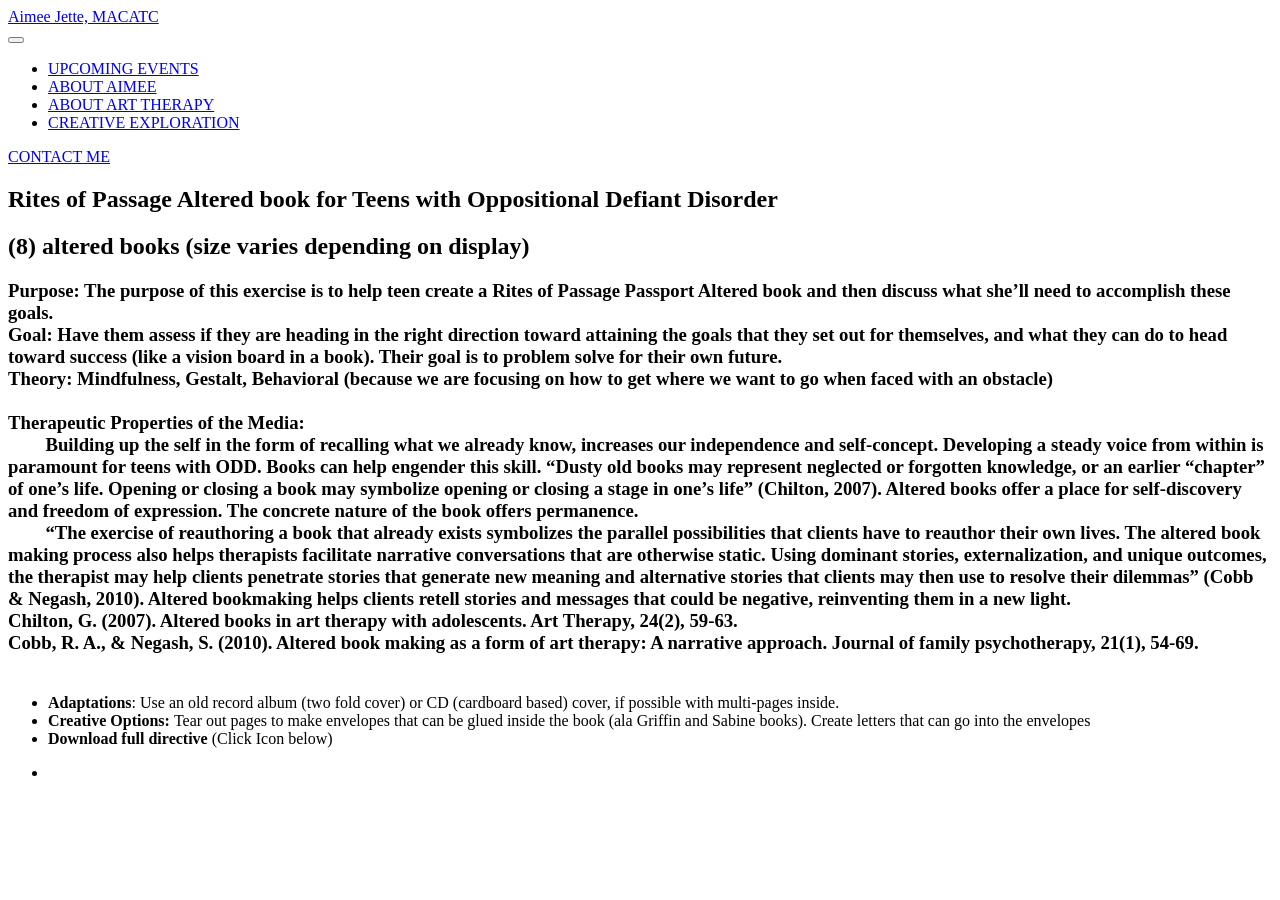
==== page1.html @ 654a5eee "Add files via upload" ====
<!DOCTYPE html>
<html  >
<head>
  <!-- Site made with Mobirise Website Builder v4.9.7, https://mobirise.com -->
  <meta charset="UTF-8">
  <meta http-equiv="X-UA-Compatible" content="IE=edge">
  <meta name="generator" content="Mobirise v4.9.7, mobirise.com">
  <meta name="viewport" content="width=device-width, initial-scale=1, minimum-scale=1">
  <link rel="shortcut icon" href="assets/images/logo3.png" type="image/x-icon">
  <meta name="description" content="">
  
  <title>Altered Books</title>
  <link rel="stylesheet" href="assets/font-awesome/css/font-awesome.css">
  <link rel="stylesheet" href="assets/tether/tether.min.css">
  <link rel="stylesheet" href="assets/bootstrap/css/bootstrap.min.css">
  <link rel="stylesheet" href="assets/bootstrap/css/bootstrap-grid.min.css">
  <link rel="stylesheet" href="assets/bootstrap/css/bootstrap-reboot.min.css">
  <link rel="stylesheet" href="assets/dropdown/css/style.css">
  <link rel="stylesheet" href="assets/socicon/css/styles.css">
  <link rel="stylesheet" href="assets/theme/css/style.css">
  <link rel="stylesheet" href="assets/mobirise/css/mbr-additional.css" type="text/css">
  
  
  
</head>
<body>
  <section class="menu cid-rkapHO41Bm" once="menu" id="menu2-p">

    
    

    <nav class="navbar navbar-dropdown navbar-fixed-top navbar-expand-lg">
        <div class="navbar-brand">
            
            <span class="navbar-caption-wrap"><a class="navbar-caption text-primary display-2" href="http://www.aimeejette.com">
                    Aimee Jette, MACATC</a></span>
        </div>
        <button class="navbar-toggler" type="button" data-toggle="collapse" data-target="#navbarSupportedContent" aria-controls="navbarNavAltMarkup" aria-expanded="false" aria-label="Toggle navigation">
            <div class="hamburger">
                <span></span>
                <span></span>
                <span></span>
                <span></span>
            </div>
        </button>
      <div class="collapse navbar-collapse" id="navbarSupportedContent">
            <ul class="navbar-nav nav-dropdown" data-app-modern-menu="true"><li class="nav-item">
                    <a class="nav-link link text-warning display-4" href="page12.html">UPCOMING EVENTS</a>
                </li><li class="nav-item"><a class="nav-link link text-warning display-4" href="page11.html">ABOUT AIMEE</a></li>
                <li class="nav-item">
                    <a class="nav-link link text-warning display-4" href="page10.html">ABOUT ART THERAPY</a>
                </li><li class="nav-item"><a class="nav-link link text-warning display-4" href="page4.html">CREATIVE EXPLORATION</a></li></ul>
            <div class="navbar-buttons mbr-section-btn"><a class="btn btn-md btn-primary display-4" href="mailto:aimee@artincommon.org">
                    CONTACT ME
                </a></div>
      </div>
    </nav>
</section>

<section class="cid-rk9VcYFbR4" id="features5-4">

    

    
    <div class="container-fluid">
        <div class="row align-items-center content-row">
          <div class="col-lg-6 wrap-block">
              <h1 class="mbr-section-title mbr-fonts-style mbr-light display-2"><strong>Rites of Passage Altered book for Teens with Oppositional Defiant Disorder</strong></h1>
              <h2 class="mbr-section-subtitle mbr-fonts-style mbr-light display-5">(8) altered books (size varies depending on display)</h2>
              <h3 class="mbr-text mbr-fonts-style mbr-light display-7"><strong>Purpose: </strong>The purpose of this exercise is to help teen create a Rites of Passage Passport Altered book and then discuss what she’ll need to accomplish these goals.
<div><strong>Goal:</strong> Have them assess if they are heading in the right direction toward attaining the goals that they set out for themselves, and what they can do to head toward success (like a vision board in a book). Their goal is to problem solve for their own future.
</div><div><strong>Theory:</strong> Mindfulness, Gestalt, Behavioral (because we are focusing on how to get where we want to go when faced with an obstacle)</div><br><div><strong>Therapeutic Properties of the Media: 
</strong></div><div>&nbsp;&nbsp;&nbsp;&nbsp;&nbsp;&nbsp;&nbsp;&nbsp;Building up the self in the form of recalling what we already know, increases our independence and self-concept. Developing a steady voice from within is paramount for teens with ODD. Books can help engender this skill. “Dusty old books may represent neglected or forgotten knowledge, or an earlier “chapter” of one’s life. Opening or closing a book may symbolize opening or closing a stage in one’s life” (Chilton, 2007). Altered books offer a place for self-discovery and freedom of expression. The concrete nature of the book offers permanence.
</div><div>&nbsp;&nbsp;&nbsp;&nbsp;&nbsp;&nbsp;&nbsp;&nbsp;“The exercise of reauthoring a book that already exists symbolizes the parallel possibilities that clients have to reauthor their own lives. The altered book making process also helps therapists facilitate narrative conversations that are otherwise static. Using dominant stories, externalization, and unique outcomes, the therapist may help clients penetrate stories that generate new meaning and alternative stories that clients may then use to resolve their dilemmas” (Cobb &amp; Negash, 2010). Altered bookmaking helps clients retell stories and messages that could be negative, reinventing them in a new light. 
</div><div>
</div><div>Chilton, G. (2007). Altered books in art therapy with adolescents. Art Therapy, 24(2), 59-63.
</div><div>
</div><div>Cobb, R. A., &amp; Negash, S. (2010). Altered book making as a form of art therapy: A narrative approach. Journal of family psychotherapy, 21(1), 54-69.
</div><div><br></div></h3>
            <div class="mbr-list counter-container mbr-fonts-style display-7">
                <ul>
                    <li><strong>Adaptations</strong>: 
<span style="font-size: 1rem; text-align: left;">Use an old record album (two fold cover) or CD (cardboard based) cover, if possible with multi-pages inside. &nbsp;&nbsp;</span></li>
                    <li><span style="font-size: 1rem; text-align: left;"><strong>Creative Options: </strong>Tear out pages to make envelopes that can be glued inside the book (ala Griffin and Sabine books). Create letters that can go into the envelopes</span></li><li><span style="font-size: 1rem; text-align: left;"><strong>Download full directive</strong> (Click Icon below)</span></li>
                </ul>
            </div>
            <div class="social-media col-md-12 col-sm-12">
                <ul class="social-list">
                    <li>
                      <a class="icon-transition" href="assets/files/20180403_alteredbook_ODD_F_Teen.docx">
                        <span class="mbr-iconfont fa-file-pdf-o fa"></span>
                      </a>
                    </li>
                    
                    
                    
                    
                 </ul>
            </div>
          </div>
          <div class="col-lg-6 photo-split">
              <img src="assets/images/book-collage.gif" alt="" title="">
          </div>
      </div>
    </div>
</section>


  <script src="assets/web/assets/jquery/jquery.min.js"></script>
  <script src="assets/popper/popper.min.js"></script>
  <script src="assets/tether/tether.min.js"></script>
  <script src="assets/bootstrap/js/bootstrap.min.js"></script>
  <script src="assets/dropdown/js/script.min.js"></script>
  <script src="assets/touchswipe/jquery.touch-swipe.min.js"></script>
  <script src="assets/viewportchecker/jquery.viewportchecker.js"></script>
  <script src="assets/smoothscroll/smooth-scroll.js"></script>
  <script src="assets/theme/js/script.js"></script>
  
  
</body>
</html>
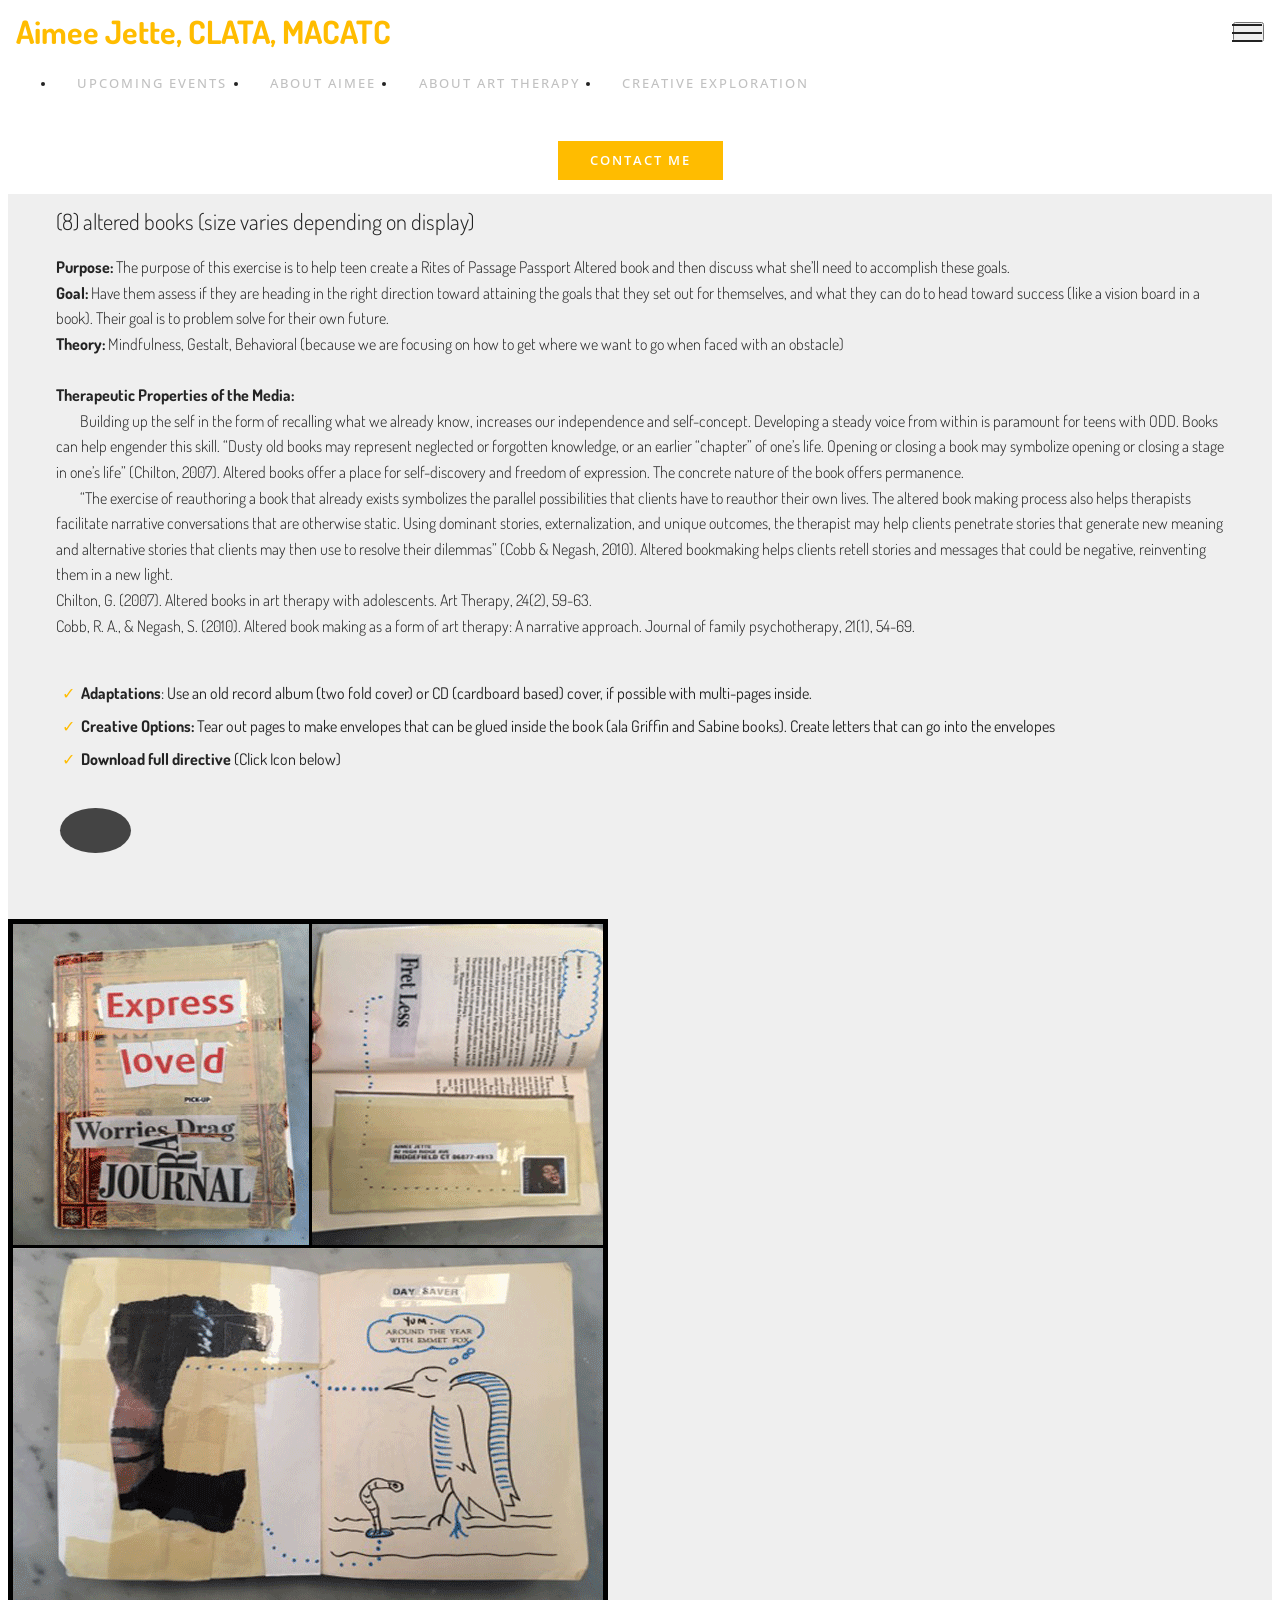
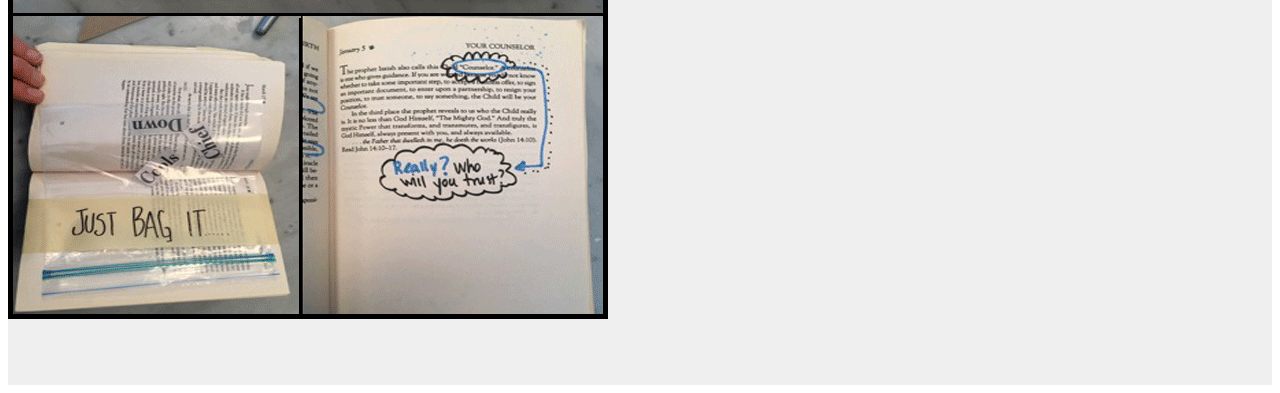
==== commit 9d25b8a1: "update" ====
--- a/page1.html
+++ b/page1.html
@@ -1,16 +1,15 @@
 <!DOCTYPE html>
 <html  >
 <head>
-  <!-- Site made with Mobirise Website Builder v4.9.7, https://mobirise.com -->
+  <!-- Site made with Mobirise Website Builder v4.9.6, https://mobirise.com -->
   <meta charset="UTF-8">
   <meta http-equiv="X-UA-Compatible" content="IE=edge">
-  <meta name="generator" content="Mobirise v4.9.7, mobirise.com">
+  <meta name="generator" content="Mobirise v4.9.6, mobirise.com">
   <meta name="viewport" content="width=device-width, initial-scale=1, minimum-scale=1">
   <link rel="shortcut icon" href="assets/images/logo3.png" type="image/x-icon">
   <meta name="description" content="">
   
   <title>Altered Books</title>
-  <link rel="stylesheet" href="assets/font-awesome/css/font-awesome.css">
   <link rel="stylesheet" href="assets/tether/tether.min.css">
   <link rel="stylesheet" href="assets/bootstrap/css/bootstrap.min.css">
   <link rel="stylesheet" href="assets/bootstrap/css/bootstrap-grid.min.css">
@@ -33,7 +32,7 @@
         <div class="navbar-brand">
             
             <span class="navbar-caption-wrap"><a class="navbar-caption text-primary display-2" href="http://www.aimeejette.com">
-                    Aimee Jette, MACATC</a></span>
+                    Aimee Jette, CLATA, MACATC</a></span>
         </div>
         <button class="navbar-toggler" type="button" data-toggle="collapse" data-target="#navbarSupportedContent" aria-controls="navbarNavAltMarkup" aria-expanded="false" aria-label="Toggle navigation">
             <div class="hamburger">
@@ -50,7 +49,7 @@
                 <li class="nav-item">
                     <a class="nav-link link text-warning display-4" href="page10.html">ABOUT ART THERAPY</a>
                 </li><li class="nav-item"><a class="nav-link link text-warning display-4" href="page4.html">CREATIVE EXPLORATION</a></li></ul>
-            <div class="navbar-buttons mbr-section-btn"><a class="btn btn-md btn-primary display-4" href="mailto:aimee@artincommon.org">
+            <div class="navbar-buttons mbr-section-btn"><a class="btn btn-md btn-primary display-4" href="mailto:aimee@ridgefieldarttherapy.com">
                     CONTACT ME
                 </a></div>
       </div>
@@ -110,10 +109,10 @@
   <script src="assets/popper/popper.min.js"></script>
   <script src="assets/tether/tether.min.js"></script>
   <script src="assets/bootstrap/js/bootstrap.min.js"></script>
+  <script src="assets/smoothscroll/smooth-scroll.js"></script>
   <script src="assets/dropdown/js/script.min.js"></script>
   <script src="assets/touchswipe/jquery.touch-swipe.min.js"></script>
   <script src="assets/viewportchecker/jquery.viewportchecker.js"></script>
-  <script src="assets/smoothscroll/smooth-scroll.js"></script>
   <script src="assets/theme/js/script.js"></script>
   
   
--- a/assets/dropdown/css/style.css
+++ b/assets/dropdown/css/style.css
@@ -0,0 +1,265 @@
+.navbar-dropdown {
+  left: 0;
+  padding: 0;
+  position: absolute;
+  right: 0;
+  top: 0;
+  transition: all 0.45s ease;
+  z-index: 1030;
+  background: #282828; }
+  .navbar-dropdown .navbar-logo {
+    margin-right: 0.8rem;
+    transition: margin 0.3s ease-in-out;
+    vertical-align: middle; }
+    .navbar-dropdown .navbar-logo img {
+      height: 3.125rem;
+      transition: all 0.3s ease-in-out; }
+    .navbar-dropdown .navbar-logo.mbr-iconfont {
+      font-size: 3.125rem;
+      line-height: 3.125rem; }
+  .navbar-dropdown .navbar-caption {
+    font-weight: 700;
+    white-space: normal;
+    vertical-align: -4px;
+    line-height: 3.125rem !important; }
+    .navbar-dropdown .navbar-caption, .navbar-dropdown .navbar-caption:hover {
+      color: inherit;
+      text-decoration: none; }
+  .navbar-dropdown .mbr-iconfont + .navbar-caption {
+    vertical-align: -1px; }
+  .navbar-dropdown.navbar-fixed-top {
+    position: fixed; }
+  .navbar-dropdown .navbar-brand span {
+    vertical-align: -4px; }
+  .navbar-dropdown.bg-color.transparent {
+    background: none; }
+  .navbar-dropdown.navbar-short .navbar-brand {
+    padding: 0.625rem 0; }
+    .navbar-dropdown.navbar-short .navbar-brand span {
+      vertical-align: -1px; }
+  .navbar-dropdown.navbar-short .navbar-caption {
+    line-height: 2.375rem !important;
+    vertical-align: -2px; }
+  .navbar-dropdown.navbar-short .navbar-logo {
+    margin-right: 0.5rem; }
+    .navbar-dropdown.navbar-short .navbar-logo img {
+      height: 2.375rem; }
+    .navbar-dropdown.navbar-short .navbar-logo.mbr-iconfont {
+      font-size: 2.375rem;
+      line-height: 2.375rem; }
+  .navbar-dropdown.navbar-short .mbr-table-cell {
+    height: 3.625rem; }
+  .navbar-dropdown .navbar-close {
+    left: 0.6875rem;
+    position: fixed;
+    top: 0.75rem;
+    z-index: 1000; }
+  .navbar-dropdown .hamburger-icon {
+    content: "";
+    display: inline-block;
+    vertical-align: middle;
+    width: 16px;
+    -webkit-box-shadow: 0 -6px 0 1px #282828,0 0 0 1px #282828,0 6px 0 1px #282828;
+    -moz-box-shadow: 0 -6px 0 1px #282828,0 0 0 1px #282828,0 6px 0 1px #282828;
+    box-shadow: 0 -6px 0 1px #282828,0 0 0 1px #282828,0 6px 0 1px #282828; }
+
+.dropdown-menu .dropdown-toggle[data-toggle="dropdown-submenu"]::after {
+  border-bottom: 0.35em solid transparent;
+  border-left: 0.35em solid;
+  border-right: 0;
+  border-top: 0.35em solid transparent;
+  margin-left: 0.3rem; }
+
+.dropdown-menu .dropdown-item:focus {
+  outline: 0; }
+
+.nav-dropdown {
+  font-size: 0.75rem;
+  font-weight: 500;
+  height: auto !important; }
+  .nav-dropdown .nav-btn {
+    padding-left: 1rem; }
+  .nav-dropdown .link {
+    margin: .667em 1.667em;
+    font-weight: 500;
+    padding: 0;
+    transition: color .2s ease-in-out; }
+    .nav-dropdown .link.dropdown-toggle {
+      margin-right: 2.583em; }
+      .nav-dropdown .link.dropdown-toggle::after {
+        margin-left: .25rem;
+        border-top: 0.35em solid;
+        border-right: 0.35em solid transparent;
+        border-left: 0.35em solid transparent;
+        border-bottom: 0; }
+      .nav-dropdown .link.dropdown-toggle[aria-expanded="true"] {
+        margin: 0;
+        padding: 0.667em 3.263em  0.667em 1.667em; }
+  .nav-dropdown .link::after,
+  .nav-dropdown .dropdown-item::after {
+    color: inherit; }
+  .nav-dropdown .btn {
+    font-size: 0.75rem;
+    font-weight: 700;
+    letter-spacing: 0;
+    margin-bottom: 0;
+    padding-left: 1.25rem;
+    padding-right: 1.25rem; }
+  .nav-dropdown .dropdown-menu {
+    border-radius: 0;
+    border: 0;
+    left: 0;
+    margin: 0;
+    padding-bottom: 1.25rem;
+    padding-top: 1.25rem;
+    position: relative; }
+  .nav-dropdown .dropdown-submenu {
+    margin-left: 0.125rem;
+    top: 0; }
+  .nav-dropdown .dropdown-item {
+    font-weight: 500;
+    line-height: 2;
+    padding: 0.3846em 4.615em 0.3846em 1.5385em;
+    position: relative;
+    transition: color .2s ease-in-out, background-color .2s ease-in-out; }
+    .nav-dropdown .dropdown-item::after {
+      margin-top: -0.3077em;
+      position: absolute;
+      right: 1.1538em;
+      top: 50%; }
+    .nav-dropdown .dropdown-item:focus, .nav-dropdown .dropdown-item:hover {
+      background: none; }
+
+@media (max-width: 767px) {
+  .nav-dropdown.navbar-toggleable-sm {
+    bottom: 0;
+    display: none;
+    left: 0;
+    overflow-x: hidden;
+    position: fixed;
+    top: 0;
+    transform: translateX(-100%);
+    -ms-transform: translateX(-100%);
+    -webkit-transform: translateX(-100%);
+    width: 18.75rem;
+    z-index: 999; } }
+.nav-dropdown.navbar-toggleable-xl {
+  bottom: 0;
+  display: none;
+  left: 0;
+  overflow-x: hidden;
+  position: fixed;
+  top: 0;
+  transform: translateX(-100%);
+  -ms-transform: translateX(-100%);
+  -webkit-transform: translateX(-100%);
+  width: 18.75rem;
+  z-index: 999; }
+
+.nav-dropdown-sm {
+  display: block !important;
+  overflow-x: hidden;
+  overflow: auto;
+  padding-top: 3.875rem; }
+  .nav-dropdown-sm::after {
+    content: "";
+    display: block;
+    height: 3rem;
+    width: 100%; }
+  .nav-dropdown-sm.collapse.in ~ .navbar-close {
+    display: block !important; }
+  .nav-dropdown-sm.collapsing, .nav-dropdown-sm.collapse.in {
+    transform: translateX(0);
+    -ms-transform: translateX(0);
+    -webkit-transform: translateX(0);
+    transition: all 0.25s ease-out;
+    -webkit-transition: all 0.25s ease-out;
+    background: #282828; }
+  .nav-dropdown-sm.collapsing[aria-expanded="false"] {
+    transform: translateX(-100%);
+    -ms-transform: translateX(-100%);
+    -webkit-transform: translateX(-100%); }
+  .nav-dropdown-sm .nav-item {
+    display: block;
+    margin-left: 0 !important;
+    padding-left: 0; }
+  .nav-dropdown-sm .link,
+  .nav-dropdown-sm .dropdown-item {
+    border-top: 1px dotted rgba(255, 255, 255, 0.1);
+    font-size: 0.8125rem;
+    line-height: 1.6;
+    margin: 0 !important;
+    padding: 0.875rem 2.4rem 0.875rem 1.5625rem !important;
+    position: relative;
+    white-space: normal; }
+    .nav-dropdown-sm .link:focus, .nav-dropdown-sm .link:hover,
+    .nav-dropdown-sm .dropdown-item:focus,
+    .nav-dropdown-sm .dropdown-item:hover {
+      background: rgba(0, 0, 0, 0.2) !important;
+      color: #c0a375; }
+  .nav-dropdown-sm .nav-btn {
+    position: relative;
+    padding: 1.5625rem 1.5625rem 0 1.5625rem; }
+    .nav-dropdown-sm .nav-btn::before {
+      border-top: 1px dotted rgba(255, 255, 255, 0.1);
+      content: "";
+      left: 0;
+      position: absolute;
+      top: 0;
+      width: 100%; }
+    .nav-dropdown-sm .nav-btn + .nav-btn {
+      padding-top: 0.625rem; }
+      .nav-dropdown-sm .nav-btn + .nav-btn::before {
+        display: none; }
+  .nav-dropdown-sm .btn {
+    padding: 0.625rem 0; }
+  .nav-dropdown-sm .dropdown-toggle[data-toggle="dropdown-submenu"]::after {
+    margin-left: .25rem;
+    border-top: 0.35em solid;
+    border-right: 0.35em solid transparent;
+    border-left: 0.35em solid transparent;
+    border-bottom: 0; }
+  .nav-dropdown-sm .dropdown-toggle[data-toggle="dropdown-submenu"][aria-expanded="true"]::after {
+    border-top: 0;
+    border-right: 0.35em solid transparent;
+    border-left: 0.35em solid transparent;
+    border-bottom: 0.35em solid; }
+  .nav-dropdown-sm .dropdown-menu {
+    margin: 0;
+    padding: 0;
+    position: relative;
+    top: 0;
+    left: 0;
+    width: 100%;
+    border: 0;
+    float: none;
+    border-radius: 0;
+    background: none; }
+  .nav-dropdown-sm .dropdown-submenu {
+    left: 100%;
+    margin-left: 0.125rem;
+    margin-top: -1.25rem;
+    top: 0; }
+
+.navbar-toggleable-sm .nav-dropdown .dropdown-menu {
+  position: absolute; }
+
+.navbar-toggleable-sm .nav-dropdown .dropdown-submenu {
+  left: 100%;
+  margin-left: 0.125rem;
+  margin-top: -1.25rem;
+  top: 0; }
+
+.navbar-toggleable-sm.opened .nav-dropdown .dropdown-menu {
+  position: relative; }
+
+.navbar-toggleable-sm.opened .nav-dropdown .dropdown-submenu {
+  left: 0;
+  margin-left: 00rem;
+  margin-top: 0rem;
+  top: 0; }
+
+.is-builder .nav-dropdown.collapsing {
+  transition: none !important; }
+
+/*# sourceMappingURL=style.css.map */
--- a/assets/socicon/css/styles.css
+++ b/assets/socicon/css/styles.css
@@ -0,0 +1,544 @@
+@charset "UTF-8";
+
+@font-face {
+  font-family: "socicon";
+  src:url("../fonts/socicon.eot");
+  src:url("../fonts/socicon.eot?#iefix") format("embedded-opentype"),
+    url("../fonts/socicon.woff") format("woff"),
+    url("../fonts/socicon.ttf") format("truetype"),
+    url("../fonts/socicon.svg#socicon") format("svg");
+  font-weight: normal;
+  font-style: normal;
+
+}
+
+[data-icon]:before {
+  font-family: "socicon" !important;
+  content: attr(data-icon);
+  font-style: normal !important;
+  font-weight: normal !important;
+  font-variant: normal !important;
+  text-transform: none !important;
+  speak: none;
+  line-height: 1;
+  -webkit-font-smoothing: antialiased;
+  -moz-osx-font-smoothing: grayscale;
+}
+
+[class^="socicon-"]:before,
+[class*=" socicon-"]:before {
+  font-family: "socicon" !important;
+  font-style: normal !important;
+  font-weight: normal !important;
+  font-variant: normal !important;
+  text-transform: none !important;
+  speak: none;
+  line-height: 1;
+  -webkit-font-smoothing: antialiased;
+  -moz-osx-font-smoothing: grayscale;
+}
+
+.socicon-modelmayhem:before {
+  content: "\e000";
+}
+.socicon-mixcloud:before {
+  content: "\e001";
+}
+.socicon-drupal:before {
+  content: "\e002";
+}
+.socicon-swarm:before {
+  content: "\e003";
+}
+.socicon-istock:before {
+  content: "\e004";
+}
+.socicon-yammer:before {
+  content: "\e005";
+}
+.socicon-ello:before {
+  content: "\e006";
+}
+.socicon-stackoverflow:before {
+  content: "\e007";
+}
+.socicon-persona:before {
+  content: "\e008";
+}
+.socicon-triplej:before {
+  content: "\e009";
+}
+.socicon-houzz:before {
+  content: "\e00a";
+}
+.socicon-rss:before {
+  content: "\e00b";
+}
+.socicon-paypal:before {
+  content: "\e00c";
+}
+.socicon-odnoklassniki:before {
+  content: "\e00d";
+}
+.socicon-airbnb:before {
+  content: "\e00e";
+}
+.socicon-periscope:before {
+  content: "\e00f";
+}
+.socicon-outlook:before {
+  content: "\e010";
+}
+.socicon-coderwall:before {
+  content: "\e011";
+}
+.socicon-tripadvisor:before {
+  content: "\e012";
+}
+.socicon-appnet:before {
+  content: "\e013";
+}
+.socicon-goodreads:before {
+  content: "\e014";
+}
+.socicon-tripit:before {
+  content: "\e015";
+}
+.socicon-lanyrd:before {
+  content: "\e016";
+}
+.socicon-slideshare:before {
+  content: "\e017";
+}
+.socicon-buffer:before {
+  content: "\e018";
+}
+.socicon-disqus:before {
+  content: "\e019";
+}
+.socicon-vkontakte:before {
+  content: "\e01a";
+}
+.socicon-whatsapp:before {
+  content: "\e01b";
+}
+.socicon-patreon:before {
+  content: "\e01c";
+}
+.socicon-storehouse:before {
+  content: "\e01d";
+}
+.socicon-pocket:before {
+  content: "\e01e";
+}
+.socicon-mail:before {
+  content: "\e01f";
+}
+.socicon-blogger:before {
+  content: "\e020";
+}
+.socicon-technorati:before {
+  content: "\e021";
+}
+.socicon-reddit:before {
+  content: "\e022";
+}
+.socicon-dribbble:before {
+  content: "\e023";
+}
+.socicon-stumbleupon:before {
+  content: "\e024";
+}
+.socicon-digg:before {
+  content: "\e025";
+}
+.socicon-envato:before {
+  content: "\e026";
+}
+.socicon-behance:before {
+  content: "\e027";
+}
+.socicon-delicious:before {
+  content: "\e028";
+}
+.socicon-deviantart:before {
+  content: "\e029";
+}
+.socicon-forrst:before {
+  content: "\e02a";
+}
+.socicon-play:before {
+  content: "\e02b";
+}
+.socicon-zerply:before {
+  content: "\e02c";
+}
+.socicon-wikipedia:before {
+  content: "\e02d";
+}
+.socicon-apple:before {
+  content: "\e02e";
+}
+.socicon-flattr:before {
+  content: "\e02f";
+}
+.socicon-github:before {
+  content: "\e030";
+}
+.socicon-renren:before {
+  content: "\e031";
+}
+.socicon-friendfeed:before {
+  content: "\e032";
+}
+.socicon-newsvine:before {
+  content: "\e033";
+}
+.socicon-identica:before {
+  content: "\e034";
+}
+.socicon-bebo:before {
+  content: "\e035";
+}
+.socicon-zynga:before {
+  content: "\e036";
+}
+.socicon-steam:before {
+  content: "\e037";
+}
+.socicon-xbox:before {
+  content: "\e038";
+}
+.socicon-windows:before {
+  content: "\e039";
+}
+.socicon-qq:before {
+  content: "\e03a";
+}
+.socicon-douban:before {
+  content: "\e03b";
+}
+.socicon-meetup:before {
+  content: "\e03c";
+}
+.socicon-playstation:before {
+  content: "\e03d";
+}
+.socicon-android:before {
+  content: "\e03e";
+}
+.socicon-snapchat:before {
+  content: "\e03f";
+}
+.socicon-twitter:before {
+  content: "\e040";
+}
+.socicon-facebook:before {
+  content: "\e041";
+}
+.socicon-googleplus:before {
+  content: "\e042";
+}
+.socicon-pinterest:before {
+  content: "\e043";
+}
+.socicon-foursquare:before {
+  content: "\e044";
+}
+.socicon-yahoo:before {
+  content: "\e045";
+}
+.socicon-skype:before {
+  content: "\e046";
+}
+.socicon-yelp:before {
+  content: "\e047";
+}
+.socicon-feedburner:before {
+  content: "\e048";
+}
+.socicon-linkedin:before {
+  content: "\e049";
+}
+.socicon-viadeo:before {
+  content: "\e04a";
+}
+.socicon-xing:before {
+  content: "\e04b";
+}
+.socicon-myspace:before {
+  content: "\e04c";
+}
+.socicon-soundcloud:before {
+  content: "\e04d";
+}
+.socicon-spotify:before {
+  content: "\e04e";
+}
+.socicon-grooveshark:before {
+  content: "\e04f";
+}
+.socicon-lastfm:before {
+  content: "\e050";
+}
+.socicon-youtube:before {
+  content: "\e051";
+}
+.socicon-vimeo:before {
+  content: "\e052";
+}
+.socicon-dailymotion:before {
+  content: "\e053";
+}
+.socicon-vine:before {
+  content: "\e054";
+}
+.socicon-flickr:before {
+  content: "\e055";
+}
+.socicon-500px:before {
+  content: "\e056";
+}
+.socicon-wordpress:before {
+  content: "\e058";
+}
+.socicon-tumblr:before {
+  content: "\e059";
+}
+.socicon-twitch:before {
+  content: "\e05a";
+}
+.socicon-8tracks:before {
+  content: "\e05b";
+}
+.socicon-amazon:before {
+  content: "\e05c";
+}
+.socicon-icq:before {
+  content: "\e05d";
+}
+.socicon-smugmug:before {
+  content: "\e05e";
+}
+.socicon-ravelry:before {
+  content: "\e05f";
+}
+.socicon-weibo:before {
+  content: "\e060";
+}
+.socicon-baidu:before {
+  content: "\e061";
+}
+.socicon-angellist:before {
+  content: "\e062";
+}
+.socicon-ebay:before {
+  content: "\e063";
+}
+.socicon-imdb:before {
+  content: "\e064";
+}
+.socicon-stayfriends:before {
+  content: "\e065";
+}
+.socicon-residentadvisor:before {
+  content: "\e066";
+}
+.socicon-google:before {
+  content: "\e067";
+}
+.socicon-yandex:before {
+  content: "\e068";
+}
+.socicon-sharethis:before {
+  content: "\e069";
+}
+.socicon-bandcamp:before {
+  content: "\e06a";
+}
+.socicon-itunes:before {
+  content: "\e06b";
+}
+.socicon-deezer:before {
+  content: "\e06c";
+}
+.socicon-telegram:before {
+  content: "\e06e";
+}
+.socicon-openid:before {
+  content: "\e06f";
+}
+.socicon-amplement:before {
+  content: "\e070";
+}
+.socicon-viber:before {
+  content: "\e071";
+}
+.socicon-zomato:before {
+  content: "\e072";
+}
+.socicon-draugiem:before {
+  content: "\e074";
+}
+.socicon-endomodo:before {
+  content: "\e075";
+}
+.socicon-filmweb:before {
+  content: "\e076";
+}
+.socicon-stackexchange:before {
+  content: "\e077";
+}
+.socicon-wykop:before {
+  content: "\e078";
+}
+.socicon-teamspeak:before {
+  content: "\e079";
+}
+.socicon-teamviewer:before {
+  content: "\e07a";
+}
+.socicon-ventrilo:before {
+  content: "\e07b";
+}
+.socicon-younow:before {
+  content: "\e07c";
+}
+.socicon-raidcall:before {
+  content: "\e07d";
+}
+.socicon-mumble:before {
+  content: "\e07e";
+}
+.socicon-medium:before {
+  content: "\e06d";
+}
+.socicon-bebee:before {
+  content: "\e07f";
+}
+.socicon-hitbox:before {
+  content: "\e080";
+}
+.socicon-reverbnation:before {
+  content: "\e081";
+}
+.socicon-formulr:before {
+  content: "\e082";
+}
+.socicon-instagram:before {
+  content: "\e057";
+}
+.socicon-battlenet:before {
+  content: "\e083";
+}
+.socicon-chrome:before {
+  content: "\e084";
+}
+.socicon-discord:before {
+  content: "\e086";
+}
+.socicon-issuu:before {
+  content: "\e087";
+}
+.socicon-macos:before {
+  content: "\e088";
+}
+.socicon-firefox:before {
+  content: "\e089";
+}
+.socicon-opera:before {
+  content: "\e08d";
+}
+.socicon-keybase:before {
+  content: "\e090";
+}
+.socicon-alliance:before {
+  content: "\e091";
+}
+.socicon-livejournal:before {
+  content: "\e092";
+}
+.socicon-googlephotos:before {
+  content: "\e093";
+}
+.socicon-horde:before {
+  content: "\e094";
+}
+.socicon-etsy:before {
+  content: "\e095";
+}
+.socicon-zapier:before {
+  content: "\e096";
+}
+.socicon-google-scholar:before {
+  content: "\e097";
+}
+.socicon-researchgate:before {
+  content: "\e098";
+}
+.socicon-wechat:before {
+  content: "\e099";
+}
+.socicon-strava:before {
+  content: "\e09a";
+}
+.socicon-line:before {
+  content: "\e09b";
+}
+.socicon-lyft:before {
+  content: "\e09c";
+}
+.socicon-uber:before {
+  content: "\e09d";
+}
+.socicon-songkick:before {
+  content: "\e09e";
+}
+.socicon-viewbug:before {
+  content: "\e09f";
+}
+.socicon-googlegroups:before {
+  content: "\e0a0";
+}
+.socicon-quora:before {
+  content: "\e073";
+}
+.socicon-diablo:before {
+  content: "\e085";
+}
+.socicon-blizzard:before {
+  content: "\e0a1";
+}
+.socicon-hearthstone:before {
+  content: "\e08b";
+}
+.socicon-heroes:before {
+  content: "\e08a";
+}
+.socicon-overwatch:before {
+  content: "\e08c";
+}
+.socicon-warcraft:before {
+  content: "\e08e";
+}
+.socicon-starcraft:before {
+  content: "\e08f";
+}
+.socicon-beam:before {
+  content: "\e0a2";
+}
+.socicon-curse:before {
+  content: "\e0a3";
+}
+.socicon-player:before {
+  content: "\e0a4";
+}
+.socicon-streamjar:before {
+  content: "\e0a5";
+}
+.socicon-nintendo:before {
+  content: "\e0a6";
+}
+.socicon-hellocoton:before {
+  content: "\e0a7";
+}
--- a/assets/theme/css/style.css
+++ b/assets/theme/css/style.css
@@ -0,0 +1,502 @@
+/*!
+ * Mobirise v4 theme (https://mobirise.com/)
+ * Copyright 2017 Mobirise
+ */
+section {
+  background-color: #eeeeee; }
+
+section,
+.container,
+.container-fluid {
+  position: relative;
+  word-wrap: break-word; }
+
+a.mbr-iconfont:hover {
+  text-decoration: none; }
+
+.article .lead p, .article .lead ul, .article .lead ol, .article .lead pre, .article .lead blockquote {
+  margin-bottom: 0; }
+
+a {
+  font-style: normal;
+  font-weight: 400;
+  cursor: pointer; }
+  a, a:hover {
+    text-decoration: none; }
+
+figure {
+  margin-bottom: 0; }
+
+body {
+  color: #232323; }
+
+h1, h2, h3, h4, h5, h6,
+.h1, .h2, .h3, .h4, .h5, .h6,
+.display-1, .display-2, .display-3, .display-4 {
+  line-height: 1;
+  word-break: break-word;
+  word-wrap: break-word; }
+
+b, strong {
+  font-weight: bold; }
+
+blockquote {
+  padding: 10px 0 10px 20px;
+  position: relative;
+  border-left: 2px solid;
+  border-color: #ff3366; }
+
+input:-webkit-autofill, input:-webkit-autofill:hover, input:-webkit-autofill:focus, input:-webkit-autofill:active {
+  -webkit-transition-delay: 9999s;
+  transition-delay: 9999s;
+  -webkit-transition-property: background-color, color;
+  -o-transition-property: background-color, color;
+  transition-property: background-color, color; }
+
+textarea[type="hidden"] {
+  display: none; }
+
+body {
+  position: relative; }
+
+section {
+  background-position: 50% 50%;
+  background-repeat: no-repeat;
+  background-size: cover; }
+  section .mbr-background-video,
+  section .mbr-background-video-preview {
+    position: absolute;
+    bottom: 0;
+    left: 0;
+    right: 0;
+    top: 0; }
+
+.hidden {
+  visibility: hidden; }
+
+.mbr-z-index20 {
+  z-index: 20; }
+
+/*! Base colors */
+.mbr-white {
+  color: #ffffff; }
+
+.mbr-black {
+  color: #000000; }
+
+.mbr-bg-white {
+  background-color: #ffffff; }
+
+.mbr-bg-black {
+  background-color: #000000; }
+
+/*! Text-aligns */
+.align-left {
+  text-align: left; }
+
+.align-center {
+  text-align: center; }
+
+.align-right {
+  text-align: right; }
+
+@media (max-width: 767px) {
+  .align-left, .align-center, .align-right, .mbr-section-btn, .mbr-section-title {
+    text-align: center; } }
+/*! Font-weight  */
+.mbr-light {
+  font-weight: 300; }
+
+.mbr-regular {
+  font-weight: 400; }
+
+.mbr-semibold {
+  font-weight: 500; }
+
+.mbr-bold {
+  font-weight: 700; }
+
+/*! Media  */
+.media-size-item {
+  -moz-flex: 1 1 auto;
+  -ms-flex: 1 1 auto;
+  -o-flex: 1 1 auto;
+  -webkit-box-flex: 1;
+  flex: 1 1 auto; }
+
+.media-content {
+  -ms-flex-preferred-size: 100%;
+  flex-basis: 100%; }
+
+.media-container-row {
+  display: -ms-flexbox;
+  display: -webkit-box;
+  display: flex;
+  -ms-flex-direction: row;
+  -webkit-box-orient: horizontal;
+  -webkit-box-direction: normal;
+  flex-direction: row;
+  -ms-flex-wrap: wrap;
+  flex-wrap: wrap;
+  -ms-flex-pack: center;
+  -webkit-box-pack: center;
+  justify-content: center;
+  -ms-flex-line-pack: center;
+  align-content: center;
+  -ms-flex-align: start;
+  -webkit-box-align: start;
+  align-items: start; }
+  .media-container-row .media-size-item {
+    width: 400px; }
+
+.media-container-column {
+  display: -ms-flexbox;
+  display: -webkit-box;
+  display: flex;
+  -ms-flex-direction: column;
+  -webkit-box-orient: vertical;
+  -webkit-box-direction: normal;
+  flex-direction: column;
+  -ms-flex-wrap: wrap;
+  flex-wrap: wrap;
+  -ms-flex-pack: center;
+  -webkit-box-pack: center;
+  justify-content: center;
+  -ms-flex-line-pack: center;
+  align-content: center;
+  -ms-flex-align: stretch;
+  -webkit-box-align: stretch;
+  align-items: stretch; }
+  .media-container-column > * {
+    width: 100%; }
+
+@media (min-width: 992px) {
+  .media-container-row {
+    -ms-flex-wrap: nowrap;
+    flex-wrap: nowrap; } }
+figure {
+  overflow: hidden; }
+
+figure[mbr-media-size] {
+  -webkit-transition: width 0.1s;
+  -o-transition: width 0.1s;
+  transition: width 0.1s; }
+
+.mbr-figure img, .mbr-figure iframe {
+  display: block;
+  width: 100%; }
+
+.card {
+  background-color: transparent;
+  border: none; }
+
+.card-img {
+  text-align: center;
+  -ms-flex-negative: 0;
+  flex-shrink: 0;
+  -webkit-flex-shrink: 0; }
+
+.media {
+  max-width: 100%;
+  margin: 0 auto; }
+
+.mbr-figure {
+  -ms-flex-item-align: center;
+  -ms-grid-row-align: center;
+  -webkit-align-self: center;
+  align-self: center; }
+
+.media-container > div {
+  max-width: 100%; }
+
+.mbr-figure img, .card-img img {
+  width: 100%; }
+
+@media (max-width: 991px) {
+  .media-size-item {
+    width: auto !important; }
+
+  .media {
+    width: auto; }
+
+  .mbr-figure {
+    width: 100% !important; } }
+/*! Buttons */
+.mbr-section-btn {
+  margin-left: -.25rem;
+  margin-right: -.25rem;
+  font-size: 0; }
+
+nav .mbr-section-btn {
+  margin-left: 0rem;
+  margin-right: 0rem; }
+
+/*! Btn icon margin */
+.btn .mbr-iconfont, .btn.btn-sm .mbr-iconfont {
+  cursor: pointer;
+  margin-right: 0.5rem; }
+
+.btn.btn-md .mbr-iconfont, .btn.btn-md .mbr-iconfont {
+  margin-right: 0.8rem; }
+
+.mbr-regular {
+  font-weight: 400; }
+
+.mbr-semibold {
+  font-weight: 500; }
+
+.mbr-bold {
+  font-weight: 700; }
+
+[type="submit"] {
+  -webkit-appearance: none; }
+
+/*! Full-screen */
+.mbr-fullscreen .mbr-overlay {
+  min-height: 100vh; }
+
+.mbr-fullscreen {
+  display: -webkit-box;
+  display: -ms-flexbox;
+  display: flex;
+  display: -moz-flex;
+  display: -ms-flex;
+  display: -o-flex;
+  -webkit-box-align: center;
+  -ms-flex-align: center;
+  align-items: center;
+  -webkit-align-items: center;
+  min-height: 100vh;
+  padding-top: 3rem;
+  padding-bottom: 3rem; }
+
+/*! Map */
+.map {
+  height: 25rem;
+  position: relative; }
+  .map iframe {
+    width: 100%;
+    height: 100%; }
+
+/* Form */
+.form-asterisk {
+  font-family: initial;
+  position: absolute;
+  top: -2px;
+  font-weight: normal; }
+
+/*! Scroll to top arrow */
+.mbr-arrow-up {
+  bottom: 25px;
+  right: 90px;
+  position: fixed;
+  text-align: right;
+  z-index: 5000;
+  color: #ffffff;
+  font-size: 32px;
+  -ms-transform: rotate(180deg);
+  transform: rotate(180deg);
+  -webkit-transform: rotate(180deg); }
+
+.mbr-arrow-up a {
+  background: rgba(0, 0, 0, 0.2);
+  border-radius: 3px;
+  color: #fff;
+  display: inline-block;
+  height: 60px;
+  width: 60px;
+  outline-style: none !important;
+  position: relative;
+  text-decoration: none;
+  -webkit-transition: all .3s ease-in-out;
+  -o-transition: all .3s ease-in-out;
+  transition: all .3s ease-in-out;
+  cursor: pointer;
+  text-align: center; }
+  .mbr-arrow-up a:hover {
+    background-color: rgba(0, 0, 0, 0.4); }
+  .mbr-arrow-up a i {
+    line-height: 60px; }
+
+.mbr-arrow-up-icon {
+  display: block;
+  color: #fff; }
+
+.mbr-arrow-up-icon::before {
+  content: "\203a";
+  display: inline-block;
+  font-family: serif;
+  font-size: 32px;
+  line-height: 1;
+  font-style: normal;
+  position: relative;
+  top: 6px;
+  left: -4px;
+  -webkit-transform: rotate(-90deg);
+  -ms-transform: rotate(-90deg);
+  transform: rotate(-90deg); }
+
+/*! Arrow Down */
+.mbr-arrow {
+  position: absolute;
+  bottom: 45px;
+  left: 50%;
+  width: 60px;
+  height: 60px;
+  cursor: pointer;
+  background-color: rgba(80, 80, 80, 0.5);
+  border-radius: 50%;
+  -webkit-transform: translateX(-50%);
+  -ms-transform: translateX(-50%);
+  transform: translateX(-50%); }
+  .mbr-arrow > a {
+    display: inline-block;
+    text-decoration: none;
+    outline-style: none;
+    -webkit-animation: arrowdown 1.7s ease-in-out infinite;
+    animation: arrowdown 1.7s ease-in-out infinite; }
+    .mbr-arrow > a > i {
+      position: absolute;
+      top: -2px;
+      left: 15px;
+      font-size: 2rem; }
+
+@keyframes arrowdown {
+  0% {
+    transform: translateY(0px);
+    -webkit-transform: translateY(0px); }
+  50% {
+    transform: translateY(-5px);
+    -webkit-transform: translateY(-5px); }
+  100% {
+    transform: translateY(0px);
+    -webkit-transform: translateY(0px); } }
+@-webkit-keyframes arrowdown {
+  0% {
+    transform: translateY(0px);
+    -webkit-transform: translateY(0px); }
+  50% {
+    transform: translateY(-5px);
+    -webkit-transform: translateY(-5px); }
+  100% {
+    transform: translateY(0px);
+    -webkit-transform: translateY(0px); } }
+@media (max-width: 500px) {
+  .mbr-arrow-up {
+    left: 50%;
+    right: auto;
+    -ms-transform: translateX(-50%) rotate(180deg);
+    transform: translateX(-50%) rotate(180deg);
+    -webkit-transform: translateX(-50%) rotate(180deg); } }
+/*Gradients animation
+
+use with:
+
+background: linear-gradient(0deg, #2e3192, #1bffff);
+background-size: 200% 200%;
+animation: gradient-animation 4s infinite alternate;
+-webkit-animation: gradient-animation 4s infinite alternate;
+    */
+@keyframes gradient-animation {
+  from {
+    background-position: 0% 100%;
+    -webkit-animation-timing-function: ease-in-out;
+    animation-timing-function: ease-in-out; }
+  to {
+    background-position: 100% 0%;
+    -webkit-animation-timing-function: ease-in-out;
+    animation-timing-function: ease-in-out; } }
+@-webkit-keyframes gradient-animation {
+  from {
+    background-position: 0% 100%;
+    -webkit-animation-timing-function: ease-in-out;
+    animation-timing-function: ease-in-out; }
+  to {
+    background-position: 100% 0%;
+    -webkit-animation-timing-function: ease-in-out;
+    animation-timing-function: ease-in-out; } }
+.bg-gradient {
+  background-size: 200% 200%;
+  animation: gradient-animation 5s infinite alternate;
+  -webkit-animation: gradient-animation 5s infinite alternate; }
+
+.menu .navbar-brand {
+  display: -webkit-flex; }
+  .menu .navbar-brand span {
+    display: -webkit-box;
+    display: -ms-flexbox;
+    display: flex;
+    display: -webkit-flex; }
+  .menu .navbar-brand .navbar-caption-wrap {
+    display: -webkit-flex; }
+  .menu .navbar-brand .navbar-logo img {
+    display: -webkit-flex; }
+@media (max-width: 767px) {
+  .menu .navbar-collapse {
+    max-height: 60vh; } }
+@media (min-width: 768px) and (max-width: 991px) {
+  .menu .navbar-toggleable-sm .navbar-nav {
+    display: -webkit-box;
+    display: -ms-flexbox; } }
+@media (min-width: 992px) {
+  .menu .navbar-nav.nav-dropdown {
+    display: -webkit-flex; }
+  .menu .navbar-toggleable-sm .navbar-collapse {
+    display: -webkit-flex !important; } }
+
+.navbar {
+  display: -webkit-flex;
+  -webkit-flex-wrap: wrap;
+  -webkit-align-items: center;
+  -webkit-justify-content: space-between; }
+
+.navbar-collapse {
+  -webkit-flex-basis: 100%;
+  -webkit-flex-grow: 1;
+  -webkit-align-items: center; }
+
+.nav-dropdown .link {
+  padding: .667em 1.667em !important;
+  margin: 0 !important; }
+
+.row {
+  display: -webkit-flex;
+  -webkit-flex-wrap: wrap; }
+
+.justify-content-center {
+  -webkit-justify-content: center; }
+
+.card-wrapper {
+  -webkit-box-flex: 1;
+  -ms-flex: 1;
+  flex: 1;
+  -webkit-flex: 1; }
+
+.jq-selectbox__select {
+  padding: 6px 12px;
+  position: absolute;
+  top: 0;
+  left: 0;
+  width: 100%; }
+
+.jq-selectbox__dropdown {
+  position: absolute;
+  top: 100% !important;
+  left: 0 !important;
+  width: 100% !important; }
+
+.jq-selectbox__trigger-arrow {
+  transform: translateY(-50%); }
+
+.jq-selectbox li {
+  padding: 6px 12px; }
+
+/*# sourceMappingURL=style.css.map */
+.engine {
+	position: absolute;
+	text-indent: -2400px;
+	text-align: center;
+	padding: 0;
+	top: 0;
+	left: -2400px;
+}
--- a/assets/mobirise/css/mbr-additional.css
+++ b/assets/mobirise/css/mbr-additional.css
@@ -0,0 +1,5818 @@
+@import url(https://fonts.googleapis.com/css?family=Dosis:200,300,400,500,600,700,800);
+@import url(https://fonts.googleapis.com/css?family=Open+Sans:300,300i,400,400i,600,600i,700,700i,800,800i);
+
+
+
+
+
+body {
+  font-family: Dosis;
+  font-style: normal;
+  line-height: 1.5;
+}
+.mbr-section-title {
+  font-style: normal;
+  line-height: 1.2;
+}
+.mbr-section-subtitle {
+  line-height: 1.3;
+}
+.mbr-text {
+  font-style: normal;
+  line-height: 1.6;
+}
+.display-1 {
+  font-family: 'Dosis', sans-serif;
+  font-size: 3.5rem;
+}
+.display-1 > .mbr-iconfont {
+  font-size: 5.6rem;
+}
+.display-2 {
+  font-family: 'Dosis', sans-serif;
+  font-size: 2rem;
+}
+.display-2 > .mbr-iconfont {
+  font-size: 3.2rem;
+}
+.display-4 {
+  font-family: 'Open Sans', sans-serif;
+  font-size: 0.8rem;
+}
+.display-4 > .mbr-iconfont {
+  font-size: 1.28rem;
+}
+.display-5 {
+  font-family: 'Dosis', sans-serif;
+  font-size: 1.4rem;
+}
+.display-5 > .mbr-iconfont {
+  font-size: 2.24rem;
+}
+.display-7 {
+  font-family: 'Dosis', sans-serif;
+  font-size: 1rem;
+}
+.display-7 > .mbr-iconfont {
+  font-size: 1.6rem;
+}
+/* ---- Fluid typography for mobile devices ---- */
+/* 1.4 - font scale ratio ( bootstrap == 1.42857 ) */
+/* 100vw - current viewport width */
+/* (48 - 20)  48 == 48rem == 768px, 20 == 20rem == 320px(minimal supported viewport) */
+/* 0.65 - min scale variable, may vary */
+@media (max-width: 768px) {
+  .display-1 {
+    font-size: 2.8rem;
+    font-size: calc( 1.875rem + (3.5 - 1.875) * ((100vw - 20rem) / (48 - 20)));
+    line-height: calc( 1.4 * (1.875rem + (3.5 - 1.875) * ((100vw - 20rem) / (48 - 20))));
+  }
+  .display-2 {
+    font-size: 1.6rem;
+    font-size: calc( 1.35rem + (2 - 1.35) * ((100vw - 20rem) / (48 - 20)));
+    line-height: calc( 1.4 * (1.35rem + (2 - 1.35) * ((100vw - 20rem) / (48 - 20))));
+  }
+  .display-4 {
+    font-size: 0.64rem;
+    font-size: calc( 0.93rem + (0.8 - 0.93) * ((100vw - 20rem) / (48 - 20)));
+    line-height: calc( 1.4 * (0.93rem + (0.8 - 0.93) * ((100vw - 20rem) / (48 - 20))));
+  }
+  .display-5 {
+    font-size: 1.12rem;
+    font-size: calc( 1.14rem + (1.4 - 1.14) * ((100vw - 20rem) / (48 - 20)));
+    line-height: calc( 1.4 * (1.14rem + (1.4 - 1.14) * ((100vw - 20rem) / (48 - 20))));
+  }
+}
+/* Buttons */
+.btn {
+  color: initial;
+  border-radius: 0;
+  font-weight: 600;
+  border-width: 2px;
+  font-style: normal;
+  letter-spacing: 2px;
+  margin: .4rem .8rem;
+  white-space: normal;
+  -webkit-transition: all 0.3s ease-in-out;
+  -moz-transition: all 0.3s ease-in-out;
+  transition: all 0.3s ease-in-out;
+  display: -webkit-inline-flex;
+  display: inline-flex;
+  -webkit-align-items: center;
+  align-items: center;
+  -webkit-justify-content: center;
+  justify-content: center;
+  word-break: break-word;
+  padding: 0.8rem 2rem;
+  border-radius: 0px;
+}
+.btn-sm {
+  font-weight: 600;
+  letter-spacing: 2px;
+  -webkit-transition: all 0.3s ease-in-out;
+  -moz-transition: all 0.3s ease-in-out;
+  transition: all 0.3s ease-in-out;
+  padding: 0.5rem 1.5rem;
+  border-radius: 0px;
+}
+.btn-md {
+  font-weight: 600;
+  letter-spacing: 2px;
+  margin: .4rem .8rem !important;
+  -webkit-transition: all 0.3s ease-in-out;
+  -moz-transition: all 0.3s ease-in-out;
+  transition: all 0.3s ease-in-out;
+  padding: 0.8rem 2rem;
+  border-radius: 0px;
+}
+.btn-lg {
+  font-weight: 600;
+  letter-spacing: 2px;
+  margin: .4rem .8rem !important;
+  -webkit-transition: all 0.3s ease-in-out;
+  -moz-transition: all 0.3s ease-in-out;
+  transition: all 0.3s ease-in-out;
+  padding: 0.8rem 2rem;
+  border-radius: 0px;
+}
+.bg-primary {
+  background-color: #ffbc00 !important;
+}
+.bg-success {
+  background-color: #36d88a !important;
+}
+.bg-info {
+  background-color: #ff4100 !important;
+}
+.bg-warning {
+  background-color: #c1c1c1 !important;
+}
+.bg-danger {
+  background-color: #444444 !important;
+}
+.btn-primary,
+.btn-primary:active,
+.btn-primary.active {
+  background-color: #ffbc00 !important;
+  border-color: #ffbc00 !important;
+  color: #ffffff !important;
+}
+.btn-primary:hover,
+.btn-primary:focus,
+.btn-primary.focus {
+  color: #ffffff !important;
+  background-color: #b38400 !important;
+  border-color: #b38400 !important;
+}
+.btn-primary.disabled,
+.btn-primary:disabled {
+  color: #ffffff !important;
+  background-color: #b38400 !important;
+  border-color: #b38400 !important;
+}
+.btn-secondary,
+.btn-secondary:active,
+.btn-secondary.active {
+  background-color: #3e97d1 !important;
+  border-color: #3e97d1 !important;
+  color: #ffffff !important;
+}
+.btn-secondary:hover,
+.btn-secondary:focus,
+.btn-secondary.focus {
+  color: #ffffff !important;
+  background-color: #256e9d !important;
+  border-color: #256e9d !important;
+}
+.btn-secondary.disabled,
+.btn-secondary:disabled {
+  color: #ffffff !important;
+  background-color: #256e9d !important;
+  border-color: #256e9d !important;
+}
+.btn-info,
+.btn-info:active,
+.btn-info.active {
+  background-color: #ff4100 !important;
+  border-color: #ff4100 !important;
+  color: #ffffff !important;
+}
+.btn-info:hover,
+.btn-info:focus,
+.btn-info.focus {
+  color: #ffffff !important;
+  background-color: #b32d00 !important;
+  border-color: #b32d00 !important;
+}
+.btn-info.disabled,
+.btn-info:disabled {
+  color: #ffffff !important;
+  background-color: #b32d00 !important;
+  border-color: #b32d00 !important;
+}
+.btn-success,
+.btn-success:active,
+.btn-success.active {
+  background-color: #36d88a !important;
+  border-color: #36d88a !important;
+  color: #ffffff !important;
+}
+.btn-success:hover,
+.btn-success:focus,
+.btn-success.focus {
+  color: #ffffff !important;
+  background-color: #1fa263 !important;
+  border-color: #1fa263 !important;
+}
+.btn-success.disabled,
+.btn-success:disabled {
+  color: #ffffff !important;
+  background-color: #1fa263 !important;
+  border-color: #1fa263 !important;
+}
+.btn-warning,
+.btn-warning:active,
+.btn-warning.active {
+  background-color: #c1c1c1 !important;
+  border-color: #c1c1c1 !important;
+  color: #ffffff !important;
+}
+.btn-warning:hover,
+.btn-warning:focus,
+.btn-warning.focus {
+  color: #ffffff !important;
+  background-color: #9b9b9b !important;
+  border-color: #9b9b9b !important;
+}
+.btn-warning.disabled,
+.btn-warning:disabled {
+  color: #ffffff !important;
+  background-color: #9b9b9b !important;
+  border-color: #9b9b9b !important;
+}
+.btn-danger,
+.btn-danger:active,
+.btn-danger.active {
+  background-color: #444444 !important;
+  border-color: #444444 !important;
+  color: #ffffff !important;
+}
+.btn-danger:hover,
+.btn-danger:focus,
+.btn-danger.focus {
+  color: #ffffff !important;
+  background-color: #1e1e1e !important;
+  border-color: #1e1e1e !important;
+}
+.btn-danger.disabled,
+.btn-danger:disabled {
+  color: #ffffff !important;
+  background-color: #1e1e1e !important;
+  border-color: #1e1e1e !important;
+}
+.btn-white {
+  color: #333333 !important;
+}
+.btn-white,
+.btn-white:active,
+.btn-white.active {
+  background-color: #ffffff !important;
+  border-color: #ffffff !important;
+  color: #808080 !important;
+}
+.btn-white:hover,
+.btn-white:focus,
+.btn-white.focus {
+  color: #808080 !important;
+  background-color: #d9d9d9 !important;
+  border-color: #d9d9d9 !important;
+}
+.btn-white.disabled,
+.btn-white:disabled {
+  color: #808080 !important;
+  background-color: #d9d9d9 !important;
+  border-color: #d9d9d9 !important;
+}
+.btn-black,
+.btn-black:active,
+.btn-black.active {
+  background-color: #333333 !important;
+  border-color: #333333 !important;
+  color: #ffffff !important;
+}
+.btn-black:hover,
+.btn-black:focus,
+.btn-black.focus {
+  color: #ffffff !important;
+  background-color: #0d0d0d !important;
+  border-color: #0d0d0d !important;
+}
+.btn-black.disabled,
+.btn-black:disabled {
+  color: #ffffff !important;
+  background-color: #0d0d0d !important;
+  border-color: #0d0d0d !important;
+}
+.btn-primary-outline,
+.btn-primary-outline:active,
+.btn-primary-outline.active {
+  background: none;
+  border-color: #997100;
+  color: #997100 !important;
+}
+.btn-primary-outline:hover,
+.btn-primary-outline:focus,
+.btn-primary-outline.focus {
+  color: #ffffff !important;
+  background-color: #ffbc00;
+  border-color: #ffbc00;
+}
+.btn-primary-outline.disabled,
+.btn-primary-outline:disabled {
+  color: #ffffff !important;
+  background-color: #ffbc00 !important;
+  border-color: #ffbc00 !important;
+}
+.btn-secondary-outline,
+.btn-secondary-outline:active,
+.btn-secondary-outline.active {
+  background: none;
+  border-color: #215f88;
+  color: #215f88 !important;
+}
+.btn-secondary-outline:hover,
+.btn-secondary-outline:focus,
+.btn-secondary-outline.focus {
+  color: #ffffff !important;
+  background-color: #3e97d1;
+  border-color: #3e97d1;
+}
+.btn-secondary-outline.disabled,
+.btn-secondary-outline:disabled {
+  color: #ffffff !important;
+  background-color: #3e97d1 !important;
+  border-color: #3e97d1 !important;
+}
+.btn-info-outline,
+.btn-info-outline:active,
+.btn-info-outline.active {
+  background: none;
+  border-color: #992700;
+  color: #992700 !important;
+}
+.btn-info-outline:hover,
+.btn-info-outline:focus,
+.btn-info-outline.focus {
+  color: #ffffff !important;
+  background-color: #ff4100;
+  border-color: #ff4100;
+}
+.btn-info-outline.disabled,
+.btn-info-outline:disabled {
+  color: #ffffff !important;
+  background-color: #ff4100 !important;
+  border-color: #ff4100 !important;
+}
+.btn-success-outline,
+.btn-success-outline:active,
+.btn-success-outline.active {
+  background: none;
+  border-color: #1b8d56;
+  color: #1b8d56 !important;
+}
+.btn-success-outline:hover,
+.btn-success-outline:focus,
+.btn-success-outline.focus {
+  color: #ffffff !important;
+  background-color: #36d88a;
+  border-color: #36d88a;
+}
+.btn-success-outline.disabled,
+.btn-success-outline:disabled {
+  color: #ffffff !important;
+  background-color: #36d88a !important;
+  border-color: #36d88a !important;
+}
+.btn-warning-outline,
+.btn-warning-outline:active,
+.btn-warning-outline.active {
+  background: none;
+  border-color: #8e8e8e;
+  color: #8e8e8e !important;
+}
+.btn-warning-outline:hover,
+.btn-warning-outline:focus,
+.btn-warning-outline.focus {
+  color: #ffffff !important;
+  background-color: #c1c1c1;
+  border-color: #c1c1c1;
+}
+.btn-warning-outline.disabled,
+.btn-warning-outline:disabled {
+  color: #ffffff !important;
+  background-color: #c1c1c1 !important;
+  border-color: #c1c1c1 !important;
+}
+.btn-danger-outline,
+.btn-danger-outline:active,
+.btn-danger-outline.active {
+  background: none;
+  border-color: #111111;
+  color: #111111 !important;
+}
+.btn-danger-outline:hover,
+.btn-danger-outline:focus,
+.btn-danger-outline.focus {
+  color: #ffffff !important;
+  background-color: #444444;
+  border-color: #444444;
+}
+.btn-danger-outline.disabled,
+.btn-danger-outline:disabled {
+  color: #ffffff !important;
+  background-color: #444444 !important;
+  border-color: #444444 !important;
+}
+.btn-black-outline,
+.btn-black-outline:active,
+.btn-black-outline.active {
+  background: none;
+  border-color: #000000;
+  color: #000000 !important;
+}
+.btn-black-outline:hover,
+.btn-black-outline:focus,
+.btn-black-outline.focus {
+  color: #ffffff !important;
+  background-color: #333333;
+  border-color: #333333;
+}
+.btn-black-outline.disabled,
+.btn-black-outline:disabled {
+  color: #ffffff !important;
+  background-color: #333333 !important;
+  border-color: #333333 !important;
+}
+.btn-white-outline,
+.btn-white-outline:active,
+.btn-white-outline.active {
+  background: none;
+  border-color: #ffffff;
+  color: #ffffff !important;
+}
+.btn-white-outline:hover,
+.btn-white-outline:focus,
+.btn-white-outline.focus {
+  color: #333333 !important;
+  background-color: #ffffff;
+  border-color: #ffffff;
+}
+.text-primary {
+  color: #ffbc00 !important;
+}
+.text-secondary {
+  color: #3e97d1 !important;
+}
+.text-success {
+  color: #36d88a !important;
+}
+.text-info {
+  color: #ff4100 !important;
+}
+.text-warning {
+  color: #c1c1c1 !important;
+}
+.text-danger {
+  color: #444444 !important;
+}
+.text-white {
+  color: #ffffff !important;
+}
+.text-black {
+  color: #000000 !important;
+}
+a.text-primary:hover,
+a.text-primary:focus {
+  color: #997100 !important;
+}
+a.text-secondary:hover,
+a.text-secondary:focus {
+  color: #215f88 !important;
+}
+a.text-success:hover,
+a.text-success:focus {
+  color: #1b8d56 !important;
+}
+a.text-info:hover,
+a.text-info:focus {
+  color: #992700 !important;
+}
+a.text-warning:hover,
+a.text-warning:focus {
+  color: #8e8e8e !important;
+}
+a.text-danger:hover,
+a.text-danger:focus {
+  color: #111111 !important;
+}
+a.text-white:hover,
+a.text-white:focus {
+  color: #b3b3b3 !important;
+}
+a.text-black:hover,
+a.text-black:focus {
+  color: #4d4d4d !important;
+}
+.alert-success {
+  background-color: #70c770;
+}
+.alert-info {
+  background-color: #ff4100;
+}
+.alert-warning {
+  background-color: #c1c1c1;
+}
+.alert-danger {
+  background-color: #444444;
+}
+.mbr-section-btn a.btn:not(.btn-form):hover,
+.mbr-section-btn a.btn:not(.btn-form):focus {
+  box-shadow: none !important;
+}
+.mbr-gallery-filter li.active .btn {
+  background-color: #ffbc00;
+  border-color: #ffbc00;
+  color: #ffffff;
+}
+.mbr-gallery-filter li.active .btn:focus {
+  box-shadow: none;
+}
+.btn-form {
+  border-radius: 0;
+}
+.btn-form:hover {
+  cursor: pointer;
+}
+a,
+a:hover {
+  color: #ffbc00;
+}
+.mbr-plan-header.bg-primary .mbr-plan-subtitle,
+.mbr-plan-header.bg-primary .mbr-plan-price-desc {
+  color: #fff2cc;
+}
+.mbr-plan-header.bg-success .mbr-plan-subtitle,
+.mbr-plan-header.bg-success .mbr-plan-price-desc {
+  color: #e1f9ed;
+}
+.mbr-plan-header.bg-info .mbr-plan-subtitle,
+.mbr-plan-header.bg-info .mbr-plan-price-desc {
+  color: #ffd9cc;
+}
+.mbr-plan-header.bg-warning .mbr-plan-subtitle,
+.mbr-plan-header.bg-warning .mbr-plan-price-desc {
+  color: #ffffff;
+}
+.mbr-plan-header.bg-danger .mbr-plan-subtitle,
+.mbr-plan-header.bg-danger .mbr-plan-price-desc {
+  color: #b7b7b7;
+}
+/* Scroll to top button*/
+.scrollToTop_wraper {
+  display: none;
+}
+#scrollToTop a {
+  background: #444444;
+  opacity: .5;
+}
+#scrollToTop a:hover {
+  opacity: .7;
+}
+#scrollToTop a i:before {
+  content: '';
+  position: absolute;
+  height: 40%;
+  top: 25%;
+  background: #ffffff;
+  width: 2px;
+  left: calc(50% - 1px);
+}
+#scrollToTop a i:after {
+  content: '';
+  position: absolute;
+  display: block;
+  border-top: 2px solid #ffffff;
+  border-right: 2px solid #ffffff;
+  width: 40%;
+  height: 40%;
+  left: 30%;
+  bottom: 30%;
+  -webkit-transform: rotate(135deg);
+  transform: rotate(135deg);
+}
+/* Others*/
+.note-check a[data-value=Rubik] {
+  font-style: normal;
+}
+.mbr-arrow {
+  background-color: #444444;
+  opacity: .5;
+  transition: .3s;
+}
+.mbr-arrow a {
+  color: #ffffff;
+}
+.mbr-arrow:hover {
+  opacity: .7;
+}
+@media (max-width: 767px) {
+  .mbr-arrow {
+    display: none;
+  }
+}
+.form-control-label {
+  position: relative;
+  cursor: pointer;
+  margin-bottom: .357em;
+  padding: 0;
+}
+.alert {
+  color: #ffffff;
+  border-radius: 0;
+  border: 0;
+  font-size: .875rem;
+  line-height: 1.5;
+  margin-bottom: 1.875rem;
+  padding: 1.25rem;
+  position: relative;
+}
+.alert.alert-form::after {
+  background-color: inherit;
+  bottom: -7px;
+  content: "";
+  display: block;
+  height: 14px;
+  left: 50%;
+  margin-left: -7px;
+  position: absolute;
+  -webkit-transform: rotate(45deg);
+  transform: rotate(45deg);
+  width: 14px;
+}
+.form-control {
+  background-color: #f5f5f5;
+  box-shadow: none;
+  color: #565656;
+  font-family: 'Dosis', sans-serif;
+  font-size: 1rem;
+  line-height: 1.43;
+  min-height: 3.5em;
+  padding: 1.07em .5em;
+}
+.form-control > .mbr-iconfont {
+  font-size: 1.6rem;
+}
+.form-control,
+.form-control:focus {
+  border: 1px solid #e8e8e8;
+}
+.form-active .form-control:invalid {
+  border-color: red;
+}
+.mbr-overlay {
+  background-color: #000;
+  bottom: 0;
+  left: 0;
+  opacity: .5;
+  position: absolute;
+  right: 0;
+  top: 0;
+  z-index: 0;
+}
+blockquote {
+  font-style: italic;
+  padding: 10px 0 10px 20px;
+  font-size: 1.09rem;
+  position: relative;
+  border-color: #ffbc00;
+  border-width: 3px;
+}
+ul,
+ol,
+pre,
+blockquote {
+  margin-bottom: 2.3125rem;
+}
+pre {
+  background: #f4f4f4;
+  padding: 10px 24px;
+  white-space: pre-wrap;
+}
+.inactive {
+  -webkit-user-select: none;
+  -moz-user-select: none;
+  -ms-user-select: none;
+  user-select: none;
+  pointer-events: none;
+  -webkit-user-drag: none;
+  user-drag: none;
+}
+.mbr-section__comments .row {
+  -webkit-justify-content: center;
+  justify-content: center;
+}
+/* Forms */
+.mbr-form .btn {
+  margin: .4rem 0;
+}
+@media (max-width: 767px) {
+  .btn {
+    font-size: .75rem !important;
+  }
+  .btn .mbr-iconfont {
+    font-size: 1rem !important;
+  }
+}
+/* Social block */
+.btn-social {
+  font-size: 20px;
+  border-radius: 50%;
+  padding: 0;
+  width: 44px;
+  height: 44px;
+  line-height: 44px;
+  text-align: center;
+  position: relative;
+  border: 2px solid #c0a375;
+  border-color: #ffbc00;
+  color: #232323;
+  cursor: pointer;
+}
+.btn-social i {
+  top: 0;
+  line-height: 44px;
+  width: 44px;
+}
+.btn-social:hover {
+  color: #fff;
+  background: #ffbc00;
+}
+.btn-social + .btn {
+  margin-left: .1rem;
+}
+/* Footer */
+.mbr-footer-content li::before,
+.mbr-footer .mbr-contacts li::before {
+  background: #ffbc00;
+}
+.mbr-footer-content li a:hover,
+.mbr-footer .mbr-contacts li a:hover {
+  color: #ffbc00;
+}
+/* Headers*/
+.carousel-item.active,
+.carousel-item-next,
+.carousel-item-prev {
+  display: -webkit-box;
+  display: -webkit-flex;
+  display: -ms-flexbox;
+  display: flex;
+}
+.note-air-layout .dropup .dropdown-menu,
+.note-air-layout .navbar-fixed-bottom .dropdown .dropdown-menu {
+  bottom: initial !important;
+}
+html,
+body {
+  height: auto;
+  min-height: 100vh;
+}
+.dropup .dropdown-toggle::after {
+  display: none;
+}
+.cid-rka8EshNyk .navbar {
+  min-height: 77px;
+  transition: all .3s;
+  background: #ffffff;
+}
+.cid-rka8EshNyk .navbar.opened {
+  transition: all .3s;
+  background: #ffffff !important;
+}
+.cid-rka8EshNyk .navbar .dropdown-item {
+  transition: all .3s;
+  padding: .3rem 1.5rem;
+  border-bottom: 1px solid #2b2b2b;
+  color: #ffffff !important;
+  background: #444444 !important;
+}
+.cid-rka8EshNyk .navbar .dropdown-item:hover {
+  padding-left: 2rem;
+}
+.cid-rka8EshNyk .navbar .dropdown-item:focus border {
+  outline: none;
+}
+.cid-rka8EshNyk .navbar .navbar-collapse {
+  -webkit-justify-content: flex-end;
+  justify-content: flex-end;
+  z-index: 1;
+}
+.cid-rka8EshNyk .navbar .dropdown-menu {
+  min-width: 100%;
+  padding: 3px 0 0 0;
+  background: transparent !important;
+}
+.cid-rka8EshNyk .navbar .dropdown-menu > .dropdown-item:first-child {
+  border-top: 2px solid #ffbc00;
+}
+.cid-rka8EshNyk .navbar .dropdown-menu .dropdown-submenu {
+  padding-top: 0px;
+}
+.cid-rka8EshNyk .navbar.collapsed.opened .dropdown-menu {
+  top: 0;
+}
+.cid-rka8EshNyk .navbar.collapsed .dropdown-menu {
+  width: auto;
+  padding: 1rem 0 1rem 0;
+  border-top: none !important;
+  background: transparent !important;
+}
+.cid-rka8EshNyk .navbar.collapsed .dropdown-menu .dropdown-submenu {
+  left: 0 !important;
+}
+.cid-rka8EshNyk .navbar.collapsed .dropdown-menu .dropdown-item:after {
+  right: auto;
+}
+.cid-rka8EshNyk .navbar.collapsed .dropdown-menu .dropdown-toggle[data-toggle="dropdown-submenu"]:after {
+  margin-left: .25rem;
+  border-top: 0.35em solid;
+  border-right: 0.35em solid transparent;
+  border-left: 0.35em solid transparent;
+  border-bottom: 0;
+  top: 55%;
+}
+.cid-rka8EshNyk .navbar.collapsed .nav-dropdown .link.dropdown-toggle[aria-expanded="true"] {
+  padding: 0.667em 1.667em;
+}
+.cid-rka8EshNyk .navbar.collapsed .nav-dropdown .link {
+  margin: 0.667em 1.667em;
+}
+.cid-rka8EshNyk .navbar.collapsed ul.navbar-nav li {
+  margin: auto;
+}
+.cid-rka8EshNyk .navbar.collapsed .dropdown-menu .dropdown-item {
+  padding: .25rem 1.5rem;
+  text-align: center;
+  border-bottom: none !important;
+  background: transparent !important;
+  color: inherit !important;
+}
+.cid-rka8EshNyk .navbar.collapsed .dropdown-menu .dropdown-item:first-child {
+  border-top: none;
+}
+@media (max-width: 991px) {
+  .cid-rka8EshNyk .navbar.opened .dropdown-menu {
+    top: 0;
+  }
+  .cid-rka8EshNyk .navbar .dropdown-menu {
+    width: auto;
+    padding: 1rem 0 1rem 0;
+    background: transparent !important;
+    border-top: none !important;
+  }
+  .cid-rka8EshNyk .navbar .dropdown-menu .dropdown-submenu {
+    left: 0 !important;
+  }
+  .cid-rka8EshNyk .navbar .dropdown-menu .dropdown-item:after {
+    right: auto;
+  }
+  .cid-rka8EshNyk .navbar .dropdown-menu .dropdown-toggle[data-toggle="dropdown-submenu"]:after {
+    margin-left: .25rem;
+    border-top: 0.35em solid;
+    border-right: 0.35em solid transparent;
+    border-left: 0.35em solid transparent;
+    border-bottom: 0;
+    top: 55%;
+  }
+  .cid-rka8EshNyk .navbar .nav-dropdown .link.dropdown-toggle[aria-expanded="true"] {
+    padding: 0.667em 1.667em;
+  }
+  .cid-rka8EshNyk .navbar .nav-dropdown .link {
+    margin: 0.667em 1.667em;
+  }
+  .cid-rka8EshNyk .navbar .navbar-logo img {
+    height: 3.8rem !important;
+  }
+  .cid-rka8EshNyk .navbar ul.navbar-nav li {
+    margin: auto;
+  }
+  .cid-rka8EshNyk .navbar .dropdown-menu .dropdown-item {
+    padding: .25rem 1.5rem;
+    text-align: center;
+    border-bottom: none !important;
+    background: transparent !important;
+    color: inherit !important;
+  }
+  .cid-rka8EshNyk .navbar .dropdown-menu .dropdown-item:first-child {
+    border-top: none;
+  }
+  .cid-rka8EshNyk .navbar .navbar-brand {
+    -webkit-flex-shrink: initial;
+    flex-shrink: initial;
+    -webkit-flex-basis: auto;
+    flex-basis: auto;
+    word-break: break-word;
+  }
+  .cid-rka8EshNyk .navbar .navbar-toggler {
+    -webkit-flex-basis: auto;
+    flex-basis: auto;
+  }
+}
+.cid-rka8EshNyk .navbar.navbar-short {
+  background: #ffffff !important;
+  min-height: 60px;
+}
+.cid-rka8EshNyk .navbar.navbar-short .navbar-logo img {
+  height: 3rem !important;
+}
+.cid-rka8EshNyk .navbar.navbar-short .navbar-brand {
+  padding: 0;
+}
+.cid-rka8EshNyk .navbar-brand {
+  -webkit-flex-shrink: 0;
+  flex-shrink: 0;
+  -webkit-align-items: center;
+  align-items: center;
+  margin-right: 0;
+  padding: 0;
+  transition: all .3s;
+  word-break: break-word;
+  z-index: 1;
+}
+.cid-rka8EshNyk .navbar-brand .navbar-caption {
+  line-height: inherit !important;
+}
+.cid-rka8EshNyk .navbar-brand .navbar-logo a {
+  outline: none;
+}
+.cid-rka8EshNyk .dropdown-item.active,
+.cid-rka8EshNyk .dropdown-item:active {
+  background-color: transparent;
+}
+.cid-rka8EshNyk .navbar-expand-lg .navbar-nav .nav-link {
+  padding: 0;
+}
+.cid-rka8EshNyk .nav-dropdown .link.dropdown-toggle {
+  margin-right: 1.667em;
+}
+.cid-rka8EshNyk .nav-dropdown .link.dropdown-toggle[aria-expanded="true"] {
+  margin-right: 0;
+  padding: 0.667em 1.667em;
+}
+.cid-rka8EshNyk .navbar.navbar-expand-lg .dropdown .dropdown-menu {
+  background: #ffffff;
+}
+.cid-rka8EshNyk .navbar.navbar-expand-lg .dropdown .dropdown-menu .dropdown-submenu {
+  margin: -2px 0 0 0;
+  left: 100%;
+}
+.cid-rka8EshNyk .navbar .dropdown.open > .dropdown-menu {
+  display: block;
+}
+.cid-rka8EshNyk ul.navbar-nav {
+  flex-wrap: wrap;
+  -webkit-flex-wrap: wrap;
+}
+.cid-rka8EshNyk .navbar-buttons {
+  text-align: center;
+}
+.cid-rka8EshNyk button.navbar-toggler {
+  outline: none;
+  width: 31px;
+  height: 20px;
+  cursor: pointer;
+  transition: all .2s;
+  position: relative;
+  -webkit-align-self: center;
+  align-self: center;
+}
+.cid-rka8EshNyk button.navbar-toggler .hamburger span {
+  position: absolute;
+  right: 0;
+  width: 30px;
+  height: 2px;
+  border-right: 5px;
+  background-color: #232323;
+}
+.cid-rka8EshNyk button.navbar-toggler .hamburger span:nth-child(1) {
+  top: 0;
+  transition: all .2s;
+}
+.cid-rka8EshNyk button.navbar-toggler .hamburger span:nth-child(2) {
+  top: 8px;
+  transition: all .15s;
+}
+.cid-rka8EshNyk button.navbar-toggler .hamburger span:nth-child(3) {
+  top: 8px;
+  transition: all .15s;
+}
+.cid-rka8EshNyk button.navbar-toggler .hamburger span:nth-child(4) {
+  top: 16px;
+  transition: all .2s;
+}
+.cid-rka8EshNyk nav.opened .hamburger span:nth-child(1) {
+  top: 8px;
+  width: 0;
+  opacity: 0;
+  right: 50%;
+  transition: all .2s;
+}
+.cid-rka8EshNyk nav.opened .hamburger span:nth-child(2) {
+  -webkit-transform: rotate(45deg);
+  transform: rotate(45deg);
+  transition: all .25s;
+}
+.cid-rka8EshNyk nav.opened .hamburger span:nth-child(3) {
+  -webkit-transform: rotate(-45deg);
+  transform: rotate(-45deg);
+  transition: all .25s;
+}
+.cid-rka8EshNyk nav.opened .hamburger span:nth-child(4) {
+  top: 8px;
+  width: 0;
+  opacity: 0;
+  right: 50%;
+  transition: all .2s;
+}
+.cid-rka8EshNyk .navbar-dropdown {
+  padding: .5rem 1rem;
+  position: fixed;
+}
+.cid-rka8EshNyk a.nav-link {
+  display: flex;
+  -webkit-align-items: center;
+  align-items: center;
+  -webkit-justify-content: center;
+  justify-content: center;
+  outline: none;
+  letter-spacing: 2px;
+}
+.cid-rka8EshNyk .mbr-iconfont {
+  font-size: 1.5rem;
+  padding-right: .5rem;
+}
+.cid-rka8EshNyk .nav-dropdown .link.dropdown-toggle[aria-expanded="true"] {
+  padding: 1.667em 1.667em;
+}
+.cid-rka8EshNyk .nav-dropdown .link {
+  margin: 1.667em 1.667em;
+}
+.cid-rka8EshNyk .nav-link:hover,
+.cid-rka8EshNyk .dropdown-item:hover {
+  color: #c1c1c1 !important;
+}
+.cid-rkadycjL01 {
+  padding-top: 150px;
+  padding-bottom: 60px;
+  background-image: url("../../../assets/images/adobestock-101169664-2000x1333.jpg");
+}
+.cid-rkadycjL01 .slider-text-two {
+  background: rgba(255, 255, 255, 0.8) none repeat scroll 0 0;
+  display: inline-block;
+  outline: 1px solid rgba(0, 0, 0, 0.2);
+  outline-offset: -15px;
+  padding: 65px 50px;
+  position: relative;
+  text-align: center;
+}
+.cid-rkadycjL01 .mbr-section-title {
+  color: #232323;
+}
+.cid-rkadycjL01 .mbr-section-title span {
+  color: #ffbc00;
+}
+.cid-rkadycjL01 .mbr-text {
+  color: #232323;
+  letter-spacing: 5px;
+  font-weight: 100;
+}
+@media screen and (-ms-high-contrast: active), (-ms-high-contrast: none) {
+  .cid-rkadycjL01 .slider-text-two {
+    outline: 15px solid rgba(255, 255, 255, 0.8);
+    border: 1px solid rgba(0, 0, 0, 0.2);
+  }
+}
+.cid-ryN5TgnMA1 {
+  padding-top: 60px;
+  padding-bottom: 60px;
+  background-color: #ffffff;
+}
+.cid-ryN5TgnMA1 .mbr-section-heading {
+  margin-bottom: 1.5em;
+}
+.cid-ryN5TgnMA1 .form-group {
+  margin-bottom: 1.3em;
+}
+.cid-ryN5TgnMA1 .form-1 {
+  margin: 0 1em;
+  padding: 0;
+}
+.cid-ryN5TgnMA1 .form-control {
+  border: 1px solid #ddd;
+  background-color: white;
+  padding-left: .5em;
+  min-height: 2.5em;
+  width: 100%;
+}
+.cid-ryN5TgnMA1 textarea.form-control {
+  height: 15em;
+  padding: 0.5em 0.6em;
+}
+.cid-rvc5bGpHfU {
+  padding-top: 90px;
+  padding-bottom: 45px;
+  background-color: #ffffff;
+}
+.cid-rvc5bGpHfU .mbr-iconfont {
+  font-size: 34px;
+  transition: color .3s;
+}
+.cid-rvc5bGpHfU .mbr-section-title {
+  margin: 0;
+}
+.cid-rvc5bGpHfU .underline {
+  margin-top: -0.5rem;
+  margin-bottom: -0.5rem;
+}
+.cid-rvc5bGpHfU .underline .line {
+  width: 3rem;
+  height: 2px;
+  background: #444444;
+  display: inline-block;
+}
+.cid-rvc5bGpHfU .card-img {
+  text-align: left;
+}
+.cid-rvc5bGpHfU .row-item {
+  padding-bottom: 2rem;
+}
+.cid-rvc5bGpHfU .row-item:hover .card-img .mbr-iconfont {
+  color: #ffbc00 !important;
+}
+@media (max-width: 767px) {
+  .cid-rvc5bGpHfU .card-img,
+  .cid-rvc5bGpHfU .mbr-text,
+  .cid-rvc5bGpHfU .mbr-card-title,
+  .cid-rvc5bGpHfU .mbr-section-subtitle,
+  .cid-rvc5bGpHfU .mbr-section-title,
+  .cid-rvc5bGpHfU .underline {
+    text-align: center !important;
+  }
+}
+.cid-rvavUXRwmH {
+  padding-top: 75px;
+  padding-bottom: 90px;
+  background-color: #ffffff;
+}
+.cid-rvavUXRwmH .mbr-slider .carousel-control {
+  background: #1b1b1b;
+}
+.cid-rvavUXRwmH .mbr-slider .carousel-control-prev {
+  left: 0;
+  margin-left: 2.5rem;
+}
+.cid-rvavUXRwmH .mbr-slider .carousel-control-next {
+  right: 0;
+  margin-right: 2.5rem;
+}
+.cid-rvavUXRwmH .mbr-slider .modal-body .close {
+  background: #1b1b1b;
+}
+.cid-rvavUXRwmH .mbr-gallery-item > div::before {
+  content: '';
+  position: absolute;
+  left: 0;
+  top: 0;
+  width: 100%;
+  height: 100%;
+  background: #000000;
+  opacity: 0;
+  -webkit-transition: 0.2s opacity ease-in-out;
+  transition: 0.2s opacity ease-in-out;
+}
+.cid-rvavUXRwmH .mbr-gallery-item > div:hover::before {
+  opacity: 0.5 !important;
+}
+.cid-rvavUXRwmH .mbr-gallery-filter-all > a {
+  padding: 30px;
+  color: #444444 !important;
+}
+.cid-rvavUXRwmH .mbr-gallery-filter {
+  padding-top: 0;
+  padding-bottom: 2rem;
+}
+.cid-rvavUXRwmH .mbr-gallery-filter .btn {
+  text-transform: uppercase;
+  color: #444444 !important;
+  font-weight: 400;
+  letter-spacing: 0.1em;
+  margin: 0px !important;
+  border: none;
+  padding: 12px 15px 12px 15px;
+}
+.cid-rvavUXRwmH .mbr-gallery-filter .btn:hover {
+  background: transparent;
+  color: #ffbc00 !important;
+}
+.cid-rvavUXRwmH .mbr-gallery-filter ul {
+  display: block;
+}
+.cid-rvavUXRwmH .mbr-gallery-filter ul li {
+  position: relative;
+}
+.cid-rvavUXRwmH .mbr-gallery-filter li.active .btn {
+  color: #ffbc00 !important;
+  background: transparent;
+}
+.cid-rvavUXRwmH .mbr-gallery-filter li::after {
+  bottom: 0.5rem;
+  content: "";
+  height: 4px;
+  left: 50%;
+  position: absolute;
+  -webkit-transform: translateX(-50%) scale(0);
+  transform: translateX(-50%) scale(0);
+  width: 4px;
+  transition: all 0.3s ease-in-out;
+  background: #ffbc00 !important;
+}
+.cid-rvavUXRwmH .mbr-gallery-filter li.active::after,
+.cid-rvavUXRwmH .mbr-gallery-filter li:hover::after {
+  -webkit-transform: translateX(-50%) scale(1);
+  transform: translateX(-50%) scale(1);
+  background: #ffbc00 !important;
+}
+.cid-rvavUXRwmH .mbr-gallery-title {
+  transition: all.3s;
+  position: absolute;
+  visibility: hidden;
+  display: block;
+  opacity: 0;
+  width: 100%;
+  top: -2rem;
+  right: 0;
+  text-align: right;
+  padding: 1rem;
+  color: #fff;
+  background: transparent;
+}
+.cid-rvavUXRwmH .mbr-gallery-item > div:hover .mbr-gallery-title {
+  top: 0;
+  right: 0;
+  display: block;
+  visibility: visible;
+  opacity: 1;
+}
+.cid-rvavUXRwmH .mbr-gallery-item > div:hover .icon-focus {
+  top: calc(50% - 24px);
+}
+.cid-rvavUXRwmH .icon-focus:before {
+  content: '\e95e';
+}
+.cid-rvavUXRwmH .icon-focus {
+  transition: all .3s;
+  font-size: 2rem !important;
+  top: 50%;
+  left: calc(50% - 24px);
+  width: 48px;
+  padding: 0 8px;
+  border-radius: 50%;
+  color: #444444 !important;
+  background-color: #ffffff;
+}
+.cid-rvavUXRwmH .mbr-section-title {
+  margin: 0;
+}
+.cid-rvavUXRwmH .underline {
+  margin-top: -0.5rem;
+  margin-bottom: -0.5rem;
+}
+.cid-rvavUXRwmH .underline .line {
+  width: 3rem;
+  height: 2px;
+  background: #232323;
+  display: inline-block;
+}
+.cid-rvaAMPfiuN {
+  padding-top: 60px;
+  padding-bottom: 60px;
+  background: #ffffff;
+}
+.cid-rvaAMPfiuN .video-block {
+  margin: auto;
+}
+@media (max-width: 768px) {
+  .cid-rvaAMPfiuN .video-block {
+    width: 100% !important;
+  }
+  .cid-rvaAMPfiuN .btn {
+    margin: 0.5rem 0.5rem;
+  }
+}
+.cid-rvaAMPfiuN .underline {
+  margin-top: -0.5rem;
+  margin-bottom: 1rem;
+}
+.cid-rvaAMPfiuN .underline .line {
+  width: 3rem;
+  height: 2px;
+  background: #444444;
+  display: inline-block;
+}
+.cid-rvaAMPfiuN .row {
+  margin-top: 1rem;
+}
+.cid-rvaAMPfiuN .mbr-section-subtitle {
+  margin-bottom: 1rem;
+}
+.cid-rvaAA4yTII {
+  padding-top: 60px;
+  padding-bottom: 60px;
+  background: #ffffff;
+}
+.cid-rvaAA4yTII .video-block {
+  margin: auto;
+}
+@media (max-width: 768px) {
+  .cid-rvaAA4yTII .video-block {
+    width: 100% !important;
+  }
+  .cid-rvaAA4yTII .btn {
+    margin: 0.5rem 0.5rem;
+  }
+}
+.cid-rvaAA4yTII .underline {
+  margin-top: -0.5rem;
+  margin-bottom: 1rem;
+}
+.cid-rvaAA4yTII .underline .line {
+  width: 3rem;
+  height: 2px;
+  background: #444444;
+  display: inline-block;
+}
+.cid-rvaAA4yTII .row {
+  margin-top: 1rem;
+}
+.cid-rvaAA4yTII .mbr-section-subtitle {
+  margin-bottom: 1rem;
+}
+.cid-rvatJ3SUwm {
+  padding-top: 90px;
+  padding-bottom: 90px;
+  background-color: #ffffff;
+}
+.cid-rvatJ3SUwm .mbr-slider .carousel-control {
+  background: #1b1b1b;
+}
+.cid-rvatJ3SUwm .mbr-slider .carousel-control-prev {
+  left: 0;
+  margin-left: 2.5rem;
+}
+.cid-rvatJ3SUwm .mbr-slider .carousel-control-next {
+  right: 0;
+  margin-right: 2.5rem;
+}
+.cid-rvatJ3SUwm .mbr-slider .modal-body .close {
+  background: #1b1b1b;
+}
+.cid-rvatJ3SUwm .mbr-gallery-item > div::before {
+  content: '';
+  position: absolute;
+  left: 0;
+  top: 0;
+  width: 100%;
+  height: 100%;
+  background: #000000;
+  opacity: 0;
+  -webkit-transition: 0.2s opacity ease-in-out;
+  transition: 0.2s opacity ease-in-out;
+}
+.cid-rvatJ3SUwm .mbr-gallery-item > div:hover .mbr-gallery-title::before {
+  background: transparent !important;
+}
+.cid-rvatJ3SUwm .mbr-gallery-item > div:hover:before {
+  opacity: 0.6 !important;
+}
+.cid-rvatJ3SUwm .mbr-gallery-item > div:hover .icon-focus {
+  top: calc(50% - 24px);
+}
+.cid-rvatJ3SUwm .mbr-gallery-filter-all > a {
+  padding: 30px;
+  color: #444444 !important;
+}
+.cid-rvatJ3SUwm .mbr-gallery-filter {
+  padding-top: 0;
+  padding-bottom: 2rem;
+}
+.cid-rvatJ3SUwm .mbr-gallery-filter .btn {
+  text-transform: uppercase;
+  color: #444444 !important;
+  font-weight: 400;
+  letter-spacing: 0.1em;
+  margin: 0px !important;
+  border: none;
+  padding: 12px 15px 12px 15px;
+}
+.cid-rvatJ3SUwm .mbr-gallery-filter .btn:hover {
+  background: transparent;
+  color: #ffbc00 !important;
+}
+.cid-rvatJ3SUwm .mbr-gallery-filter ul {
+  display: block;
+}
+.cid-rvatJ3SUwm .mbr-gallery-filter ul li {
+  position: relative;
+}
+.cid-rvatJ3SUwm .mbr-gallery-filter li.active .btn {
+  color: #ffbc00 !important;
+  background: transparent;
+}
+.cid-rvatJ3SUwm .mbr-gallery-filter li::after {
+  bottom: 0.5rem;
+  content: "";
+  height: 4px;
+  left: 50%;
+  position: absolute;
+  -webkit-transform: translateX(-50%) scale(0);
+  transform: translateX(-50%) scale(0);
+  width: 4px;
+  transition: all 0.3s ease-in-out;
+  background: #ffbc00 !important;
+}
+.cid-rvatJ3SUwm .mbr-gallery-filter li.active::after,
+.cid-rvatJ3SUwm .mbr-gallery-filter li:hover::after {
+  -webkit-transform: translateX(-50%) scale(1);
+  transform: translateX(-50%) scale(1);
+  background: #ffbc00 !important;
+}
+.cid-rvatJ3SUwm .mbr-gallery-title {
+  position: absolute;
+  display: block;
+  width: 100%;
+  bottom: 0;
+  padding: 1rem;
+  color: #fff;
+  z-index: 2;
+}
+.cid-rvatJ3SUwm .mbr-gallery-title:before {
+  content: " ";
+  width: 100%;
+  height: 100%;
+  top: 0;
+  left: 0;
+  z-index: -1;
+  position: absolute;
+  background: #000000 !important;
+  opacity: 0.6;
+  -webkit-transition: 0.2s background ease-in-out;
+  transition: 0.2s background ease-in-out;
+}
+.cid-rvatJ3SUwm .icon-focus:before {
+  content: '\e95e';
+}
+.cid-rvatJ3SUwm .icon-focus {
+  transition: all .3s;
+  font-size: 2rem !important;
+  top: 50%;
+  left: calc(50% - 24px);
+  width: 48px;
+  padding: 0 8px;
+  border-radius: 50%;
+  color: #444444 !important;
+  background-color: #ffffff;
+}
+.cid-rvatJ3SUwm .mbr-section-title {
+  margin: 0;
+}
+.cid-rvatJ3SUwm .underline {
+  margin-top: -0.5rem;
+  margin-bottom: -0.5rem;
+}
+.cid-rvatJ3SUwm .underline .line {
+  width: 3rem;
+  height: 2px;
+  background: #444444;
+  display: inline-block;
+}
+.cid-rkbKHz0RHT {
+  padding-top: 45px;
+  padding-bottom: 45px;
+  background-color: #232323;
+}
+.cid-rkbKHz0RHT a:link {
+  text-decoration: none;
+}
+.cid-rkbKHz0RHT .icon-transition span {
+  color: #ffffff;
+  display: block;
+  height: 3em;
+  line-height: 3em;
+  border-radius: 50%;
+  border: 2px solid #ffffff;
+  width: 3em;
+  -webkit-transition: all 0.3s ease-out 0s;
+  transition: all 0.3s ease-out 0s;
+  font-size: 14px;
+}
+.cid-rkbKHz0RHT .icon-transition span:hover {
+  background-color: #ffbc00;
+}
+.cid-rkbKHz0RHT .inner-text {
+  line-height: 3em;
+}
+.cid-rkbKHz0RHT .social-media {
+  display: flex;
+  -webkit-justify-content: center;
+  justify-content: center;
+  -webkit-align-items: center;
+  align-items: center;
+}
+.cid-rkbKHz0RHT .social-media ul {
+  margin: 0;
+  padding: 0;
+  margin-bottom: 8px;
+}
+.cid-rkbKHz0RHT .social-media ul li {
+  padding: 4px;
+  display: inline-block;
+}
+.cid-rkbKHz0RHT .content-text,
+.cid-rkbKHz0RHT .inner-text {
+  color: #c1c1c1;
+}
+.cid-rkapHO41Bm .navbar {
+  min-height: 77px;
+  transition: all .3s;
+  background: #ffffff;
+}
+.cid-rkapHO41Bm .navbar.opened {
+  transition: all .3s;
+  background: #ffffff !important;
+}
+.cid-rkapHO41Bm .navbar .dropdown-item {
+  transition: all .3s;
+  padding: .3rem 1.5rem;
+  border-bottom: 1px solid #2b2b2b;
+  color: #ffffff !important;
+  background: #444444 !important;
+}
+.cid-rkapHO41Bm .navbar .dropdown-item:hover {
+  padding-left: 2rem;
+}
+.cid-rkapHO41Bm .navbar .dropdown-item:focus border {
+  outline: none;
+}
+.cid-rkapHO41Bm .navbar .navbar-collapse {
+  -webkit-justify-content: flex-end;
+  justify-content: flex-end;
+  z-index: 1;
+}
+.cid-rkapHO41Bm .navbar .dropdown-menu {
+  min-width: 100%;
+  padding: 3px 0 0 0;
+  background: transparent !important;
+}
+.cid-rkapHO41Bm .navbar .dropdown-menu > .dropdown-item:first-child {
+  border-top: 2px solid #ffbc00;
+}
+.cid-rkapHO41Bm .navbar .dropdown-menu .dropdown-submenu {
+  padding-top: 0px;
+}
+.cid-rkapHO41Bm .navbar.collapsed.opened .dropdown-menu {
+  top: 0;
+}
+.cid-rkapHO41Bm .navbar.collapsed .dropdown-menu {
+  width: auto;
+  padding: 1rem 0 1rem 0;
+  border-top: none !important;
+  background: transparent !important;
+}
+.cid-rkapHO41Bm .navbar.collapsed .dropdown-menu .dropdown-submenu {
+  left: 0 !important;
+}
+.cid-rkapHO41Bm .navbar.collapsed .dropdown-menu .dropdown-item:after {
+  right: auto;
+}
+.cid-rkapHO41Bm .navbar.collapsed .dropdown-menu .dropdown-toggle[data-toggle="dropdown-submenu"]:after {
+  margin-left: .25rem;
+  border-top: 0.35em solid;
+  border-right: 0.35em solid transparent;
+  border-left: 0.35em solid transparent;
+  border-bottom: 0;
+  top: 55%;
+}
+.cid-rkapHO41Bm .navbar.collapsed .nav-dropdown .link.dropdown-toggle[aria-expanded="true"] {
+  padding: 0.667em 1.667em;
+}
+.cid-rkapHO41Bm .navbar.collapsed .nav-dropdown .link {
+  margin: 0.667em 1.667em;
+}
+.cid-rkapHO41Bm .navbar.collapsed ul.navbar-nav li {
+  margin: auto;
+}
+.cid-rkapHO41Bm .navbar.collapsed .dropdown-menu .dropdown-item {
+  padding: .25rem 1.5rem;
+  text-align: center;
+  border-bottom: none !important;
+  background: transparent !important;
+  color: inherit !important;
+}
+.cid-rkapHO41Bm .navbar.collapsed .dropdown-menu .dropdown-item:first-child {
+  border-top: none;
+}
+@media (max-width: 991px) {
+  .cid-rkapHO41Bm .navbar.opened .dropdown-menu {
+    top: 0;
+  }
+  .cid-rkapHO41Bm .navbar .dropdown-menu {
+    width: auto;
+    padding: 1rem 0 1rem 0;
+    background: transparent !important;
+    border-top: none !important;
+  }
+  .cid-rkapHO41Bm .navbar .dropdown-menu .dropdown-submenu {
+    left: 0 !important;
+  }
+  .cid-rkapHO41Bm .navbar .dropdown-menu .dropdown-item:after {
+    right: auto;
+  }
+  .cid-rkapHO41Bm .navbar .dropdown-menu .dropdown-toggle[data-toggle="dropdown-submenu"]:after {
+    margin-left: .25rem;
+    border-top: 0.35em solid;
+    border-right: 0.35em solid transparent;
+    border-left: 0.35em solid transparent;
+    border-bottom: 0;
+    top: 55%;
+  }
+  .cid-rkapHO41Bm .navbar .nav-dropdown .link.dropdown-toggle[aria-expanded="true"] {
+    padding: 0.667em 1.667em;
+  }
+  .cid-rkapHO41Bm .navbar .nav-dropdown .link {
+    margin: 0.667em 1.667em;
+  }
+  .cid-rkapHO41Bm .navbar .navbar-logo img {
+    height: 3.8rem !important;
+  }
+  .cid-rkapHO41Bm .navbar ul.navbar-nav li {
+    margin: auto;
+  }
+  .cid-rkapHO41Bm .navbar .dropdown-menu .dropdown-item {
+    padding: .25rem 1.5rem;
+    text-align: center;
+    border-bottom: none !important;
+    background: transparent !important;
+    color: inherit !important;
+  }
+  .cid-rkapHO41Bm .navbar .dropdown-menu .dropdown-item:first-child {
+    border-top: none;
+  }
+  .cid-rkapHO41Bm .navbar .navbar-brand {
+    -webkit-flex-shrink: initial;
+    flex-shrink: initial;
+    -webkit-flex-basis: auto;
+    flex-basis: auto;
+    word-break: break-word;
+  }
+  .cid-rkapHO41Bm .navbar .navbar-toggler {
+    -webkit-flex-basis: auto;
+    flex-basis: auto;
+  }
+}
+.cid-rkapHO41Bm .navbar.navbar-short {
+  background: #ffffff !important;
+  min-height: 60px;
+}
+.cid-rkapHO41Bm .navbar.navbar-short .navbar-logo img {
+  height: 3rem !important;
+}
+.cid-rkapHO41Bm .navbar.navbar-short .navbar-brand {
+  padding: 0;
+}
+.cid-rkapHO41Bm .navbar-brand {
+  -webkit-flex-shrink: 0;
+  flex-shrink: 0;
+  -webkit-align-items: center;
+  align-items: center;
+  margin-right: 0;
+  padding: 0;
+  transition: all .3s;
+  word-break: break-word;
+  z-index: 1;
+}
+.cid-rkapHO41Bm .navbar-brand .navbar-caption {
+  line-height: inherit !important;
+}
+.cid-rkapHO41Bm .navbar-brand .navbar-logo a {
+  outline: none;
+}
+.cid-rkapHO41Bm .dropdown-item.active,
+.cid-rkapHO41Bm .dropdown-item:active {
+  background-color: transparent;
+}
+.cid-rkapHO41Bm .navbar-expand-lg .navbar-nav .nav-link {
+  padding: 0;
+}
+.cid-rkapHO41Bm .nav-dropdown .link.dropdown-toggle {
+  margin-right: 1.667em;
+}
+.cid-rkapHO41Bm .nav-dropdown .link.dropdown-toggle[aria-expanded="true"] {
+  margin-right: 0;
+  padding: 0.667em 1.667em;
+}
+.cid-rkapHO41Bm .navbar.navbar-expand-lg .dropdown .dropdown-menu {
+  background: #ffffff;
+}
+.cid-rkapHO41Bm .navbar.navbar-expand-lg .dropdown .dropdown-menu .dropdown-submenu {
+  margin: -2px 0 0 0;
+  left: 100%;
+}
+.cid-rkapHO41Bm .navbar .dropdown.open > .dropdown-menu {
+  display: block;
+}
+.cid-rkapHO41Bm ul.navbar-nav {
+  flex-wrap: wrap;
+  -webkit-flex-wrap: wrap;
+}
+.cid-rkapHO41Bm .navbar-buttons {
+  text-align: center;
+}
+.cid-rkapHO41Bm button.navbar-toggler {
+  outline: none;
+  width: 31px;
+  height: 20px;
+  cursor: pointer;
+  transition: all .2s;
+  position: relative;
+  -webkit-align-self: center;
+  align-self: center;
+}
+.cid-rkapHO41Bm button.navbar-toggler .hamburger span {
+  position: absolute;
+  right: 0;
+  width: 30px;
+  height: 2px;
+  border-right: 5px;
+  background-color: #232323;
+}
+.cid-rkapHO41Bm button.navbar-toggler .hamburger span:nth-child(1) {
+  top: 0;
+  transition: all .2s;
+}
+.cid-rkapHO41Bm button.navbar-toggler .hamburger span:nth-child(2) {
+  top: 8px;
+  transition: all .15s;
+}
+.cid-rkapHO41Bm button.navbar-toggler .hamburger span:nth-child(3) {
+  top: 8px;
+  transition: all .15s;
+}
+.cid-rkapHO41Bm button.navbar-toggler .hamburger span:nth-child(4) {
+  top: 16px;
+  transition: all .2s;
+}
+.cid-rkapHO41Bm nav.opened .hamburger span:nth-child(1) {
+  top: 8px;
+  width: 0;
+  opacity: 0;
+  right: 50%;
+  transition: all .2s;
+}
+.cid-rkapHO41Bm nav.opened .hamburger span:nth-child(2) {
+  -webkit-transform: rotate(45deg);
+  transform: rotate(45deg);
+  transition: all .25s;
+}
+.cid-rkapHO41Bm nav.opened .hamburger span:nth-child(3) {
+  -webkit-transform: rotate(-45deg);
+  transform: rotate(-45deg);
+  transition: all .25s;
+}
+.cid-rkapHO41Bm nav.opened .hamburger span:nth-child(4) {
+  top: 8px;
+  width: 0;
+  opacity: 0;
+  right: 50%;
+  transition: all .2s;
+}
+.cid-rkapHO41Bm .navbar-dropdown {
+  padding: .5rem 1rem;
+  position: fixed;
+}
+.cid-rkapHO41Bm a.nav-link {
+  display: flex;
+  -webkit-align-items: center;
+  align-items: center;
+  -webkit-justify-content: center;
+  justify-content: center;
+  outline: none;
+  letter-spacing: 2px;
+}
+.cid-rkapHO41Bm .mbr-iconfont {
+  font-size: 1.5rem;
+  padding-right: .5rem;
+}
+.cid-rkapHO41Bm .nav-dropdown .link.dropdown-toggle[aria-expanded="true"] {
+  padding: 1.667em 1.667em;
+}
+.cid-rkapHO41Bm .nav-dropdown .link {
+  margin: 1.667em 1.667em;
+}
+.cid-rkapHO41Bm .nav-link:hover,
+.cid-rkapHO41Bm .dropdown-item:hover {
+  color: #c1c1c1 !important;
+}
+.cid-rk9VcYFbR4 {
+  padding-top: 60px;
+  padding-bottom: 60px;
+  background-color: #efefef;
+}
+.cid-rk9VcYFbR4 .icon-transition span {
+  padding: 0.1rem 0.9rem;
+  border-radius: 50%;
+  color: #ffffff;
+  display: block;
+  height: 3em;
+  line-height: 3em;
+  width: 3em;
+  background: #444444 none repeat scroll 0 0;
+  -webkit-transition: all 0.3s ease-out 0s;
+  transition: all 0.3s ease-out 0s;
+  font-size: 14px;
+}
+.cid-rk9VcYFbR4 .photo-split {
+  padding: 0;
+}
+.cid-rk9VcYFbR4 .photo-split img {
+  width: 100%;
+}
+.cid-rk9VcYFbR4 .icon-transition span:hover {
+  background-color: #ffbc00;
+}
+.cid-rk9VcYFbR4 .counter-container ul {
+  display: flex;
+  -webkit-flex-direction: column;
+  flex-direction: column;
+}
+.cid-rk9VcYFbR4 .counter-container ul li {
+  margin-bottom: .5rem;
+  list-style: ✓;
+}
+.cid-rk9VcYFbR4 .counter-container ul li:before {
+  color: #ffbc00;
+  display: inline-block;
+  content: '✓';
+  text-align: center;
+  line-height: 1.5em;
+  transition: all .2s;
+  width: 25px;
+  height: 25px;
+}
+.cid-rk9VcYFbR4 .wrap-block {
+  padding: 3rem 3rem;
+}
+.cid-rk9VcYFbR4 .wrap-block ul {
+  margin: 0;
+  padding: 0;
+  list-style: none;
+}
+.cid-rk9VcYFbR4 .wrap-block ul li {
+  display: inline-block;
+}
+.cid-rk9VcYFbR4 .wrap-block ul li span {
+  text-align: center;
+}
+.cid-rk9VcYFbR4 .social-media {
+  margin-top: 1.5em;
+  padding: 0;
+}
+.cid-rk9VcYFbR4 .social-media ul {
+  margin: 0;
+  padding: 0;
+  margin-bottom: 8px;
+}
+.cid-rk9VcYFbR4 .social-media ul li {
+  padding: 4px;
+  display: inline-block;
+}
+.cid-rk9VcYFbR4 .mbr-list,
+.cid-rk9VcYFbR4 .social-media ul {
+  text-align: left;
+}
+@media (max-width: 500px) {
+  .cid-rk9VcYFbR4 .wrap-block {
+    padding: 3rem 1rem;
+  }
+}
+@media (max-width: 767px) {
+  .cid-rk9VcYFbR4 .mbr-section-title,
+  .cid-rk9VcYFbR4 .mbr-section-subtitle,
+  .cid-rk9VcYFbR4 .mbr-text {
+    text-align: center !important;
+  }
+  .cid-rk9VcYFbR4 .social-list {
+    text-align: center !important;
+  }
+}
+.cid-rka8EshNyk .navbar {
+  min-height: 77px;
+  transition: all .3s;
+  background: #ffffff;
+}
+.cid-rka8EshNyk .navbar.opened {
+  transition: all .3s;
+  background: #ffffff !important;
+}
+.cid-rka8EshNyk .navbar .dropdown-item {
+  transition: all .3s;
+  padding: .3rem 1.5rem;
+  border-bottom: 1px solid #2b2b2b;
+  color: #ffffff !important;
+  background: #444444 !important;
+}
+.cid-rka8EshNyk .navbar .dropdown-item:hover {
+  padding-left: 2rem;
+}
+.cid-rka8EshNyk .navbar .dropdown-item:focus border {
+  outline: none;
+}
+.cid-rka8EshNyk .navbar .navbar-collapse {
+  -webkit-justify-content: flex-end;
+  justify-content: flex-end;
+  z-index: 1;
+}
+.cid-rka8EshNyk .navbar .dropdown-menu {
+  min-width: 100%;
+  padding: 3px 0 0 0;
+  background: transparent !important;
+}
+.cid-rka8EshNyk .navbar .dropdown-menu > .dropdown-item:first-child {
+  border-top: 2px solid #ffbc00;
+}
+.cid-rka8EshNyk .navbar .dropdown-menu .dropdown-submenu {
+  padding-top: 0px;
+}
+.cid-rka8EshNyk .navbar.collapsed.opened .dropdown-menu {
+  top: 0;
+}
+.cid-rka8EshNyk .navbar.collapsed .dropdown-menu {
+  width: auto;
+  padding: 1rem 0 1rem 0;
+  border-top: none !important;
+  background: transparent !important;
+}
+.cid-rka8EshNyk .navbar.collapsed .dropdown-menu .dropdown-submenu {
+  left: 0 !important;
+}
+.cid-rka8EshNyk .navbar.collapsed .dropdown-menu .dropdown-item:after {
+  right: auto;
+}
+.cid-rka8EshNyk .navbar.collapsed .dropdown-menu .dropdown-toggle[data-toggle="dropdown-submenu"]:after {
+  margin-left: .25rem;
+  border-top: 0.35em solid;
+  border-right: 0.35em solid transparent;
+  border-left: 0.35em solid transparent;
+  border-bottom: 0;
+  top: 55%;
+}
+.cid-rka8EshNyk .navbar.collapsed .nav-dropdown .link.dropdown-toggle[aria-expanded="true"] {
+  padding: 0.667em 1.667em;
+}
+.cid-rka8EshNyk .navbar.collapsed .nav-dropdown .link {
+  margin: 0.667em 1.667em;
+}
+.cid-rka8EshNyk .navbar.collapsed ul.navbar-nav li {
+  margin: auto;
+}
+.cid-rka8EshNyk .navbar.collapsed .dropdown-menu .dropdown-item {
+  padding: .25rem 1.5rem;
+  text-align: center;
+  border-bottom: none !important;
+  background: transparent !important;
+  color: inherit !important;
+}
+.cid-rka8EshNyk .navbar.collapsed .dropdown-menu .dropdown-item:first-child {
+  border-top: none;
+}
+@media (max-width: 991px) {
+  .cid-rka8EshNyk .navbar.opened .dropdown-menu {
+    top: 0;
+  }
+  .cid-rka8EshNyk .navbar .dropdown-menu {
+    width: auto;
+    padding: 1rem 0 1rem 0;
+    background: transparent !important;
+    border-top: none !important;
+  }
+  .cid-rka8EshNyk .navbar .dropdown-menu .dropdown-submenu {
+    left: 0 !important;
+  }
+  .cid-rka8EshNyk .navbar .dropdown-menu .dropdown-item:after {
+    right: auto;
+  }
+  .cid-rka8EshNyk .navbar .dropdown-menu .dropdown-toggle[data-toggle="dropdown-submenu"]:after {
+    margin-left: .25rem;
+    border-top: 0.35em solid;
+    border-right: 0.35em solid transparent;
+    border-left: 0.35em solid transparent;
+    border-bottom: 0;
+    top: 55%;
+  }
+  .cid-rka8EshNyk .navbar .nav-dropdown .link.dropdown-toggle[aria-expanded="true"] {
+    padding: 0.667em 1.667em;
+  }
+  .cid-rka8EshNyk .navbar .nav-dropdown .link {
+    margin: 0.667em 1.667em;
+  }
+  .cid-rka8EshNyk .navbar .navbar-logo img {
+    height: 3.8rem !important;
+  }
+  .cid-rka8EshNyk .navbar ul.navbar-nav li {
+    margin: auto;
+  }
+  .cid-rka8EshNyk .navbar .dropdown-menu .dropdown-item {
+    padding: .25rem 1.5rem;
+    text-align: center;
+    border-bottom: none !important;
+    background: transparent !important;
+    color: inherit !important;
+  }
+  .cid-rka8EshNyk .navbar .dropdown-menu .dropdown-item:first-child {
+    border-top: none;
+  }
+  .cid-rka8EshNyk .navbar .navbar-brand {
+    -webkit-flex-shrink: initial;
+    flex-shrink: initial;
+    -webkit-flex-basis: auto;
+    flex-basis: auto;
+    word-break: break-word;
+  }
+  .cid-rka8EshNyk .navbar .navbar-toggler {
+    -webkit-flex-basis: auto;
+    flex-basis: auto;
+  }
+}
+.cid-rka8EshNyk .navbar.navbar-short {
+  background: #ffffff !important;
+  min-height: 60px;
+}
+.cid-rka8EshNyk .navbar.navbar-short .navbar-logo img {
+  height: 3rem !important;
+}
+.cid-rka8EshNyk .navbar.navbar-short .navbar-brand {
+  padding: 0;
+}
+.cid-rka8EshNyk .navbar-brand {
+  -webkit-flex-shrink: 0;
+  flex-shrink: 0;
+  -webkit-align-items: center;
+  align-items: center;
+  margin-right: 0;
+  padding: 0;
+  transition: all .3s;
+  word-break: break-word;
+  z-index: 1;
+}
+.cid-rka8EshNyk .navbar-brand .navbar-caption {
+  line-height: inherit !important;
+}
+.cid-rka8EshNyk .navbar-brand .navbar-logo a {
+  outline: none;
+}
+.cid-rka8EshNyk .dropdown-item.active,
+.cid-rka8EshNyk .dropdown-item:active {
+  background-color: transparent;
+}
+.cid-rka8EshNyk .navbar-expand-lg .navbar-nav .nav-link {
+  padding: 0;
+}
+.cid-rka8EshNyk .nav-dropdown .link.dropdown-toggle {
+  margin-right: 1.667em;
+}
+.cid-rka8EshNyk .nav-dropdown .link.dropdown-toggle[aria-expanded="true"] {
+  margin-right: 0;
+  padding: 0.667em 1.667em;
+}
+.cid-rka8EshNyk .navbar.navbar-expand-lg .dropdown .dropdown-menu {
+  background: #ffffff;
+}
+.cid-rka8EshNyk .navbar.navbar-expand-lg .dropdown .dropdown-menu .dropdown-submenu {
+  margin: -2px 0 0 0;
+  left: 100%;
+}
+.cid-rka8EshNyk .navbar .dropdown.open > .dropdown-menu {
+  display: block;
+}
+.cid-rka8EshNyk ul.navbar-nav {
+  flex-wrap: wrap;
+  -webkit-flex-wrap: wrap;
+}
+.cid-rka8EshNyk .navbar-buttons {
+  text-align: center;
+}
+.cid-rka8EshNyk button.navbar-toggler {
+  outline: none;
+  width: 31px;
+  height: 20px;
+  cursor: pointer;
+  transition: all .2s;
+  position: relative;
+  -webkit-align-self: center;
+  align-self: center;
+}
+.cid-rka8EshNyk button.navbar-toggler .hamburger span {
+  position: absolute;
+  right: 0;
+  width: 30px;
+  height: 2px;
+  border-right: 5px;
+  background-color: #232323;
+}
+.cid-rka8EshNyk button.navbar-toggler .hamburger span:nth-child(1) {
+  top: 0;
+  transition: all .2s;
+}
+.cid-rka8EshNyk button.navbar-toggler .hamburger span:nth-child(2) {
+  top: 8px;
+  transition: all .15s;
+}
+.cid-rka8EshNyk button.navbar-toggler .hamburger span:nth-child(3) {
+  top: 8px;
+  transition: all .15s;
+}
+.cid-rka8EshNyk button.navbar-toggler .hamburger span:nth-child(4) {
+  top: 16px;
+  transition: all .2s;
+}
+.cid-rka8EshNyk nav.opened .hamburger span:nth-child(1) {
+  top: 8px;
+  width: 0;
+  opacity: 0;
+  right: 50%;
+  transition: all .2s;
+}
+.cid-rka8EshNyk nav.opened .hamburger span:nth-child(2) {
+  -webkit-transform: rotate(45deg);
+  transform: rotate(45deg);
+  transition: all .25s;
+}
+.cid-rka8EshNyk nav.opened .hamburger span:nth-child(3) {
+  -webkit-transform: rotate(-45deg);
+  transform: rotate(-45deg);
+  transition: all .25s;
+}
+.cid-rka8EshNyk nav.opened .hamburger span:nth-child(4) {
+  top: 8px;
+  width: 0;
+  opacity: 0;
+  right: 50%;
+  transition: all .2s;
+}
+.cid-rka8EshNyk .navbar-dropdown {
+  padding: .5rem 1rem;
+  position: fixed;
+}
+.cid-rka8EshNyk a.nav-link {
+  display: flex;
+  -webkit-align-items: center;
+  align-items: center;
+  -webkit-justify-content: center;
+  justify-content: center;
+  outline: none;
+  letter-spacing: 2px;
+}
+.cid-rka8EshNyk .mbr-iconfont {
+  font-size: 1.5rem;
+  padding-right: .5rem;
+}
+.cid-rka8EshNyk .nav-dropdown .link.dropdown-toggle[aria-expanded="true"] {
+  padding: 1.667em 1.667em;
+}
+.cid-rka8EshNyk .nav-dropdown .link {
+  margin: 1.667em 1.667em;
+}
+.cid-rka8EshNyk .nav-link:hover,
+.cid-rka8EshNyk .dropdown-item:hover {
+  color: #c1c1c1 !important;
+}
+.cid-rka8EshNyk .navbar {
+  min-height: 77px;
+  transition: all .3s;
+  background: #ffffff;
+}
+.cid-rka8EshNyk .navbar.opened {
+  transition: all .3s;
+  background: #ffffff !important;
+}
+.cid-rka8EshNyk .navbar .dropdown-item {
+  transition: all .3s;
+  padding: .3rem 1.5rem;
+  border-bottom: 1px solid #2b2b2b;
+  color: #ffffff !important;
+  background: #444444 !important;
+}
+.cid-rka8EshNyk .navbar .dropdown-item:hover {
+  padding-left: 2rem;
+}
+.cid-rka8EshNyk .navbar .dropdown-item:focus border {
+  outline: none;
+}
+.cid-rka8EshNyk .navbar .navbar-collapse {
+  -webkit-justify-content: flex-end;
+  justify-content: flex-end;
+  z-index: 1;
+}
+.cid-rka8EshNyk .navbar .dropdown-menu {
+  min-width: 100%;
+  padding: 3px 0 0 0;
+  background: transparent !important;
+}
+.cid-rka8EshNyk .navbar .dropdown-menu > .dropdown-item:first-child {
+  border-top: 2px solid #ffbc00;
+}
+.cid-rka8EshNyk .navbar .dropdown-menu .dropdown-submenu {
+  padding-top: 0px;
+}
+.cid-rka8EshNyk .navbar.collapsed.opened .dropdown-menu {
+  top: 0;
+}
+.cid-rka8EshNyk .navbar.collapsed .dropdown-menu {
+  width: auto;
+  padding: 1rem 0 1rem 0;
+  border-top: none !important;
+  background: transparent !important;
+}
+.cid-rka8EshNyk .navbar.collapsed .dropdown-menu .dropdown-submenu {
+  left: 0 !important;
+}
+.cid-rka8EshNyk .navbar.collapsed .dropdown-menu .dropdown-item:after {
+  right: auto;
+}
+.cid-rka8EshNyk .navbar.collapsed .dropdown-menu .dropdown-toggle[data-toggle="dropdown-submenu"]:after {
+  margin-left: .25rem;
+  border-top: 0.35em solid;
+  border-right: 0.35em solid transparent;
+  border-left: 0.35em solid transparent;
+  border-bottom: 0;
+  top: 55%;
+}
+.cid-rka8EshNyk .navbar.collapsed .nav-dropdown .link.dropdown-toggle[aria-expanded="true"] {
+  padding: 0.667em 1.667em;
+}
+.cid-rka8EshNyk .navbar.collapsed .nav-dropdown .link {
+  margin: 0.667em 1.667em;
+}
+.cid-rka8EshNyk .navbar.collapsed ul.navbar-nav li {
+  margin: auto;
+}
+.cid-rka8EshNyk .navbar.collapsed .dropdown-menu .dropdown-item {
+  padding: .25rem 1.5rem;
+  text-align: center;
+  border-bottom: none !important;
+  background: transparent !important;
+  color: inherit !important;
+}
+.cid-rka8EshNyk .navbar.collapsed .dropdown-menu .dropdown-item:first-child {
+  border-top: none;
+}
+@media (max-width: 991px) {
+  .cid-rka8EshNyk .navbar.opened .dropdown-menu {
+    top: 0;
+  }
+  .cid-rka8EshNyk .navbar .dropdown-menu {
+    width: auto;
+    padding: 1rem 0 1rem 0;
+    background: transparent !important;
+    border-top: none !important;
+  }
+  .cid-rka8EshNyk .navbar .dropdown-menu .dropdown-submenu {
+    left: 0 !important;
+  }
+  .cid-rka8EshNyk .navbar .dropdown-menu .dropdown-item:after {
+    right: auto;
+  }
+  .cid-rka8EshNyk .navbar .dropdown-menu .dropdown-toggle[data-toggle="dropdown-submenu"]:after {
+    margin-left: .25rem;
+    border-top: 0.35em solid;
+    border-right: 0.35em solid transparent;
+    border-left: 0.35em solid transparent;
+    border-bottom: 0;
+    top: 55%;
+  }
+  .cid-rka8EshNyk .navbar .nav-dropdown .link.dropdown-toggle[aria-expanded="true"] {
+    padding: 0.667em 1.667em;
+  }
+  .cid-rka8EshNyk .navbar .nav-dropdown .link {
+    margin: 0.667em 1.667em;
+  }
+  .cid-rka8EshNyk .navbar .navbar-logo img {
+    height: 3.8rem !important;
+  }
+  .cid-rka8EshNyk .navbar ul.navbar-nav li {
+    margin: auto;
+  }
+  .cid-rka8EshNyk .navbar .dropdown-menu .dropdown-item {
+    padding: .25rem 1.5rem;
+    text-align: center;
+    border-bottom: none !important;
+    background: transparent !important;
+    color: inherit !important;
+  }
+  .cid-rka8EshNyk .navbar .dropdown-menu .dropdown-item:first-child {
+    border-top: none;
+  }
+  .cid-rka8EshNyk .navbar .navbar-brand {
+    -webkit-flex-shrink: initial;
+    flex-shrink: initial;
+    -webkit-flex-basis: auto;
+    flex-basis: auto;
+    word-break: break-word;
+  }
+  .cid-rka8EshNyk .navbar .navbar-toggler {
+    -webkit-flex-basis: auto;
+    flex-basis: auto;
+  }
+}
+.cid-rka8EshNyk .navbar.navbar-short {
+  background: #ffffff !important;
+  min-height: 60px;
+}
+.cid-rka8EshNyk .navbar.navbar-short .navbar-logo img {
+  height: 3rem !important;
+}
+.cid-rka8EshNyk .navbar.navbar-short .navbar-brand {
+  padding: 0;
+}
+.cid-rka8EshNyk .navbar-brand {
+  -webkit-flex-shrink: 0;
+  flex-shrink: 0;
+  -webkit-align-items: center;
+  align-items: center;
+  margin-right: 0;
+  padding: 0;
+  transition: all .3s;
+  word-break: break-word;
+  z-index: 1;
+}
+.cid-rka8EshNyk .navbar-brand .navbar-caption {
+  line-height: inherit !important;
+}
+.cid-rka8EshNyk .navbar-brand .navbar-logo a {
+  outline: none;
+}
+.cid-rka8EshNyk .dropdown-item.active,
+.cid-rka8EshNyk .dropdown-item:active {
+  background-color: transparent;
+}
+.cid-rka8EshNyk .navbar-expand-lg .navbar-nav .nav-link {
+  padding: 0;
+}
+.cid-rka8EshNyk .nav-dropdown .link.dropdown-toggle {
+  margin-right: 1.667em;
+}
+.cid-rka8EshNyk .nav-dropdown .link.dropdown-toggle[aria-expanded="true"] {
+  margin-right: 0;
+  padding: 0.667em 1.667em;
+}
+.cid-rka8EshNyk .navbar.navbar-expand-lg .dropdown .dropdown-menu {
+  background: #ffffff;
+}
+.cid-rka8EshNyk .navbar.navbar-expand-lg .dropdown .dropdown-menu .dropdown-submenu {
+  margin: -2px 0 0 0;
+  left: 100%;
+}
+.cid-rka8EshNyk .navbar .dropdown.open > .dropdown-menu {
+  display: block;
+}
+.cid-rka8EshNyk ul.navbar-nav {
+  flex-wrap: wrap;
+  -webkit-flex-wrap: wrap;
+}
+.cid-rka8EshNyk .navbar-buttons {
+  text-align: center;
+}
+.cid-rka8EshNyk button.navbar-toggler {
+  outline: none;
+  width: 31px;
+  height: 20px;
+  cursor: pointer;
+  transition: all .2s;
+  position: relative;
+  -webkit-align-self: center;
+  align-self: center;
+}
+.cid-rka8EshNyk button.navbar-toggler .hamburger span {
+  position: absolute;
+  right: 0;
+  width: 30px;
+  height: 2px;
+  border-right: 5px;
+  background-color: #232323;
+}
+.cid-rka8EshNyk button.navbar-toggler .hamburger span:nth-child(1) {
+  top: 0;
+  transition: all .2s;
+}
+.cid-rka8EshNyk button.navbar-toggler .hamburger span:nth-child(2) {
+  top: 8px;
+  transition: all .15s;
+}
+.cid-rka8EshNyk button.navbar-toggler .hamburger span:nth-child(3) {
+  top: 8px;
+  transition: all .15s;
+}
+.cid-rka8EshNyk button.navbar-toggler .hamburger span:nth-child(4) {
+  top: 16px;
+  transition: all .2s;
+}
+.cid-rka8EshNyk nav.opened .hamburger span:nth-child(1) {
+  top: 8px;
+  width: 0;
+  opacity: 0;
+  right: 50%;
+  transition: all .2s;
+}
+.cid-rka8EshNyk nav.opened .hamburger span:nth-child(2) {
+  -webkit-transform: rotate(45deg);
+  transform: rotate(45deg);
+  transition: all .25s;
+}
+.cid-rka8EshNyk nav.opened .hamburger span:nth-child(3) {
+  -webkit-transform: rotate(-45deg);
+  transform: rotate(-45deg);
+  transition: all .25s;
+}
+.cid-rka8EshNyk nav.opened .hamburger span:nth-child(4) {
+  top: 8px;
+  width: 0;
+  opacity: 0;
+  right: 50%;
+  transition: all .2s;
+}
+.cid-rka8EshNyk .navbar-dropdown {
+  padding: .5rem 1rem;
+  position: fixed;
+}
+.cid-rka8EshNyk a.nav-link {
+  display: flex;
+  -webkit-align-items: center;
+  align-items: center;
+  -webkit-justify-content: center;
+  justify-content: center;
+  outline: none;
+  letter-spacing: 2px;
+}
+.cid-rka8EshNyk .mbr-iconfont {
+  font-size: 1.5rem;
+  padding-right: .5rem;
+}
+.cid-rka8EshNyk .nav-dropdown .link.dropdown-toggle[aria-expanded="true"] {
+  padding: 1.667em 1.667em;
+}
+.cid-rka8EshNyk .nav-dropdown .link {
+  margin: 1.667em 1.667em;
+}
+.cid-rka8EshNyk .nav-link:hover,
+.cid-rka8EshNyk .dropdown-item:hover {
+  color: #c1c1c1 !important;
+}
+.cid-rvbf4pt5Rm {
+  padding-top: 120px;
+  padding-bottom: 30px;
+  background-color: #ffffff;
+}
+.cid-rvbf4pt5Rm .card-title {
+  letter-spacing: 0.03em;
+  color: #232323;
+  margin: 0;
+  padding: 0;
+}
+.cid-rvbf4pt5Rm .card {
+  margin-bottom: 2rem;
+}
+.cid-rvbf4pt5Rm .card-box {
+  word-break: break-word;
+  padding-top: 2rem;
+}
+.cid-rvbf4pt5Rm .card-box p {
+  color: #444;
+  letter-spacing: 0.03em;
+  margin: 0;
+  padding-bottom: 1.5rem;
+}
+.cid-rvbf4pt5Rm .btn {
+  margin: .3rem;
+}
+.cid-rvbf4pt5Rm .mbr-section-title {
+  margin: 0;
+}
+.cid-rvbf4pt5Rm .card-underline,
+.cid-rvbf4pt5Rm .underline {
+  margin-top: -0.5rem;
+  margin-bottom: -0.5rem;
+}
+.cid-rvbf4pt5Rm .card-underline .line,
+.cid-rvbf4pt5Rm .underline .line {
+  width: 3rem;
+  height: 2px;
+  background: #444444;
+  display: inline-block;
+}
+.cid-rvbf4pt5Rm .card-underline {
+  margin-bottom: 1.5rem;
+  margin-top: 0 !important;
+}
+.cid-rvbf4pt5Rm .card-underline .line {
+  background: #ffbc00;
+}
+@media (max-width: 767px) {
+  .cid-rvbf4pt5Rm .row.blog-block {
+    padding: 0 1rem;
+  }
+}
+@media screen and (-ms-high-contrast: active), (-ms-high-contrast: none) {
+  .cid-rvbf4pt5Rm .row-content {
+    min-width: 100%;
+  }
+  .cid-rvbf4pt5Rm .card {
+    display: block;
+  }
+}
+.cid-rvbf4pt5Rm .card-box > p,
+.cid-rvbf4pt5Rm .mbr-section-btn {
+  text-align: center;
+}
+.cid-rka8EshNyk .navbar {
+  min-height: 77px;
+  transition: all .3s;
+  background: #ffffff;
+}
+.cid-rka8EshNyk .navbar.opened {
+  transition: all .3s;
+  background: #ffffff !important;
+}
+.cid-rka8EshNyk .navbar .dropdown-item {
+  transition: all .3s;
+  padding: .3rem 1.5rem;
+  border-bottom: 1px solid #2b2b2b;
+  color: #ffffff !important;
+  background: #444444 !important;
+}
+.cid-rka8EshNyk .navbar .dropdown-item:hover {
+  padding-left: 2rem;
+}
+.cid-rka8EshNyk .navbar .dropdown-item:focus border {
+  outline: none;
+}
+.cid-rka8EshNyk .navbar .navbar-collapse {
+  -webkit-justify-content: flex-end;
+  justify-content: flex-end;
+  z-index: 1;
+}
+.cid-rka8EshNyk .navbar .dropdown-menu {
+  min-width: 100%;
+  padding: 3px 0 0 0;
+  background: transparent !important;
+}
+.cid-rka8EshNyk .navbar .dropdown-menu > .dropdown-item:first-child {
+  border-top: 2px solid #ffbc00;
+}
+.cid-rka8EshNyk .navbar .dropdown-menu .dropdown-submenu {
+  padding-top: 0px;
+}
+.cid-rka8EshNyk .navbar.collapsed.opened .dropdown-menu {
+  top: 0;
+}
+.cid-rka8EshNyk .navbar.collapsed .dropdown-menu {
+  width: auto;
+  padding: 1rem 0 1rem 0;
+  border-top: none !important;
+  background: transparent !important;
+}
+.cid-rka8EshNyk .navbar.collapsed .dropdown-menu .dropdown-submenu {
+  left: 0 !important;
+}
+.cid-rka8EshNyk .navbar.collapsed .dropdown-menu .dropdown-item:after {
+  right: auto;
+}
+.cid-rka8EshNyk .navbar.collapsed .dropdown-menu .dropdown-toggle[data-toggle="dropdown-submenu"]:after {
+  margin-left: .25rem;
+  border-top: 0.35em solid;
+  border-right: 0.35em solid transparent;
+  border-left: 0.35em solid transparent;
+  border-bottom: 0;
+  top: 55%;
+}
+.cid-rka8EshNyk .navbar.collapsed .nav-dropdown .link.dropdown-toggle[aria-expanded="true"] {
+  padding: 0.667em 1.667em;
+}
+.cid-rka8EshNyk .navbar.collapsed .nav-dropdown .link {
+  margin: 0.667em 1.667em;
+}
+.cid-rka8EshNyk .navbar.collapsed ul.navbar-nav li {
+  margin: auto;
+}
+.cid-rka8EshNyk .navbar.collapsed .dropdown-menu .dropdown-item {
+  padding: .25rem 1.5rem;
+  text-align: center;
+  border-bottom: none !important;
+  background: transparent !important;
+  color: inherit !important;
+}
+.cid-rka8EshNyk .navbar.collapsed .dropdown-menu .dropdown-item:first-child {
+  border-top: none;
+}
+@media (max-width: 991px) {
+  .cid-rka8EshNyk .navbar.opened .dropdown-menu {
+    top: 0;
+  }
+  .cid-rka8EshNyk .navbar .dropdown-menu {
+    width: auto;
+    padding: 1rem 0 1rem 0;
+    background: transparent !important;
+    border-top: none !important;
+  }
+  .cid-rka8EshNyk .navbar .dropdown-menu .dropdown-submenu {
+    left: 0 !important;
+  }
+  .cid-rka8EshNyk .navbar .dropdown-menu .dropdown-item:after {
+    right: auto;
+  }
+  .cid-rka8EshNyk .navbar .dropdown-menu .dropdown-toggle[data-toggle="dropdown-submenu"]:after {
+    margin-left: .25rem;
+    border-top: 0.35em solid;
+    border-right: 0.35em solid transparent;
+    border-left: 0.35em solid transparent;
+    border-bottom: 0;
+    top: 55%;
+  }
+  .cid-rka8EshNyk .navbar .nav-dropdown .link.dropdown-toggle[aria-expanded="true"] {
+    padding: 0.667em 1.667em;
+  }
+  .cid-rka8EshNyk .navbar .nav-dropdown .link {
+    margin: 0.667em 1.667em;
+  }
+  .cid-rka8EshNyk .navbar .navbar-logo img {
+    height: 3.8rem !important;
+  }
+  .cid-rka8EshNyk .navbar ul.navbar-nav li {
+    margin: auto;
+  }
+  .cid-rka8EshNyk .navbar .dropdown-menu .dropdown-item {
+    padding: .25rem 1.5rem;
+    text-align: center;
+    border-bottom: none !important;
+    background: transparent !important;
+    color: inherit !important;
+  }
+  .cid-rka8EshNyk .navbar .dropdown-menu .dropdown-item:first-child {
+    border-top: none;
+  }
+  .cid-rka8EshNyk .navbar .navbar-brand {
+    -webkit-flex-shrink: initial;
+    flex-shrink: initial;
+    -webkit-flex-basis: auto;
+    flex-basis: auto;
+    word-break: break-word;
+  }
+  .cid-rka8EshNyk .navbar .navbar-toggler {
+    -webkit-flex-basis: auto;
+    flex-basis: auto;
+  }
+}
+.cid-rka8EshNyk .navbar.navbar-short {
+  background: #ffffff !important;
+  min-height: 60px;
+}
+.cid-rka8EshNyk .navbar.navbar-short .navbar-logo img {
+  height: 3rem !important;
+}
+.cid-rka8EshNyk .navbar.navbar-short .navbar-brand {
+  padding: 0;
+}
+.cid-rka8EshNyk .navbar-brand {
+  -webkit-flex-shrink: 0;
+  flex-shrink: 0;
+  -webkit-align-items: center;
+  align-items: center;
+  margin-right: 0;
+  padding: 0;
+  transition: all .3s;
+  word-break: break-word;
+  z-index: 1;
+}
+.cid-rka8EshNyk .navbar-brand .navbar-caption {
+  line-height: inherit !important;
+}
+.cid-rka8EshNyk .navbar-brand .navbar-logo a {
+  outline: none;
+}
+.cid-rka8EshNyk .dropdown-item.active,
+.cid-rka8EshNyk .dropdown-item:active {
+  background-color: transparent;
+}
+.cid-rka8EshNyk .navbar-expand-lg .navbar-nav .nav-link {
+  padding: 0;
+}
+.cid-rka8EshNyk .nav-dropdown .link.dropdown-toggle {
+  margin-right: 1.667em;
+}
+.cid-rka8EshNyk .nav-dropdown .link.dropdown-toggle[aria-expanded="true"] {
+  margin-right: 0;
+  padding: 0.667em 1.667em;
+}
+.cid-rka8EshNyk .navbar.navbar-expand-lg .dropdown .dropdown-menu {
+  background: #ffffff;
+}
+.cid-rka8EshNyk .navbar.navbar-expand-lg .dropdown .dropdown-menu .dropdown-submenu {
+  margin: -2px 0 0 0;
+  left: 100%;
+}
+.cid-rka8EshNyk .navbar .dropdown.open > .dropdown-menu {
+  display: block;
+}
+.cid-rka8EshNyk ul.navbar-nav {
+  flex-wrap: wrap;
+  -webkit-flex-wrap: wrap;
+}
+.cid-rka8EshNyk .navbar-buttons {
+  text-align: center;
+}
+.cid-rka8EshNyk button.navbar-toggler {
+  outline: none;
+  width: 31px;
+  height: 20px;
+  cursor: pointer;
+  transition: all .2s;
+  position: relative;
+  -webkit-align-self: center;
+  align-self: center;
+}
+.cid-rka8EshNyk button.navbar-toggler .hamburger span {
+  position: absolute;
+  right: 0;
+  width: 30px;
+  height: 2px;
+  border-right: 5px;
+  background-color: #232323;
+}
+.cid-rka8EshNyk button.navbar-toggler .hamburger span:nth-child(1) {
+  top: 0;
+  transition: all .2s;
+}
+.cid-rka8EshNyk button.navbar-toggler .hamburger span:nth-child(2) {
+  top: 8px;
+  transition: all .15s;
+}
+.cid-rka8EshNyk button.navbar-toggler .hamburger span:nth-child(3) {
+  top: 8px;
+  transition: all .15s;
+}
+.cid-rka8EshNyk button.navbar-toggler .hamburger span:nth-child(4) {
+  top: 16px;
+  transition: all .2s;
+}
+.cid-rka8EshNyk nav.opened .hamburger span:nth-child(1) {
+  top: 8px;
+  width: 0;
+  opacity: 0;
+  right: 50%;
+  transition: all .2s;
+}
+.cid-rka8EshNyk nav.opened .hamburger span:nth-child(2) {
+  -webkit-transform: rotate(45deg);
+  transform: rotate(45deg);
+  transition: all .25s;
+}
+.cid-rka8EshNyk nav.opened .hamburger span:nth-child(3) {
+  -webkit-transform: rotate(-45deg);
+  transform: rotate(-45deg);
+  transition: all .25s;
+}
+.cid-rka8EshNyk nav.opened .hamburger span:nth-child(4) {
+  top: 8px;
+  width: 0;
+  opacity: 0;
+  right: 50%;
+  transition: all .2s;
+}
+.cid-rka8EshNyk .navbar-dropdown {
+  padding: .5rem 1rem;
+  position: fixed;
+}
+.cid-rka8EshNyk a.nav-link {
+  display: flex;
+  -webkit-align-items: center;
+  align-items: center;
+  -webkit-justify-content: center;
+  justify-content: center;
+  outline: none;
+  letter-spacing: 2px;
+}
+.cid-rka8EshNyk .mbr-iconfont {
+  font-size: 1.5rem;
+  padding-right: .5rem;
+}
+.cid-rka8EshNyk .nav-dropdown .link.dropdown-toggle[aria-expanded="true"] {
+  padding: 1.667em 1.667em;
+}
+.cid-rka8EshNyk .nav-dropdown .link {
+  margin: 1.667em 1.667em;
+}
+.cid-rka8EshNyk .nav-link:hover,
+.cid-rka8EshNyk .dropdown-item:hover {
+  color: #c1c1c1 !important;
+}
+.cid-rkalF104W7 {
+  padding-top: 60px;
+  padding-bottom: 60px;
+  background-color: #efefef;
+}
+.cid-rkalF104W7 .icon-transition span {
+  padding: 0.1rem 0.9rem;
+  border-radius: 50%;
+  color: #ffffff;
+  display: block;
+  height: 3em;
+  line-height: 3em;
+  width: 3em;
+  background: #444444 none repeat scroll 0 0;
+  -webkit-transition: all 0.3s ease-out 0s;
+  transition: all 0.3s ease-out 0s;
+  font-size: 14px;
+}
+.cid-rkalF104W7 .photo-split {
+  padding: 0;
+}
+.cid-rkalF104W7 .photo-split img {
+  width: 100%;
+}
+.cid-rkalF104W7 .icon-transition span:hover {
+  background-color: #ffbc00;
+}
+.cid-rkalF104W7 .counter-container ul {
+  display: flex;
+  -webkit-flex-direction: column;
+  flex-direction: column;
+}
+.cid-rkalF104W7 .counter-container ul li {
+  margin-bottom: .5rem;
+  list-style: ✓;
+}
+.cid-rkalF104W7 .counter-container ul li:before {
+  color: #ffbc00;
+  display: inline-block;
+  content: '✓';
+  text-align: center;
+  line-height: 1.5em;
+  transition: all .2s;
+  width: 25px;
+  height: 25px;
+}
+.cid-rkalF104W7 .wrap-block {
+  padding: 3rem 3rem;
+}
+.cid-rkalF104W7 .wrap-block ul {
+  margin: 0;
+  padding: 0;
+  list-style: none;
+}
+.cid-rkalF104W7 .wrap-block ul li {
+  display: inline-block;
+}
+.cid-rkalF104W7 .wrap-block ul li span {
+  text-align: center;
+}
+.cid-rkalF104W7 .social-media {
+  margin-top: 1.5em;
+  padding: 0;
+}
+.cid-rkalF104W7 .social-media ul {
+  margin: 0;
+  padding: 0;
+  margin-bottom: 8px;
+}
+.cid-rkalF104W7 .social-media ul li {
+  padding: 4px;
+  display: inline-block;
+}
+.cid-rkalF104W7 .mbr-list,
+.cid-rkalF104W7 .social-media ul {
+  text-align: left;
+}
+@media (max-width: 500px) {
+  .cid-rkalF104W7 .wrap-block {
+    padding: 3rem 1rem;
+  }
+}
+@media (max-width: 767px) {
+  .cid-rkalF104W7 .mbr-section-title,
+  .cid-rkalF104W7 .mbr-section-subtitle,
+  .cid-rkalF104W7 .mbr-text {
+    text-align: center !important;
+  }
+  .cid-rkalF104W7 .social-list {
+    text-align: center !important;
+  }
+}
+.cid-rka8EshNyk .navbar {
+  min-height: 77px;
+  transition: all .3s;
+  background: #ffffff;
+}
+.cid-rka8EshNyk .navbar.opened {
+  transition: all .3s;
+  background: #ffffff !important;
+}
+.cid-rka8EshNyk .navbar .dropdown-item {
+  transition: all .3s;
+  padding: .3rem 1.5rem;
+  border-bottom: 1px solid #2b2b2b;
+  color: #ffffff !important;
+  background: #444444 !important;
+}
+.cid-rka8EshNyk .navbar .dropdown-item:hover {
+  padding-left: 2rem;
+}
+.cid-rka8EshNyk .navbar .dropdown-item:focus border {
+  outline: none;
+}
+.cid-rka8EshNyk .navbar .navbar-collapse {
+  -webkit-justify-content: flex-end;
+  justify-content: flex-end;
+  z-index: 1;
+}
+.cid-rka8EshNyk .navbar .dropdown-menu {
+  min-width: 100%;
+  padding: 3px 0 0 0;
+  background: transparent !important;
+}
+.cid-rka8EshNyk .navbar .dropdown-menu > .dropdown-item:first-child {
+  border-top: 2px solid #ffbc00;
+}
+.cid-rka8EshNyk .navbar .dropdown-menu .dropdown-submenu {
+  padding-top: 0px;
+}
+.cid-rka8EshNyk .navbar.collapsed.opened .dropdown-menu {
+  top: 0;
+}
+.cid-rka8EshNyk .navbar.collapsed .dropdown-menu {
+  width: auto;
+  padding: 1rem 0 1rem 0;
+  border-top: none !important;
+  background: transparent !important;
+}
+.cid-rka8EshNyk .navbar.collapsed .dropdown-menu .dropdown-submenu {
+  left: 0 !important;
+}
+.cid-rka8EshNyk .navbar.collapsed .dropdown-menu .dropdown-item:after {
+  right: auto;
+}
+.cid-rka8EshNyk .navbar.collapsed .dropdown-menu .dropdown-toggle[data-toggle="dropdown-submenu"]:after {
+  margin-left: .25rem;
+  border-top: 0.35em solid;
+  border-right: 0.35em solid transparent;
+  border-left: 0.35em solid transparent;
+  border-bottom: 0;
+  top: 55%;
+}
+.cid-rka8EshNyk .navbar.collapsed .nav-dropdown .link.dropdown-toggle[aria-expanded="true"] {
+  padding: 0.667em 1.667em;
+}
+.cid-rka8EshNyk .navbar.collapsed .nav-dropdown .link {
+  margin: 0.667em 1.667em;
+}
+.cid-rka8EshNyk .navbar.collapsed ul.navbar-nav li {
+  margin: auto;
+}
+.cid-rka8EshNyk .navbar.collapsed .dropdown-menu .dropdown-item {
+  padding: .25rem 1.5rem;
+  text-align: center;
+  border-bottom: none !important;
+  background: transparent !important;
+  color: inherit !important;
+}
+.cid-rka8EshNyk .navbar.collapsed .dropdown-menu .dropdown-item:first-child {
+  border-top: none;
+}
+@media (max-width: 991px) {
+  .cid-rka8EshNyk .navbar.opened .dropdown-menu {
+    top: 0;
+  }
+  .cid-rka8EshNyk .navbar .dropdown-menu {
+    width: auto;
+    padding: 1rem 0 1rem 0;
+    background: transparent !important;
+    border-top: none !important;
+  }
+  .cid-rka8EshNyk .navbar .dropdown-menu .dropdown-submenu {
+    left: 0 !important;
+  }
+  .cid-rka8EshNyk .navbar .dropdown-menu .dropdown-item:after {
+    right: auto;
+  }
+  .cid-rka8EshNyk .navbar .dropdown-menu .dropdown-toggle[data-toggle="dropdown-submenu"]:after {
+    margin-left: .25rem;
+    border-top: 0.35em solid;
+    border-right: 0.35em solid transparent;
+    border-left: 0.35em solid transparent;
+    border-bottom: 0;
+    top: 55%;
+  }
+  .cid-rka8EshNyk .navbar .nav-dropdown .link.dropdown-toggle[aria-expanded="true"] {
+    padding: 0.667em 1.667em;
+  }
+  .cid-rka8EshNyk .navbar .nav-dropdown .link {
+    margin: 0.667em 1.667em;
+  }
+  .cid-rka8EshNyk .navbar .navbar-logo img {
+    height: 3.8rem !important;
+  }
+  .cid-rka8EshNyk .navbar ul.navbar-nav li {
+    margin: auto;
+  }
+  .cid-rka8EshNyk .navbar .dropdown-menu .dropdown-item {
+    padding: .25rem 1.5rem;
+    text-align: center;
+    border-bottom: none !important;
+    background: transparent !important;
+    color: inherit !important;
+  }
+  .cid-rka8EshNyk .navbar .dropdown-menu .dropdown-item:first-child {
+    border-top: none;
+  }
+  .cid-rka8EshNyk .navbar .navbar-brand {
+    -webkit-flex-shrink: initial;
+    flex-shrink: initial;
+    -webkit-flex-basis: auto;
+    flex-basis: auto;
+    word-break: break-word;
+  }
+  .cid-rka8EshNyk .navbar .navbar-toggler {
+    -webkit-flex-basis: auto;
+    flex-basis: auto;
+  }
+}
+.cid-rka8EshNyk .navbar.navbar-short {
+  background: #ffffff !important;
+  min-height: 60px;
+}
+.cid-rka8EshNyk .navbar.navbar-short .navbar-logo img {
+  height: 3rem !important;
+}
+.cid-rka8EshNyk .navbar.navbar-short .navbar-brand {
+  padding: 0;
+}
+.cid-rka8EshNyk .navbar-brand {
+  -webkit-flex-shrink: 0;
+  flex-shrink: 0;
+  -webkit-align-items: center;
+  align-items: center;
+  margin-right: 0;
+  padding: 0;
+  transition: all .3s;
+  word-break: break-word;
+  z-index: 1;
+}
+.cid-rka8EshNyk .navbar-brand .navbar-caption {
+  line-height: inherit !important;
+}
+.cid-rka8EshNyk .navbar-brand .navbar-logo a {
+  outline: none;
+}
+.cid-rka8EshNyk .dropdown-item.active,
+.cid-rka8EshNyk .dropdown-item:active {
+  background-color: transparent;
+}
+.cid-rka8EshNyk .navbar-expand-lg .navbar-nav .nav-link {
+  padding: 0;
+}
+.cid-rka8EshNyk .nav-dropdown .link.dropdown-toggle {
+  margin-right: 1.667em;
+}
+.cid-rka8EshNyk .nav-dropdown .link.dropdown-toggle[aria-expanded="true"] {
+  margin-right: 0;
+  padding: 0.667em 1.667em;
+}
+.cid-rka8EshNyk .navbar.navbar-expand-lg .dropdown .dropdown-menu {
+  background: #ffffff;
+}
+.cid-rka8EshNyk .navbar.navbar-expand-lg .dropdown .dropdown-menu .dropdown-submenu {
+  margin: -2px 0 0 0;
+  left: 100%;
+}
+.cid-rka8EshNyk .navbar .dropdown.open > .dropdown-menu {
+  display: block;
+}
+.cid-rka8EshNyk ul.navbar-nav {
+  flex-wrap: wrap;
+  -webkit-flex-wrap: wrap;
+}
+.cid-rka8EshNyk .navbar-buttons {
+  text-align: center;
+}
+.cid-rka8EshNyk button.navbar-toggler {
+  outline: none;
+  width: 31px;
+  height: 20px;
+  cursor: pointer;
+  transition: all .2s;
+  position: relative;
+  -webkit-align-self: center;
+  align-self: center;
+}
+.cid-rka8EshNyk button.navbar-toggler .hamburger span {
+  position: absolute;
+  right: 0;
+  width: 30px;
+  height: 2px;
+  border-right: 5px;
+  background-color: #232323;
+}
+.cid-rka8EshNyk button.navbar-toggler .hamburger span:nth-child(1) {
+  top: 0;
+  transition: all .2s;
+}
+.cid-rka8EshNyk button.navbar-toggler .hamburger span:nth-child(2) {
+  top: 8px;
+  transition: all .15s;
+}
+.cid-rka8EshNyk button.navbar-toggler .hamburger span:nth-child(3) {
+  top: 8px;
+  transition: all .15s;
+}
+.cid-rka8EshNyk button.navbar-toggler .hamburger span:nth-child(4) {
+  top: 16px;
+  transition: all .2s;
+}
+.cid-rka8EshNyk nav.opened .hamburger span:nth-child(1) {
+  top: 8px;
+  width: 0;
+  opacity: 0;
+  right: 50%;
+  transition: all .2s;
+}
+.cid-rka8EshNyk nav.opened .hamburger span:nth-child(2) {
+  -webkit-transform: rotate(45deg);
+  transform: rotate(45deg);
+  transition: all .25s;
+}
+.cid-rka8EshNyk nav.opened .hamburger span:nth-child(3) {
+  -webkit-transform: rotate(-45deg);
+  transform: rotate(-45deg);
+  transition: all .25s;
+}
+.cid-rka8EshNyk nav.opened .hamburger span:nth-child(4) {
+  top: 8px;
+  width: 0;
+  opacity: 0;
+  right: 50%;
+  transition: all .2s;
+}
+.cid-rka8EshNyk .navbar-dropdown {
+  padding: .5rem 1rem;
+  position: fixed;
+}
+.cid-rka8EshNyk a.nav-link {
+  display: flex;
+  -webkit-align-items: center;
+  align-items: center;
+  -webkit-justify-content: center;
+  justify-content: center;
+  outline: none;
+  letter-spacing: 2px;
+}
+.cid-rka8EshNyk .mbr-iconfont {
+  font-size: 1.5rem;
+  padding-right: .5rem;
+}
+.cid-rka8EshNyk .nav-dropdown .link.dropdown-toggle[aria-expanded="true"] {
+  padding: 1.667em 1.667em;
+}
+.cid-rka8EshNyk .nav-dropdown .link {
+  margin: 1.667em 1.667em;
+}
+.cid-rka8EshNyk .nav-link:hover,
+.cid-rka8EshNyk .dropdown-item:hover {
+  color: #c1c1c1 !important;
+}
+.cid-rkatTOp7i3 {
+  padding-top: 60px;
+  padding-bottom: 60px;
+  background-color: #efefef;
+}
+.cid-rkatTOp7i3 .icon-transition span {
+  padding: 0.1rem 0.9rem;
+  border-radius: 50%;
+  color: #ffffff;
+  display: block;
+  height: 3em;
+  line-height: 3em;
+  width: 3em;
+  background: #444444 none repeat scroll 0 0;
+  -webkit-transition: all 0.3s ease-out 0s;
+  transition: all 0.3s ease-out 0s;
+  font-size: 14px;
+}
+.cid-rkatTOp7i3 .photo-split {
+  padding: 0;
+}
+.cid-rkatTOp7i3 .photo-split img {
+  width: 100%;
+}
+.cid-rkatTOp7i3 .icon-transition span:hover {
+  background-color: #ffbc00;
+}
+.cid-rkatTOp7i3 .counter-container ul {
+  display: flex;
+  -webkit-flex-direction: column;
+  flex-direction: column;
+}
+.cid-rkatTOp7i3 .counter-container ul li {
+  margin-bottom: .5rem;
+  list-style: ✓;
+}
+.cid-rkatTOp7i3 .counter-container ul li:before {
+  color: #ffbc00;
+  display: inline-block;
+  content: '✓';
+  text-align: center;
+  line-height: 1.5em;
+  transition: all .2s;
+  width: 25px;
+  height: 25px;
+}
+.cid-rkatTOp7i3 .wrap-block {
+  padding: 3rem 3rem;
+}
+.cid-rkatTOp7i3 .wrap-block ul {
+  margin: 0;
+  padding: 0;
+  list-style: none;
+}
+.cid-rkatTOp7i3 .wrap-block ul li {
+  display: inline-block;
+}
+.cid-rkatTOp7i3 .wrap-block ul li span {
+  text-align: center;
+}
+.cid-rkatTOp7i3 .social-media {
+  margin-top: 1.5em;
+  padding: 0;
+}
+.cid-rkatTOp7i3 .social-media ul {
+  margin: 0;
+  padding: 0;
+  margin-bottom: 8px;
+}
+.cid-rkatTOp7i3 .social-media ul li {
+  padding: 4px;
+  display: inline-block;
+}
+.cid-rkatTOp7i3 .mbr-list,
+.cid-rkatTOp7i3 .social-media ul {
+  text-align: left;
+}
+@media (max-width: 500px) {
+  .cid-rkatTOp7i3 .wrap-block {
+    padding: 3rem 1rem;
+  }
+}
+@media (max-width: 767px) {
+  .cid-rkatTOp7i3 .mbr-section-title,
+  .cid-rkatTOp7i3 .mbr-section-subtitle,
+  .cid-rkatTOp7i3 .mbr-text {
+    text-align: center !important;
+  }
+  .cid-rkatTOp7i3 .social-list {
+    text-align: center !important;
+  }
+}
+.cid-rkatTOp7i3 .mbr-text DIV {
+  text-align: left;
+}
+.cid-rkatTOp7i3 .mbr-text {
+  text-align: left;
+}
+.cid-rka8EshNyk .navbar {
+  min-height: 77px;
+  transition: all .3s;
+  background: #ffffff;
+}
+.cid-rka8EshNyk .navbar.opened {
+  transition: all .3s;
+  background: #ffffff !important;
+}
+.cid-rka8EshNyk .navbar .dropdown-item {
+  transition: all .3s;
+  padding: .3rem 1.5rem;
+  border-bottom: 1px solid #2b2b2b;
+  color: #ffffff !important;
+  background: #444444 !important;
+}
+.cid-rka8EshNyk .navbar .dropdown-item:hover {
+  padding-left: 2rem;
+}
+.cid-rka8EshNyk .navbar .dropdown-item:focus border {
+  outline: none;
+}
+.cid-rka8EshNyk .navbar .navbar-collapse {
+  -webkit-justify-content: flex-end;
+  justify-content: flex-end;
+  z-index: 1;
+}
+.cid-rka8EshNyk .navbar .dropdown-menu {
+  min-width: 100%;
+  padding: 3px 0 0 0;
+  background: transparent !important;
+}
+.cid-rka8EshNyk .navbar .dropdown-menu > .dropdown-item:first-child {
+  border-top: 2px solid #ffbc00;
+}
+.cid-rka8EshNyk .navbar .dropdown-menu .dropdown-submenu {
+  padding-top: 0px;
+}
+.cid-rka8EshNyk .navbar.collapsed.opened .dropdown-menu {
+  top: 0;
+}
+.cid-rka8EshNyk .navbar.collapsed .dropdown-menu {
+  width: auto;
+  padding: 1rem 0 1rem 0;
+  border-top: none !important;
+  background: transparent !important;
+}
+.cid-rka8EshNyk .navbar.collapsed .dropdown-menu .dropdown-submenu {
+  left: 0 !important;
+}
+.cid-rka8EshNyk .navbar.collapsed .dropdown-menu .dropdown-item:after {
+  right: auto;
+}
+.cid-rka8EshNyk .navbar.collapsed .dropdown-menu .dropdown-toggle[data-toggle="dropdown-submenu"]:after {
+  margin-left: .25rem;
+  border-top: 0.35em solid;
+  border-right: 0.35em solid transparent;
+  border-left: 0.35em solid transparent;
+  border-bottom: 0;
+  top: 55%;
+}
+.cid-rka8EshNyk .navbar.collapsed .nav-dropdown .link.dropdown-toggle[aria-expanded="true"] {
+  padding: 0.667em 1.667em;
+}
+.cid-rka8EshNyk .navbar.collapsed .nav-dropdown .link {
+  margin: 0.667em 1.667em;
+}
+.cid-rka8EshNyk .navbar.collapsed ul.navbar-nav li {
+  margin: auto;
+}
+.cid-rka8EshNyk .navbar.collapsed .dropdown-menu .dropdown-item {
+  padding: .25rem 1.5rem;
+  text-align: center;
+  border-bottom: none !important;
+  background: transparent !important;
+  color: inherit !important;
+}
+.cid-rka8EshNyk .navbar.collapsed .dropdown-menu .dropdown-item:first-child {
+  border-top: none;
+}
+@media (max-width: 991px) {
+  .cid-rka8EshNyk .navbar.opened .dropdown-menu {
+    top: 0;
+  }
+  .cid-rka8EshNyk .navbar .dropdown-menu {
+    width: auto;
+    padding: 1rem 0 1rem 0;
+    background: transparent !important;
+    border-top: none !important;
+  }
+  .cid-rka8EshNyk .navbar .dropdown-menu .dropdown-submenu {
+    left: 0 !important;
+  }
+  .cid-rka8EshNyk .navbar .dropdown-menu .dropdown-item:after {
+    right: auto;
+  }
+  .cid-rka8EshNyk .navbar .dropdown-menu .dropdown-toggle[data-toggle="dropdown-submenu"]:after {
+    margin-left: .25rem;
+    border-top: 0.35em solid;
+    border-right: 0.35em solid transparent;
+    border-left: 0.35em solid transparent;
+    border-bottom: 0;
+    top: 55%;
+  }
+  .cid-rka8EshNyk .navbar .nav-dropdown .link.dropdown-toggle[aria-expanded="true"] {
+    padding: 0.667em 1.667em;
+  }
+  .cid-rka8EshNyk .navbar .nav-dropdown .link {
+    margin: 0.667em 1.667em;
+  }
+  .cid-rka8EshNyk .navbar .navbar-logo img {
+    height: 3.8rem !important;
+  }
+  .cid-rka8EshNyk .navbar ul.navbar-nav li {
+    margin: auto;
+  }
+  .cid-rka8EshNyk .navbar .dropdown-menu .dropdown-item {
+    padding: .25rem 1.5rem;
+    text-align: center;
+    border-bottom: none !important;
+    background: transparent !important;
+    color: inherit !important;
+  }
+  .cid-rka8EshNyk .navbar .dropdown-menu .dropdown-item:first-child {
+    border-top: none;
+  }
+  .cid-rka8EshNyk .navbar .navbar-brand {
+    -webkit-flex-shrink: initial;
+    flex-shrink: initial;
+    -webkit-flex-basis: auto;
+    flex-basis: auto;
+    word-break: break-word;
+  }
+  .cid-rka8EshNyk .navbar .navbar-toggler {
+    -webkit-flex-basis: auto;
+    flex-basis: auto;
+  }
+}
+.cid-rka8EshNyk .navbar.navbar-short {
+  background: #ffffff !important;
+  min-height: 60px;
+}
+.cid-rka8EshNyk .navbar.navbar-short .navbar-logo img {
+  height: 3rem !important;
+}
+.cid-rka8EshNyk .navbar.navbar-short .navbar-brand {
+  padding: 0;
+}
+.cid-rka8EshNyk .navbar-brand {
+  -webkit-flex-shrink: 0;
+  flex-shrink: 0;
+  -webkit-align-items: center;
+  align-items: center;
+  margin-right: 0;
+  padding: 0;
+  transition: all .3s;
+  word-break: break-word;
+  z-index: 1;
+}
+.cid-rka8EshNyk .navbar-brand .navbar-caption {
+  line-height: inherit !important;
+}
+.cid-rka8EshNyk .navbar-brand .navbar-logo a {
+  outline: none;
+}
+.cid-rka8EshNyk .dropdown-item.active,
+.cid-rka8EshNyk .dropdown-item:active {
+  background-color: transparent;
+}
+.cid-rka8EshNyk .navbar-expand-lg .navbar-nav .nav-link {
+  padding: 0;
+}
+.cid-rka8EshNyk .nav-dropdown .link.dropdown-toggle {
+  margin-right: 1.667em;
+}
+.cid-rka8EshNyk .nav-dropdown .link.dropdown-toggle[aria-expanded="true"] {
+  margin-right: 0;
+  padding: 0.667em 1.667em;
+}
+.cid-rka8EshNyk .navbar.navbar-expand-lg .dropdown .dropdown-menu {
+  background: #ffffff;
+}
+.cid-rka8EshNyk .navbar.navbar-expand-lg .dropdown .dropdown-menu .dropdown-submenu {
+  margin: -2px 0 0 0;
+  left: 100%;
+}
+.cid-rka8EshNyk .navbar .dropdown.open > .dropdown-menu {
+  display: block;
+}
+.cid-rka8EshNyk ul.navbar-nav {
+  flex-wrap: wrap;
+  -webkit-flex-wrap: wrap;
+}
+.cid-rka8EshNyk .navbar-buttons {
+  text-align: center;
+}
+.cid-rka8EshNyk button.navbar-toggler {
+  outline: none;
+  width: 31px;
+  height: 20px;
+  cursor: pointer;
+  transition: all .2s;
+  position: relative;
+  -webkit-align-self: center;
+  align-self: center;
+}
+.cid-rka8EshNyk button.navbar-toggler .hamburger span {
+  position: absolute;
+  right: 0;
+  width: 30px;
+  height: 2px;
+  border-right: 5px;
+  background-color: #232323;
+}
+.cid-rka8EshNyk button.navbar-toggler .hamburger span:nth-child(1) {
+  top: 0;
+  transition: all .2s;
+}
+.cid-rka8EshNyk button.navbar-toggler .hamburger span:nth-child(2) {
+  top: 8px;
+  transition: all .15s;
+}
+.cid-rka8EshNyk button.navbar-toggler .hamburger span:nth-child(3) {
+  top: 8px;
+  transition: all .15s;
+}
+.cid-rka8EshNyk button.navbar-toggler .hamburger span:nth-child(4) {
+  top: 16px;
+  transition: all .2s;
+}
+.cid-rka8EshNyk nav.opened .hamburger span:nth-child(1) {
+  top: 8px;
+  width: 0;
+  opacity: 0;
+  right: 50%;
+  transition: all .2s;
+}
+.cid-rka8EshNyk nav.opened .hamburger span:nth-child(2) {
+  -webkit-transform: rotate(45deg);
+  transform: rotate(45deg);
+  transition: all .25s;
+}
+.cid-rka8EshNyk nav.opened .hamburger span:nth-child(3) {
+  -webkit-transform: rotate(-45deg);
+  transform: rotate(-45deg);
+  transition: all .25s;
+}
+.cid-rka8EshNyk nav.opened .hamburger span:nth-child(4) {
+  top: 8px;
+  width: 0;
+  opacity: 0;
+  right: 50%;
+  transition: all .2s;
+}
+.cid-rka8EshNyk .navbar-dropdown {
+  padding: .5rem 1rem;
+  position: fixed;
+}
+.cid-rka8EshNyk a.nav-link {
+  display: flex;
+  -webkit-align-items: center;
+  align-items: center;
+  -webkit-justify-content: center;
+  justify-content: center;
+  outline: none;
+  letter-spacing: 2px;
+}
+.cid-rka8EshNyk .mbr-iconfont {
+  font-size: 1.5rem;
+  padding-right: .5rem;
+}
+.cid-rka8EshNyk .nav-dropdown .link.dropdown-toggle[aria-expanded="true"] {
+  padding: 1.667em 1.667em;
+}
+.cid-rka8EshNyk .nav-dropdown .link {
+  margin: 1.667em 1.667em;
+}
+.cid-rka8EshNyk .nav-link:hover,
+.cid-rka8EshNyk .dropdown-item:hover {
+  color: #c1c1c1 !important;
+}
+.cid-rkaBN1S1jt {
+  padding-top: 60px;
+  padding-bottom: 60px;
+  background-color: #efefef;
+}
+.cid-rkaBN1S1jt .icon-transition span {
+  padding: 0.1rem 0.9rem;
+  border-radius: 50%;
+  color: #ffffff;
+  display: block;
+  height: 3em;
+  line-height: 3em;
+  width: 3em;
+  background: #444444 none repeat scroll 0 0;
+  -webkit-transition: all 0.3s ease-out 0s;
+  transition: all 0.3s ease-out 0s;
+  font-size: 14px;
+}
+.cid-rkaBN1S1jt .photo-split {
+  padding: 0;
+}
+.cid-rkaBN1S1jt .photo-split img {
+  width: 100%;
+}
+.cid-rkaBN1S1jt .icon-transition span:hover {
+  background-color: #ffbc00;
+}
+.cid-rkaBN1S1jt .counter-container ul {
+  display: flex;
+  -webkit-flex-direction: column;
+  flex-direction: column;
+}
+.cid-rkaBN1S1jt .counter-container ul li {
+  margin-bottom: .5rem;
+  list-style: ✓;
+}
+.cid-rkaBN1S1jt .counter-container ul li:before {
+  color: #ffbc00;
+  display: inline-block;
+  content: '✓';
+  text-align: center;
+  line-height: 1.5em;
+  transition: all .2s;
+  width: 25px;
+  height: 25px;
+}
+.cid-rkaBN1S1jt .wrap-block {
+  padding: 3rem 3rem;
+}
+.cid-rkaBN1S1jt .wrap-block ul {
+  margin: 0;
+  padding: 0;
+  list-style: none;
+}
+.cid-rkaBN1S1jt .wrap-block ul li {
+  display: inline-block;
+}
+.cid-rkaBN1S1jt .wrap-block ul li span {
+  text-align: center;
+}
+.cid-rkaBN1S1jt .social-media {
+  margin-top: 1.5em;
+  padding: 0;
+}
+.cid-rkaBN1S1jt .social-media ul {
+  margin: 0;
+  padding: 0;
+  margin-bottom: 8px;
+}
+.cid-rkaBN1S1jt .social-media ul li {
+  padding: 4px;
+  display: inline-block;
+}
+.cid-rkaBN1S1jt .mbr-list,
+.cid-rkaBN1S1jt .social-media ul {
+  text-align: left;
+}
+@media (max-width: 500px) {
+  .cid-rkaBN1S1jt .wrap-block {
+    padding: 3rem 1rem;
+  }
+}
+@media (max-width: 767px) {
+  .cid-rkaBN1S1jt .mbr-section-title,
+  .cid-rkaBN1S1jt .mbr-section-subtitle,
+  .cid-rkaBN1S1jt .mbr-text {
+    text-align: center !important;
+  }
+  .cid-rkaBN1S1jt .social-list {
+    text-align: center !important;
+  }
+}
+.cid-rka8EshNyk .navbar {
+  min-height: 77px;
+  transition: all .3s;
+  background: #ffffff;
+}
+.cid-rka8EshNyk .navbar.opened {
+  transition: all .3s;
+  background: #ffffff !important;
+}
+.cid-rka8EshNyk .navbar .dropdown-item {
+  transition: all .3s;
+  padding: .3rem 1.5rem;
+  border-bottom: 1px solid #2b2b2b;
+  color: #ffffff !important;
+  background: #444444 !important;
+}
+.cid-rka8EshNyk .navbar .dropdown-item:hover {
+  padding-left: 2rem;
+}
+.cid-rka8EshNyk .navbar .dropdown-item:focus border {
+  outline: none;
+}
+.cid-rka8EshNyk .navbar .navbar-collapse {
+  -webkit-justify-content: flex-end;
+  justify-content: flex-end;
+  z-index: 1;
+}
+.cid-rka8EshNyk .navbar .dropdown-menu {
+  min-width: 100%;
+  padding: 3px 0 0 0;
+  background: transparent !important;
+}
+.cid-rka8EshNyk .navbar .dropdown-menu > .dropdown-item:first-child {
+  border-top: 2px solid #ffbc00;
+}
+.cid-rka8EshNyk .navbar .dropdown-menu .dropdown-submenu {
+  padding-top: 0px;
+}
+.cid-rka8EshNyk .navbar.collapsed.opened .dropdown-menu {
+  top: 0;
+}
+.cid-rka8EshNyk .navbar.collapsed .dropdown-menu {
+  width: auto;
+  padding: 1rem 0 1rem 0;
+  border-top: none !important;
+  background: transparent !important;
+}
+.cid-rka8EshNyk .navbar.collapsed .dropdown-menu .dropdown-submenu {
+  left: 0 !important;
+}
+.cid-rka8EshNyk .navbar.collapsed .dropdown-menu .dropdown-item:after {
+  right: auto;
+}
+.cid-rka8EshNyk .navbar.collapsed .dropdown-menu .dropdown-toggle[data-toggle="dropdown-submenu"]:after {
+  margin-left: .25rem;
+  border-top: 0.35em solid;
+  border-right: 0.35em solid transparent;
+  border-left: 0.35em solid transparent;
+  border-bottom: 0;
+  top: 55%;
+}
+.cid-rka8EshNyk .navbar.collapsed .nav-dropdown .link.dropdown-toggle[aria-expanded="true"] {
+  padding: 0.667em 1.667em;
+}
+.cid-rka8EshNyk .navbar.collapsed .nav-dropdown .link {
+  margin: 0.667em 1.667em;
+}
+.cid-rka8EshNyk .navbar.collapsed ul.navbar-nav li {
+  margin: auto;
+}
+.cid-rka8EshNyk .navbar.collapsed .dropdown-menu .dropdown-item {
+  padding: .25rem 1.5rem;
+  text-align: center;
+  border-bottom: none !important;
+  background: transparent !important;
+  color: inherit !important;
+}
+.cid-rka8EshNyk .navbar.collapsed .dropdown-menu .dropdown-item:first-child {
+  border-top: none;
+}
+@media (max-width: 991px) {
+  .cid-rka8EshNyk .navbar.opened .dropdown-menu {
+    top: 0;
+  }
+  .cid-rka8EshNyk .navbar .dropdown-menu {
+    width: auto;
+    padding: 1rem 0 1rem 0;
+    background: transparent !important;
+    border-top: none !important;
+  }
+  .cid-rka8EshNyk .navbar .dropdown-menu .dropdown-submenu {
+    left: 0 !important;
+  }
+  .cid-rka8EshNyk .navbar .dropdown-menu .dropdown-item:after {
+    right: auto;
+  }
+  .cid-rka8EshNyk .navbar .dropdown-menu .dropdown-toggle[data-toggle="dropdown-submenu"]:after {
+    margin-left: .25rem;
+    border-top: 0.35em solid;
+    border-right: 0.35em solid transparent;
+    border-left: 0.35em solid transparent;
+    border-bottom: 0;
+    top: 55%;
+  }
+  .cid-rka8EshNyk .navbar .nav-dropdown .link.dropdown-toggle[aria-expanded="true"] {
+    padding: 0.667em 1.667em;
+  }
+  .cid-rka8EshNyk .navbar .nav-dropdown .link {
+    margin: 0.667em 1.667em;
+  }
+  .cid-rka8EshNyk .navbar .navbar-logo img {
+    height: 3.8rem !important;
+  }
+  .cid-rka8EshNyk .navbar ul.navbar-nav li {
+    margin: auto;
+  }
+  .cid-rka8EshNyk .navbar .dropdown-menu .dropdown-item {
+    padding: .25rem 1.5rem;
+    text-align: center;
+    border-bottom: none !important;
+    background: transparent !important;
+    color: inherit !important;
+  }
+  .cid-rka8EshNyk .navbar .dropdown-menu .dropdown-item:first-child {
+    border-top: none;
+  }
+  .cid-rka8EshNyk .navbar .navbar-brand {
+    -webkit-flex-shrink: initial;
+    flex-shrink: initial;
+    -webkit-flex-basis: auto;
+    flex-basis: auto;
+    word-break: break-word;
+  }
+  .cid-rka8EshNyk .navbar .navbar-toggler {
+    -webkit-flex-basis: auto;
+    flex-basis: auto;
+  }
+}
+.cid-rka8EshNyk .navbar.navbar-short {
+  background: #ffffff !important;
+  min-height: 60px;
+}
+.cid-rka8EshNyk .navbar.navbar-short .navbar-logo img {
+  height: 3rem !important;
+}
+.cid-rka8EshNyk .navbar.navbar-short .navbar-brand {
+  padding: 0;
+}
+.cid-rka8EshNyk .navbar-brand {
+  -webkit-flex-shrink: 0;
+  flex-shrink: 0;
+  -webkit-align-items: center;
+  align-items: center;
+  margin-right: 0;
+  padding: 0;
+  transition: all .3s;
+  word-break: break-word;
+  z-index: 1;
+}
+.cid-rka8EshNyk .navbar-brand .navbar-caption {
+  line-height: inherit !important;
+}
+.cid-rka8EshNyk .navbar-brand .navbar-logo a {
+  outline: none;
+}
+.cid-rka8EshNyk .dropdown-item.active,
+.cid-rka8EshNyk .dropdown-item:active {
+  background-color: transparent;
+}
+.cid-rka8EshNyk .navbar-expand-lg .navbar-nav .nav-link {
+  padding: 0;
+}
+.cid-rka8EshNyk .nav-dropdown .link.dropdown-toggle {
+  margin-right: 1.667em;
+}
+.cid-rka8EshNyk .nav-dropdown .link.dropdown-toggle[aria-expanded="true"] {
+  margin-right: 0;
+  padding: 0.667em 1.667em;
+}
+.cid-rka8EshNyk .navbar.navbar-expand-lg .dropdown .dropdown-menu {
+  background: #ffffff;
+}
+.cid-rka8EshNyk .navbar.navbar-expand-lg .dropdown .dropdown-menu .dropdown-submenu {
+  margin: -2px 0 0 0;
+  left: 100%;
+}
+.cid-rka8EshNyk .navbar .dropdown.open > .dropdown-menu {
+  display: block;
+}
+.cid-rka8EshNyk ul.navbar-nav {
+  flex-wrap: wrap;
+  -webkit-flex-wrap: wrap;
+}
+.cid-rka8EshNyk .navbar-buttons {
+  text-align: center;
+}
+.cid-rka8EshNyk button.navbar-toggler {
+  outline: none;
+  width: 31px;
+  height: 20px;
+  cursor: pointer;
+  transition: all .2s;
+  position: relative;
+  -webkit-align-self: center;
+  align-self: center;
+}
+.cid-rka8EshNyk button.navbar-toggler .hamburger span {
+  position: absolute;
+  right: 0;
+  width: 30px;
+  height: 2px;
+  border-right: 5px;
+  background-color: #232323;
+}
+.cid-rka8EshNyk button.navbar-toggler .hamburger span:nth-child(1) {
+  top: 0;
+  transition: all .2s;
+}
+.cid-rka8EshNyk button.navbar-toggler .hamburger span:nth-child(2) {
+  top: 8px;
+  transition: all .15s;
+}
+.cid-rka8EshNyk button.navbar-toggler .hamburger span:nth-child(3) {
+  top: 8px;
+  transition: all .15s;
+}
+.cid-rka8EshNyk button.navbar-toggler .hamburger span:nth-child(4) {
+  top: 16px;
+  transition: all .2s;
+}
+.cid-rka8EshNyk nav.opened .hamburger span:nth-child(1) {
+  top: 8px;
+  width: 0;
+  opacity: 0;
+  right: 50%;
+  transition: all .2s;
+}
+.cid-rka8EshNyk nav.opened .hamburger span:nth-child(2) {
+  -webkit-transform: rotate(45deg);
+  transform: rotate(45deg);
+  transition: all .25s;
+}
+.cid-rka8EshNyk nav.opened .hamburger span:nth-child(3) {
+  -webkit-transform: rotate(-45deg);
+  transform: rotate(-45deg);
+  transition: all .25s;
+}
+.cid-rka8EshNyk nav.opened .hamburger span:nth-child(4) {
+  top: 8px;
+  width: 0;
+  opacity: 0;
+  right: 50%;
+  transition: all .2s;
+}
+.cid-rka8EshNyk .navbar-dropdown {
+  padding: .5rem 1rem;
+  position: fixed;
+}
+.cid-rka8EshNyk a.nav-link {
+  display: flex;
+  -webkit-align-items: center;
+  align-items: center;
+  -webkit-justify-content: center;
+  justify-content: center;
+  outline: none;
+  letter-spacing: 2px;
+}
+.cid-rka8EshNyk .mbr-iconfont {
+  font-size: 1.5rem;
+  padding-right: .5rem;
+}
+.cid-rka8EshNyk .nav-dropdown .link.dropdown-toggle[aria-expanded="true"] {
+  padding: 1.667em 1.667em;
+}
+.cid-rka8EshNyk .nav-dropdown .link {
+  margin: 1.667em 1.667em;
+}
+.cid-rka8EshNyk .nav-link:hover,
+.cid-rka8EshNyk .dropdown-item:hover {
+  color: #c1c1c1 !important;
+}
+.cid-rkb5xYSlu0 {
+  padding-top: 60px;
+  padding-bottom: 60px;
+  background-color: #efefef;
+}
+.cid-rkb5xYSlu0 .icon-transition span {
+  padding: 0.1rem 0.9rem;
+  border-radius: 50%;
+  color: #ffffff;
+  display: block;
+  height: 3em;
+  line-height: 3em;
+  width: 3em;
+  background: #444444 none repeat scroll 0 0;
+  -webkit-transition: all 0.3s ease-out 0s;
+  transition: all 0.3s ease-out 0s;
+  font-size: 14px;
+}
+.cid-rkb5xYSlu0 .photo-split {
+  padding: 0;
+}
+.cid-rkb5xYSlu0 .photo-split img {
+  width: 100%;
+}
+.cid-rkb5xYSlu0 .icon-transition span:hover {
+  background-color: #ffbc00;
+}
+.cid-rkb5xYSlu0 .counter-container ul {
+  display: flex;
+  -webkit-flex-direction: column;
+  flex-direction: column;
+}
+.cid-rkb5xYSlu0 .counter-container ul li {
+  margin-bottom: .5rem;
+  list-style: ✓;
+}
+.cid-rkb5xYSlu0 .counter-container ul li:before {
+  color: #ffbc00;
+  display: inline-block;
+  content: '✓';
+  text-align: center;
+  line-height: 1.5em;
+  transition: all .2s;
+  width: 25px;
+  height: 25px;
+}
+.cid-rkb5xYSlu0 .wrap-block {
+  padding: 3rem 3rem;
+}
+.cid-rkb5xYSlu0 .wrap-block ul {
+  margin: 0;
+  padding: 0;
+  list-style: none;
+}
+.cid-rkb5xYSlu0 .wrap-block ul li {
+  display: inline-block;
+}
+.cid-rkb5xYSlu0 .wrap-block ul li span {
+  text-align: center;
+}
+.cid-rkb5xYSlu0 .social-media {
+  margin-top: 1.5em;
+  padding: 0;
+}
+.cid-rkb5xYSlu0 .social-media ul {
+  margin: 0;
+  padding: 0;
+  margin-bottom: 8px;
+}
+.cid-rkb5xYSlu0 .social-media ul li {
+  padding: 4px;
+  display: inline-block;
+}
+.cid-rkb5xYSlu0 .mbr-list,
+.cid-rkb5xYSlu0 .social-media ul {
+  text-align: left;
+}
+@media (max-width: 500px) {
+  .cid-rkb5xYSlu0 .wrap-block {
+    padding: 3rem 1rem;
+  }
+}
+@media (max-width: 767px) {
+  .cid-rkb5xYSlu0 .mbr-section-title,
+  .cid-rkb5xYSlu0 .mbr-section-subtitle,
+  .cid-rkb5xYSlu0 .mbr-text {
+    text-align: center !important;
+  }
+  .cid-rkb5xYSlu0 .social-list {
+    text-align: center !important;
+  }
+}
+.cid-rka8EshNyk .navbar {
+  min-height: 77px;
+  transition: all .3s;
+  background: #ffffff;
+}
+.cid-rka8EshNyk .navbar.opened {
+  transition: all .3s;
+  background: #ffffff !important;
+}
+.cid-rka8EshNyk .navbar .dropdown-item {
+  transition: all .3s;
+  padding: .3rem 1.5rem;
+  border-bottom: 1px solid #2b2b2b;
+  color: #ffffff !important;
+  background: #444444 !important;
+}
+.cid-rka8EshNyk .navbar .dropdown-item:hover {
+  padding-left: 2rem;
+}
+.cid-rka8EshNyk .navbar .dropdown-item:focus border {
+  outline: none;
+}
+.cid-rka8EshNyk .navbar .navbar-collapse {
+  -webkit-justify-content: flex-end;
+  justify-content: flex-end;
+  z-index: 1;
+}
+.cid-rka8EshNyk .navbar .dropdown-menu {
+  min-width: 100%;
+  padding: 3px 0 0 0;
+  background: transparent !important;
+}
+.cid-rka8EshNyk .navbar .dropdown-menu > .dropdown-item:first-child {
+  border-top: 2px solid #ffbc00;
+}
+.cid-rka8EshNyk .navbar .dropdown-menu .dropdown-submenu {
+  padding-top: 0px;
+}
+.cid-rka8EshNyk .navbar.collapsed.opened .dropdown-menu {
+  top: 0;
+}
+.cid-rka8EshNyk .navbar.collapsed .dropdown-menu {
+  width: auto;
+  padding: 1rem 0 1rem 0;
+  border-top: none !important;
+  background: transparent !important;
+}
+.cid-rka8EshNyk .navbar.collapsed .dropdown-menu .dropdown-submenu {
+  left: 0 !important;
+}
+.cid-rka8EshNyk .navbar.collapsed .dropdown-menu .dropdown-item:after {
+  right: auto;
+}
+.cid-rka8EshNyk .navbar.collapsed .dropdown-menu .dropdown-toggle[data-toggle="dropdown-submenu"]:after {
+  margin-left: .25rem;
+  border-top: 0.35em solid;
+  border-right: 0.35em solid transparent;
+  border-left: 0.35em solid transparent;
+  border-bottom: 0;
+  top: 55%;
+}
+.cid-rka8EshNyk .navbar.collapsed .nav-dropdown .link.dropdown-toggle[aria-expanded="true"] {
+  padding: 0.667em 1.667em;
+}
+.cid-rka8EshNyk .navbar.collapsed .nav-dropdown .link {
+  margin: 0.667em 1.667em;
+}
+.cid-rka8EshNyk .navbar.collapsed ul.navbar-nav li {
+  margin: auto;
+}
+.cid-rka8EshNyk .navbar.collapsed .dropdown-menu .dropdown-item {
+  padding: .25rem 1.5rem;
+  text-align: center;
+  border-bottom: none !important;
+  background: transparent !important;
+  color: inherit !important;
+}
+.cid-rka8EshNyk .navbar.collapsed .dropdown-menu .dropdown-item:first-child {
+  border-top: none;
+}
+@media (max-width: 991px) {
+  .cid-rka8EshNyk .navbar.opened .dropdown-menu {
+    top: 0;
+  }
+  .cid-rka8EshNyk .navbar .dropdown-menu {
+    width: auto;
+    padding: 1rem 0 1rem 0;
+    background: transparent !important;
+    border-top: none !important;
+  }
+  .cid-rka8EshNyk .navbar .dropdown-menu .dropdown-submenu {
+    left: 0 !important;
+  }
+  .cid-rka8EshNyk .navbar .dropdown-menu .dropdown-item:after {
+    right: auto;
+  }
+  .cid-rka8EshNyk .navbar .dropdown-menu .dropdown-toggle[data-toggle="dropdown-submenu"]:after {
+    margin-left: .25rem;
+    border-top: 0.35em solid;
+    border-right: 0.35em solid transparent;
+    border-left: 0.35em solid transparent;
+    border-bottom: 0;
+    top: 55%;
+  }
+  .cid-rka8EshNyk .navbar .nav-dropdown .link.dropdown-toggle[aria-expanded="true"] {
+    padding: 0.667em 1.667em;
+  }
+  .cid-rka8EshNyk .navbar .nav-dropdown .link {
+    margin: 0.667em 1.667em;
+  }
+  .cid-rka8EshNyk .navbar .navbar-logo img {
+    height: 3.8rem !important;
+  }
+  .cid-rka8EshNyk .navbar ul.navbar-nav li {
+    margin: auto;
+  }
+  .cid-rka8EshNyk .navbar .dropdown-menu .dropdown-item {
+    padding: .25rem 1.5rem;
+    text-align: center;
+    border-bottom: none !important;
+    background: transparent !important;
+    color: inherit !important;
+  }
+  .cid-rka8EshNyk .navbar .dropdown-menu .dropdown-item:first-child {
+    border-top: none;
+  }
+  .cid-rka8EshNyk .navbar .navbar-brand {
+    -webkit-flex-shrink: initial;
+    flex-shrink: initial;
+    -webkit-flex-basis: auto;
+    flex-basis: auto;
+    word-break: break-word;
+  }
+  .cid-rka8EshNyk .navbar .navbar-toggler {
+    -webkit-flex-basis: auto;
+    flex-basis: auto;
+  }
+}
+.cid-rka8EshNyk .navbar.navbar-short {
+  background: #ffffff !important;
+  min-height: 60px;
+}
+.cid-rka8EshNyk .navbar.navbar-short .navbar-logo img {
+  height: 3rem !important;
+}
+.cid-rka8EshNyk .navbar.navbar-short .navbar-brand {
+  padding: 0;
+}
+.cid-rka8EshNyk .navbar-brand {
+  -webkit-flex-shrink: 0;
+  flex-shrink: 0;
+  -webkit-align-items: center;
+  align-items: center;
+  margin-right: 0;
+  padding: 0;
+  transition: all .3s;
+  word-break: break-word;
+  z-index: 1;
+}
+.cid-rka8EshNyk .navbar-brand .navbar-caption {
+  line-height: inherit !important;
+}
+.cid-rka8EshNyk .navbar-brand .navbar-logo a {
+  outline: none;
+}
+.cid-rka8EshNyk .dropdown-item.active,
+.cid-rka8EshNyk .dropdown-item:active {
+  background-color: transparent;
+}
+.cid-rka8EshNyk .navbar-expand-lg .navbar-nav .nav-link {
+  padding: 0;
+}
+.cid-rka8EshNyk .nav-dropdown .link.dropdown-toggle {
+  margin-right: 1.667em;
+}
+.cid-rka8EshNyk .nav-dropdown .link.dropdown-toggle[aria-expanded="true"] {
+  margin-right: 0;
+  padding: 0.667em 1.667em;
+}
+.cid-rka8EshNyk .navbar.navbar-expand-lg .dropdown .dropdown-menu {
+  background: #ffffff;
+}
+.cid-rka8EshNyk .navbar.navbar-expand-lg .dropdown .dropdown-menu .dropdown-submenu {
+  margin: -2px 0 0 0;
+  left: 100%;
+}
+.cid-rka8EshNyk .navbar .dropdown.open > .dropdown-menu {
+  display: block;
+}
+.cid-rka8EshNyk ul.navbar-nav {
+  flex-wrap: wrap;
+  -webkit-flex-wrap: wrap;
+}
+.cid-rka8EshNyk .navbar-buttons {
+  text-align: center;
+}
+.cid-rka8EshNyk button.navbar-toggler {
+  outline: none;
+  width: 31px;
+  height: 20px;
+  cursor: pointer;
+  transition: all .2s;
+  position: relative;
+  -webkit-align-self: center;
+  align-self: center;
+}
+.cid-rka8EshNyk button.navbar-toggler .hamburger span {
+  position: absolute;
+  right: 0;
+  width: 30px;
+  height: 2px;
+  border-right: 5px;
+  background-color: #232323;
+}
+.cid-rka8EshNyk button.navbar-toggler .hamburger span:nth-child(1) {
+  top: 0;
+  transition: all .2s;
+}
+.cid-rka8EshNyk button.navbar-toggler .hamburger span:nth-child(2) {
+  top: 8px;
+  transition: all .15s;
+}
+.cid-rka8EshNyk button.navbar-toggler .hamburger span:nth-child(3) {
+  top: 8px;
+  transition: all .15s;
+}
+.cid-rka8EshNyk button.navbar-toggler .hamburger span:nth-child(4) {
+  top: 16px;
+  transition: all .2s;
+}
+.cid-rka8EshNyk nav.opened .hamburger span:nth-child(1) {
+  top: 8px;
+  width: 0;
+  opacity: 0;
+  right: 50%;
+  transition: all .2s;
+}
+.cid-rka8EshNyk nav.opened .hamburger span:nth-child(2) {
+  -webkit-transform: rotate(45deg);
+  transform: rotate(45deg);
+  transition: all .25s;
+}
+.cid-rka8EshNyk nav.opened .hamburger span:nth-child(3) {
+  -webkit-transform: rotate(-45deg);
+  transform: rotate(-45deg);
+  transition: all .25s;
+}
+.cid-rka8EshNyk nav.opened .hamburger span:nth-child(4) {
+  top: 8px;
+  width: 0;
+  opacity: 0;
+  right: 50%;
+  transition: all .2s;
+}
+.cid-rka8EshNyk .navbar-dropdown {
+  padding: .5rem 1rem;
+  position: fixed;
+}
+.cid-rka8EshNyk a.nav-link {
+  display: flex;
+  -webkit-align-items: center;
+  align-items: center;
+  -webkit-justify-content: center;
+  justify-content: center;
+  outline: none;
+  letter-spacing: 2px;
+}
+.cid-rka8EshNyk .mbr-iconfont {
+  font-size: 1.5rem;
+  padding-right: .5rem;
+}
+.cid-rka8EshNyk .nav-dropdown .link.dropdown-toggle[aria-expanded="true"] {
+  padding: 1.667em 1.667em;
+}
+.cid-rka8EshNyk .nav-dropdown .link {
+  margin: 1.667em 1.667em;
+}
+.cid-rka8EshNyk .nav-link:hover,
+.cid-rka8EshNyk .dropdown-item:hover {
+  color: #c1c1c1 !important;
+}
+.cid-rkb6BKDF73 {
+  padding-top: 60px;
+  padding-bottom: 60px;
+  background-color: #efefef;
+}
+.cid-rkb6BKDF73 .icon-transition span {
+  padding: 0.1rem 0.9rem;
+  border-radius: 50%;
+  color: #ffffff;
+  display: block;
+  height: 3em;
+  line-height: 3em;
+  width: 3em;
+  background: #444444 none repeat scroll 0 0;
+  -webkit-transition: all 0.3s ease-out 0s;
+  transition: all 0.3s ease-out 0s;
+  font-size: 14px;
+}
+.cid-rkb6BKDF73 .photo-split {
+  padding: 0;
+}
+.cid-rkb6BKDF73 .photo-split img {
+  width: 100%;
+}
+.cid-rkb6BKDF73 .icon-transition span:hover {
+  background-color: #ffbc00;
+}
+.cid-rkb6BKDF73 .counter-container ul {
+  display: flex;
+  -webkit-flex-direction: column;
+  flex-direction: column;
+}
+.cid-rkb6BKDF73 .counter-container ul li {
+  margin-bottom: .5rem;
+  list-style: ✓;
+}
+.cid-rkb6BKDF73 .counter-container ul li:before {
+  color: #ffbc00;
+  display: inline-block;
+  content: '✓';
+  text-align: center;
+  line-height: 1.5em;
+  transition: all .2s;
+  width: 25px;
+  height: 25px;
+}
+.cid-rkb6BKDF73 .wrap-block {
+  padding: 3rem 3rem;
+}
+.cid-rkb6BKDF73 .wrap-block ul {
+  margin: 0;
+  padding: 0;
+  list-style: none;
+}
+.cid-rkb6BKDF73 .wrap-block ul li {
+  display: inline-block;
+}
+.cid-rkb6BKDF73 .wrap-block ul li span {
+  text-align: center;
+}
+.cid-rkb6BKDF73 .social-media {
+  margin-top: 1.5em;
+  padding: 0;
+}
+.cid-rkb6BKDF73 .social-media ul {
+  margin: 0;
+  padding: 0;
+  margin-bottom: 8px;
+}
+.cid-rkb6BKDF73 .social-media ul li {
+  padding: 4px;
+  display: inline-block;
+}
+.cid-rkb6BKDF73 .mbr-list,
+.cid-rkb6BKDF73 .social-media ul {
+  text-align: left;
+}
+@media (max-width: 500px) {
+  .cid-rkb6BKDF73 .wrap-block {
+    padding: 3rem 1rem;
+  }
+}
+@media (max-width: 767px) {
+  .cid-rkb6BKDF73 .mbr-section-title,
+  .cid-rkb6BKDF73 .mbr-section-subtitle,
+  .cid-rkb6BKDF73 .mbr-text {
+    text-align: center !important;
+  }
+  .cid-rkb6BKDF73 .social-list {
+    text-align: center !important;
+  }
+}
+.cid-rka8EshNyk .navbar {
+  min-height: 77px;
+  transition: all .3s;
+  background: #ffffff;
+}
+.cid-rka8EshNyk .navbar.opened {
+  transition: all .3s;
+  background: #ffffff !important;
+}
+.cid-rka8EshNyk .navbar .dropdown-item {
+  transition: all .3s;
+  padding: .3rem 1.5rem;
+  border-bottom: 1px solid #2b2b2b;
+  color: #ffffff !important;
+  background: #444444 !important;
+}
+.cid-rka8EshNyk .navbar .dropdown-item:hover {
+  padding-left: 2rem;
+}
+.cid-rka8EshNyk .navbar .dropdown-item:focus border {
+  outline: none;
+}
+.cid-rka8EshNyk .navbar .navbar-collapse {
+  -webkit-justify-content: flex-end;
+  justify-content: flex-end;
+  z-index: 1;
+}
+.cid-rka8EshNyk .navbar .dropdown-menu {
+  min-width: 100%;
+  padding: 3px 0 0 0;
+  background: transparent !important;
+}
+.cid-rka8EshNyk .navbar .dropdown-menu > .dropdown-item:first-child {
+  border-top: 2px solid #ffbc00;
+}
+.cid-rka8EshNyk .navbar .dropdown-menu .dropdown-submenu {
+  padding-top: 0px;
+}
+.cid-rka8EshNyk .navbar.collapsed.opened .dropdown-menu {
+  top: 0;
+}
+.cid-rka8EshNyk .navbar.collapsed .dropdown-menu {
+  width: auto;
+  padding: 1rem 0 1rem 0;
+  border-top: none !important;
+  background: transparent !important;
+}
+.cid-rka8EshNyk .navbar.collapsed .dropdown-menu .dropdown-submenu {
+  left: 0 !important;
+}
+.cid-rka8EshNyk .navbar.collapsed .dropdown-menu .dropdown-item:after {
+  right: auto;
+}
+.cid-rka8EshNyk .navbar.collapsed .dropdown-menu .dropdown-toggle[data-toggle="dropdown-submenu"]:after {
+  margin-left: .25rem;
+  border-top: 0.35em solid;
+  border-right: 0.35em solid transparent;
+  border-left: 0.35em solid transparent;
+  border-bottom: 0;
+  top: 55%;
+}
+.cid-rka8EshNyk .navbar.collapsed .nav-dropdown .link.dropdown-toggle[aria-expanded="true"] {
+  padding: 0.667em 1.667em;
+}
+.cid-rka8EshNyk .navbar.collapsed .nav-dropdown .link {
+  margin: 0.667em 1.667em;
+}
+.cid-rka8EshNyk .navbar.collapsed ul.navbar-nav li {
+  margin: auto;
+}
+.cid-rka8EshNyk .navbar.collapsed .dropdown-menu .dropdown-item {
+  padding: .25rem 1.5rem;
+  text-align: center;
+  border-bottom: none !important;
+  background: transparent !important;
+  color: inherit !important;
+}
+.cid-rka8EshNyk .navbar.collapsed .dropdown-menu .dropdown-item:first-child {
+  border-top: none;
+}
+@media (max-width: 991px) {
+  .cid-rka8EshNyk .navbar.opened .dropdown-menu {
+    top: 0;
+  }
+  .cid-rka8EshNyk .navbar .dropdown-menu {
+    width: auto;
+    padding: 1rem 0 1rem 0;
+    background: transparent !important;
+    border-top: none !important;
+  }
+  .cid-rka8EshNyk .navbar .dropdown-menu .dropdown-submenu {
+    left: 0 !important;
+  }
+  .cid-rka8EshNyk .navbar .dropdown-menu .dropdown-item:after {
+    right: auto;
+  }
+  .cid-rka8EshNyk .navbar .dropdown-menu .dropdown-toggle[data-toggle="dropdown-submenu"]:after {
+    margin-left: .25rem;
+    border-top: 0.35em solid;
+    border-right: 0.35em solid transparent;
+    border-left: 0.35em solid transparent;
+    border-bottom: 0;
+    top: 55%;
+  }
+  .cid-rka8EshNyk .navbar .nav-dropdown .link.dropdown-toggle[aria-expanded="true"] {
+    padding: 0.667em 1.667em;
+  }
+  .cid-rka8EshNyk .navbar .nav-dropdown .link {
+    margin: 0.667em 1.667em;
+  }
+  .cid-rka8EshNyk .navbar .navbar-logo img {
+    height: 3.8rem !important;
+  }
+  .cid-rka8EshNyk .navbar ul.navbar-nav li {
+    margin: auto;
+  }
+  .cid-rka8EshNyk .navbar .dropdown-menu .dropdown-item {
+    padding: .25rem 1.5rem;
+    text-align: center;
+    border-bottom: none !important;
+    background: transparent !important;
+    color: inherit !important;
+  }
+  .cid-rka8EshNyk .navbar .dropdown-menu .dropdown-item:first-child {
+    border-top: none;
+  }
+  .cid-rka8EshNyk .navbar .navbar-brand {
+    -webkit-flex-shrink: initial;
+    flex-shrink: initial;
+    -webkit-flex-basis: auto;
+    flex-basis: auto;
+    word-break: break-word;
+  }
+  .cid-rka8EshNyk .navbar .navbar-toggler {
+    -webkit-flex-basis: auto;
+    flex-basis: auto;
+  }
+}
+.cid-rka8EshNyk .navbar.navbar-short {
+  background: #ffffff !important;
+  min-height: 60px;
+}
+.cid-rka8EshNyk .navbar.navbar-short .navbar-logo img {
+  height: 3rem !important;
+}
+.cid-rka8EshNyk .navbar.navbar-short .navbar-brand {
+  padding: 0;
+}
+.cid-rka8EshNyk .navbar-brand {
+  -webkit-flex-shrink: 0;
+  flex-shrink: 0;
+  -webkit-align-items: center;
+  align-items: center;
+  margin-right: 0;
+  padding: 0;
+  transition: all .3s;
+  word-break: break-word;
+  z-index: 1;
+}
+.cid-rka8EshNyk .navbar-brand .navbar-caption {
+  line-height: inherit !important;
+}
+.cid-rka8EshNyk .navbar-brand .navbar-logo a {
+  outline: none;
+}
+.cid-rka8EshNyk .dropdown-item.active,
+.cid-rka8EshNyk .dropdown-item:active {
+  background-color: transparent;
+}
+.cid-rka8EshNyk .navbar-expand-lg .navbar-nav .nav-link {
+  padding: 0;
+}
+.cid-rka8EshNyk .nav-dropdown .link.dropdown-toggle {
+  margin-right: 1.667em;
+}
+.cid-rka8EshNyk .nav-dropdown .link.dropdown-toggle[aria-expanded="true"] {
+  margin-right: 0;
+  padding: 0.667em 1.667em;
+}
+.cid-rka8EshNyk .navbar.navbar-expand-lg .dropdown .dropdown-menu {
+  background: #ffffff;
+}
+.cid-rka8EshNyk .navbar.navbar-expand-lg .dropdown .dropdown-menu .dropdown-submenu {
+  margin: -2px 0 0 0;
+  left: 100%;
+}
+.cid-rka8EshNyk .navbar .dropdown.open > .dropdown-menu {
+  display: block;
+}
+.cid-rka8EshNyk ul.navbar-nav {
+  flex-wrap: wrap;
+  -webkit-flex-wrap: wrap;
+}
+.cid-rka8EshNyk .navbar-buttons {
+  text-align: center;
+}
+.cid-rka8EshNyk button.navbar-toggler {
+  outline: none;
+  width: 31px;
+  height: 20px;
+  cursor: pointer;
+  transition: all .2s;
+  position: relative;
+  -webkit-align-self: center;
+  align-self: center;
+}
+.cid-rka8EshNyk button.navbar-toggler .hamburger span {
+  position: absolute;
+  right: 0;
+  width: 30px;
+  height: 2px;
+  border-right: 5px;
+  background-color: #232323;
+}
+.cid-rka8EshNyk button.navbar-toggler .hamburger span:nth-child(1) {
+  top: 0;
+  transition: all .2s;
+}
+.cid-rka8EshNyk button.navbar-toggler .hamburger span:nth-child(2) {
+  top: 8px;
+  transition: all .15s;
+}
+.cid-rka8EshNyk button.navbar-toggler .hamburger span:nth-child(3) {
+  top: 8px;
+  transition: all .15s;
+}
+.cid-rka8EshNyk button.navbar-toggler .hamburger span:nth-child(4) {
+  top: 16px;
+  transition: all .2s;
+}
+.cid-rka8EshNyk nav.opened .hamburger span:nth-child(1) {
+  top: 8px;
+  width: 0;
+  opacity: 0;
+  right: 50%;
+  transition: all .2s;
+}
+.cid-rka8EshNyk nav.opened .hamburger span:nth-child(2) {
+  -webkit-transform: rotate(45deg);
+  transform: rotate(45deg);
+  transition: all .25s;
+}
+.cid-rka8EshNyk nav.opened .hamburger span:nth-child(3) {
+  -webkit-transform: rotate(-45deg);
+  transform: rotate(-45deg);
+  transition: all .25s;
+}
+.cid-rka8EshNyk nav.opened .hamburger span:nth-child(4) {
+  top: 8px;
+  width: 0;
+  opacity: 0;
+  right: 50%;
+  transition: all .2s;
+}
+.cid-rka8EshNyk .navbar-dropdown {
+  padding: .5rem 1rem;
+  position: fixed;
+}
+.cid-rka8EshNyk a.nav-link {
+  display: flex;
+  -webkit-align-items: center;
+  align-items: center;
+  -webkit-justify-content: center;
+  justify-content: center;
+  outline: none;
+  letter-spacing: 2px;
+}
+.cid-rka8EshNyk .mbr-iconfont {
+  font-size: 1.5rem;
+  padding-right: .5rem;
+}
+.cid-rka8EshNyk .nav-dropdown .link.dropdown-toggle[aria-expanded="true"] {
+  padding: 1.667em 1.667em;
+}
+.cid-rka8EshNyk .nav-dropdown .link {
+  margin: 1.667em 1.667em;
+}
+.cid-rka8EshNyk .nav-link:hover,
+.cid-rka8EshNyk .dropdown-item:hover {
+  color: #c1c1c1 !important;
+}
+.cid-rvbZm9edro {
+  padding-top: 105px;
+  padding-bottom: 75px;
+  background-image: url("../../../assets/images/adobestock-173981345-2000x1335.jpg");
+}
+.cid-rvbZm9edro .slider-text-two {
+  background: rgba(255, 255, 255, 0.8) none repeat scroll 0 0;
+  display: inline-block;
+  outline: 1px solid rgba(0, 0, 0, 0.2);
+  outline-offset: -15px;
+  padding: 65px 50px;
+  position: relative;
+}
+.cid-rvbZm9edro .mbr-section-title,
+.cid-rvbZm9edro .mbr-section-subtitle {
+  color: #232323;
+}
+.cid-rvbZm9edro .mbr-section-subtitle span {
+  font-weight: bold;
+}
+.cid-rvbZm9edro .mbr-text {
+  color: #232323;
+  font-weight: 100;
+}
+.cid-rvbZm9edro .mbr-section-btn {
+  color: white;
+}
+@media (max-width: 767px) {
+  .cid-rvbZm9edro .row {
+    margin-left: -15px;
+  }
+}
+@media screen and (-ms-high-contrast: active), (-ms-high-contrast: none) {
+  .cid-rvbZm9edro .slider-text-two {
+    outline: 15px solid rgba(255, 255, 255, 0.8);
+    border: 1px solid rgba(0, 0, 0, 0.2);
+  }
+}
+.cid-ruUDO27UiW {
+  padding-top: 45px;
+  padding-bottom: 45px;
+  background-color: #ffffff;
+}
+.cid-ruUDO27UiW .mbr-text {
+  text-align: left;
+}
+.cid-rkbKHz0RHT {
+  padding-top: 45px;
+  padding-bottom: 45px;
+  background-color: #232323;
+}
+.cid-rkbKHz0RHT a:link {
+  text-decoration: none;
+}
+.cid-rkbKHz0RHT .icon-transition span {
+  color: #ffffff;
+  display: block;
+  height: 3em;
+  line-height: 3em;
+  border-radius: 50%;
+  border: 2px solid #ffffff;
+  width: 3em;
+  -webkit-transition: all 0.3s ease-out 0s;
+  transition: all 0.3s ease-out 0s;
+  font-size: 14px;
+}
+.cid-rkbKHz0RHT .icon-transition span:hover {
+  background-color: #ffbc00;
+}
+.cid-rkbKHz0RHT .inner-text {
+  line-height: 3em;
+}
+.cid-rkbKHz0RHT .social-media {
+  display: flex;
+  -webkit-justify-content: center;
+  justify-content: center;
+  -webkit-align-items: center;
+  align-items: center;
+}
+.cid-rkbKHz0RHT .social-media ul {
+  margin: 0;
+  padding: 0;
+  margin-bottom: 8px;
+}
+.cid-rkbKHz0RHT .social-media ul li {
+  padding: 4px;
+  display: inline-block;
+}
+.cid-rkbKHz0RHT .content-text,
+.cid-rkbKHz0RHT .inner-text {
+  color: #c1c1c1;
+}
+.cid-rka8EshNyk .navbar {
+  min-height: 77px;
+  transition: all .3s;
+  background: #ffffff;
+}
+.cid-rka8EshNyk .navbar.opened {
+  transition: all .3s;
+  background: #ffffff !important;
+}
+.cid-rka8EshNyk .navbar .dropdown-item {
+  transition: all .3s;
+  padding: .3rem 1.5rem;
+  border-bottom: 1px solid #2b2b2b;
+  color: #ffffff !important;
+  background: #444444 !important;
+}
+.cid-rka8EshNyk .navbar .dropdown-item:hover {
+  padding-left: 2rem;
+}
+.cid-rka8EshNyk .navbar .dropdown-item:focus border {
+  outline: none;
+}
+.cid-rka8EshNyk .navbar .navbar-collapse {
+  -webkit-justify-content: flex-end;
+  justify-content: flex-end;
+  z-index: 1;
+}
+.cid-rka8EshNyk .navbar .dropdown-menu {
+  min-width: 100%;
+  padding: 3px 0 0 0;
+  background: transparent !important;
+}
+.cid-rka8EshNyk .navbar .dropdown-menu > .dropdown-item:first-child {
+  border-top: 2px solid #ffbc00;
+}
+.cid-rka8EshNyk .navbar .dropdown-menu .dropdown-submenu {
+  padding-top: 0px;
+}
+.cid-rka8EshNyk .navbar.collapsed.opened .dropdown-menu {
+  top: 0;
+}
+.cid-rka8EshNyk .navbar.collapsed .dropdown-menu {
+  width: auto;
+  padding: 1rem 0 1rem 0;
+  border-top: none !important;
+  background: transparent !important;
+}
+.cid-rka8EshNyk .navbar.collapsed .dropdown-menu .dropdown-submenu {
+  left: 0 !important;
+}
+.cid-rka8EshNyk .navbar.collapsed .dropdown-menu .dropdown-item:after {
+  right: auto;
+}
+.cid-rka8EshNyk .navbar.collapsed .dropdown-menu .dropdown-toggle[data-toggle="dropdown-submenu"]:after {
+  margin-left: .25rem;
+  border-top: 0.35em solid;
+  border-right: 0.35em solid transparent;
+  border-left: 0.35em solid transparent;
+  border-bottom: 0;
+  top: 55%;
+}
+.cid-rka8EshNyk .navbar.collapsed .nav-dropdown .link.dropdown-toggle[aria-expanded="true"] {
+  padding: 0.667em 1.667em;
+}
+.cid-rka8EshNyk .navbar.collapsed .nav-dropdown .link {
+  margin: 0.667em 1.667em;
+}
+.cid-rka8EshNyk .navbar.collapsed ul.navbar-nav li {
+  margin: auto;
+}
+.cid-rka8EshNyk .navbar.collapsed .dropdown-menu .dropdown-item {
+  padding: .25rem 1.5rem;
+  text-align: center;
+  border-bottom: none !important;
+  background: transparent !important;
+  color: inherit !important;
+}
+.cid-rka8EshNyk .navbar.collapsed .dropdown-menu .dropdown-item:first-child {
+  border-top: none;
+}
+@media (max-width: 991px) {
+  .cid-rka8EshNyk .navbar.opened .dropdown-menu {
+    top: 0;
+  }
+  .cid-rka8EshNyk .navbar .dropdown-menu {
+    width: auto;
+    padding: 1rem 0 1rem 0;
+    background: transparent !important;
+    border-top: none !important;
+  }
+  .cid-rka8EshNyk .navbar .dropdown-menu .dropdown-submenu {
+    left: 0 !important;
+  }
+  .cid-rka8EshNyk .navbar .dropdown-menu .dropdown-item:after {
+    right: auto;
+  }
+  .cid-rka8EshNyk .navbar .dropdown-menu .dropdown-toggle[data-toggle="dropdown-submenu"]:after {
+    margin-left: .25rem;
+    border-top: 0.35em solid;
+    border-right: 0.35em solid transparent;
+    border-left: 0.35em solid transparent;
+    border-bottom: 0;
+    top: 55%;
+  }
+  .cid-rka8EshNyk .navbar .nav-dropdown .link.dropdown-toggle[aria-expanded="true"] {
+    padding: 0.667em 1.667em;
+  }
+  .cid-rka8EshNyk .navbar .nav-dropdown .link {
+    margin: 0.667em 1.667em;
+  }
+  .cid-rka8EshNyk .navbar .navbar-logo img {
+    height: 3.8rem !important;
+  }
+  .cid-rka8EshNyk .navbar ul.navbar-nav li {
+    margin: auto;
+  }
+  .cid-rka8EshNyk .navbar .dropdown-menu .dropdown-item {
+    padding: .25rem 1.5rem;
+    text-align: center;
+    border-bottom: none !important;
+    background: transparent !important;
+    color: inherit !important;
+  }
+  .cid-rka8EshNyk .navbar .dropdown-menu .dropdown-item:first-child {
+    border-top: none;
+  }
+  .cid-rka8EshNyk .navbar .navbar-brand {
+    -webkit-flex-shrink: initial;
+    flex-shrink: initial;
+    -webkit-flex-basis: auto;
+    flex-basis: auto;
+    word-break: break-word;
+  }
+  .cid-rka8EshNyk .navbar .navbar-toggler {
+    -webkit-flex-basis: auto;
+    flex-basis: auto;
+  }
+}
+.cid-rka8EshNyk .navbar.navbar-short {
+  background: #ffffff !important;
+  min-height: 60px;
+}
+.cid-rka8EshNyk .navbar.navbar-short .navbar-logo img {
+  height: 3rem !important;
+}
+.cid-rka8EshNyk .navbar.navbar-short .navbar-brand {
+  padding: 0;
+}
+.cid-rka8EshNyk .navbar-brand {
+  -webkit-flex-shrink: 0;
+  flex-shrink: 0;
+  -webkit-align-items: center;
+  align-items: center;
+  margin-right: 0;
+  padding: 0;
+  transition: all .3s;
+  word-break: break-word;
+  z-index: 1;
+}
+.cid-rka8EshNyk .navbar-brand .navbar-caption {
+  line-height: inherit !important;
+}
+.cid-rka8EshNyk .navbar-brand .navbar-logo a {
+  outline: none;
+}
+.cid-rka8EshNyk .dropdown-item.active,
+.cid-rka8EshNyk .dropdown-item:active {
+  background-color: transparent;
+}
+.cid-rka8EshNyk .navbar-expand-lg .navbar-nav .nav-link {
+  padding: 0;
+}
+.cid-rka8EshNyk .nav-dropdown .link.dropdown-toggle {
+  margin-right: 1.667em;
+}
+.cid-rka8EshNyk .nav-dropdown .link.dropdown-toggle[aria-expanded="true"] {
+  margin-right: 0;
+  padding: 0.667em 1.667em;
+}
+.cid-rka8EshNyk .navbar.navbar-expand-lg .dropdown .dropdown-menu {
+  background: #ffffff;
+}
+.cid-rka8EshNyk .navbar.navbar-expand-lg .dropdown .dropdown-menu .dropdown-submenu {
+  margin: -2px 0 0 0;
+  left: 100%;
+}
+.cid-rka8EshNyk .navbar .dropdown.open > .dropdown-menu {
+  display: block;
+}
+.cid-rka8EshNyk ul.navbar-nav {
+  flex-wrap: wrap;
+  -webkit-flex-wrap: wrap;
+}
+.cid-rka8EshNyk .navbar-buttons {
+  text-align: center;
+}
+.cid-rka8EshNyk button.navbar-toggler {
+  outline: none;
+  width: 31px;
+  height: 20px;
+  cursor: pointer;
+  transition: all .2s;
+  position: relative;
+  -webkit-align-self: center;
+  align-self: center;
+}
+.cid-rka8EshNyk button.navbar-toggler .hamburger span {
+  position: absolute;
+  right: 0;
+  width: 30px;
+  height: 2px;
+  border-right: 5px;
+  background-color: #232323;
+}
+.cid-rka8EshNyk button.navbar-toggler .hamburger span:nth-child(1) {
+  top: 0;
+  transition: all .2s;
+}
+.cid-rka8EshNyk button.navbar-toggler .hamburger span:nth-child(2) {
+  top: 8px;
+  transition: all .15s;
+}
+.cid-rka8EshNyk button.navbar-toggler .hamburger span:nth-child(3) {
+  top: 8px;
+  transition: all .15s;
+}
+.cid-rka8EshNyk button.navbar-toggler .hamburger span:nth-child(4) {
+  top: 16px;
+  transition: all .2s;
+}
+.cid-rka8EshNyk nav.opened .hamburger span:nth-child(1) {
+  top: 8px;
+  width: 0;
+  opacity: 0;
+  right: 50%;
+  transition: all .2s;
+}
+.cid-rka8EshNyk nav.opened .hamburger span:nth-child(2) {
+  -webkit-transform: rotate(45deg);
+  transform: rotate(45deg);
+  transition: all .25s;
+}
+.cid-rka8EshNyk nav.opened .hamburger span:nth-child(3) {
+  -webkit-transform: rotate(-45deg);
+  transform: rotate(-45deg);
+  transition: all .25s;
+}
+.cid-rka8EshNyk nav.opened .hamburger span:nth-child(4) {
+  top: 8px;
+  width: 0;
+  opacity: 0;
+  right: 50%;
+  transition: all .2s;
+}
+.cid-rka8EshNyk .navbar-dropdown {
+  padding: .5rem 1rem;
+  position: fixed;
+}
+.cid-rka8EshNyk a.nav-link {
+  display: flex;
+  -webkit-align-items: center;
+  align-items: center;
+  -webkit-justify-content: center;
+  justify-content: center;
+  outline: none;
+  letter-spacing: 2px;
+}
+.cid-rka8EshNyk .mbr-iconfont {
+  font-size: 1.5rem;
+  padding-right: .5rem;
+}
+.cid-rka8EshNyk .nav-dropdown .link.dropdown-toggle[aria-expanded="true"] {
+  padding: 1.667em 1.667em;
+}
+.cid-rka8EshNyk .nav-dropdown .link {
+  margin: 1.667em 1.667em;
+}
+.cid-rka8EshNyk .nav-link:hover,
+.cid-rka8EshNyk .dropdown-item:hover {
+  color: #c1c1c1 !important;
+}
+.cid-ruUSm39RvR {
+  padding-top: 90px;
+  padding-bottom: 45px;
+  background: #ffffff;
+}
+.cid-ruUSm39RvR .images-container.container-fluid {
+  padding: 0;
+}
+.cid-ruUSm39RvR .media-container-row {
+  margin: 0 auto;
+  -webkit-align-items: center;
+  align-items: center;
+}
+.cid-ruUSm39RvR .media-container-row .img-item {
+  display: flex;
+  -webkit-flex-direction: column;
+  flex-direction: column;
+  -webkit-justify-content: center;
+  justify-content: center;
+  position: relative;
+  width: 100%;
+  z-index: 1;
+}
+.cid-ruUSm39RvR .media-container-row .img-item img {
+  width: 100%;
+}
+.cid-ruUSm39RvR .media-container-row .img-item .img-caption {
+  background: #ffbc00;
+  z-index: 2;
+  padding: 1rem 1rem;
+  word-break: break-word;
+  position: absolute;
+  left: 0;
+  bottom: 0;
+  right: 0;
+}
+.cid-ruUSm39RvR .media-container-row .img-item .img-caption p {
+  margin-bottom: 0;
+}
+.cid-ruUSm39RvR .media-container-row .img-item.item1 {
+  padding: 0 2rem 0 0;
+}
+.cid-ruUSm39RvR .media-container-row .img-item.item1 .img-caption {
+  right: 2rem;
+}
+@media (max-width: 992px) {
+  .cid-ruUSm39RvR .img-item {
+    width: 100% !important;
+  }
+  .cid-ruUSm39RvR .img-item.item1 {
+    width: 100%;
+    -webkit-flex-basis: initial !important;
+    flex-basis: initial !important;
+    padding: 0 0 2rem 0 !important;
+  }
+  .cid-ruUSm39RvR .img-item .img-caption {
+    position: relative !important;
+  }
+}
+@media screen and (-ms-high-contrast: active), (-ms-high-contrast: none) {
+  .cid-ruUSm39RvR .media-container-row .img-item {
+    -webkit-flex-direction: row;
+    flex-direction: row;
+  }
+}
+.cid-ruUSTr9Y0c {
+  padding-top: 60px;
+  padding-bottom: 60px;
+  background-color: #ffffff;
+}
+.cid-ruUSTr9Y0c blockquote {
+  color: #232323;
+  font-size: inherit;
+  font-style: normal;
+}
+.cid-ruUSTr9Y0c .mbr-iconfont {
+  z-index: 1;
+  position: absolute;
+  font-size: 9rem;
+  color: #232323;
+  opacity: .1;
+}
+.cid-ruUSTr9Y0c .mbr-iconfont.right-top {
+  right: -1rem;
+  top: -1rem;
+}
+.cid-rkbKHz0RHT {
+  padding-top: 45px;
+  padding-bottom: 45px;
+  background-color: #232323;
+}
+.cid-rkbKHz0RHT a:link {
+  text-decoration: none;
+}
+.cid-rkbKHz0RHT .icon-transition span {
+  color: #ffffff;
+  display: block;
+  height: 3em;
+  line-height: 3em;
+  border-radius: 50%;
+  border: 2px solid #ffffff;
+  width: 3em;
+  -webkit-transition: all 0.3s ease-out 0s;
+  transition: all 0.3s ease-out 0s;
+  font-size: 14px;
+}
+.cid-rkbKHz0RHT .icon-transition span:hover {
+  background-color: #ffbc00;
+}
+.cid-rkbKHz0RHT .inner-text {
+  line-height: 3em;
+}
+.cid-rkbKHz0RHT .social-media {
+  display: flex;
+  -webkit-justify-content: center;
+  justify-content: center;
+  -webkit-align-items: center;
+  align-items: center;
+}
+.cid-rkbKHz0RHT .social-media ul {
+  margin: 0;
+  padding: 0;
+  margin-bottom: 8px;
+}
+.cid-rkbKHz0RHT .social-media ul li {
+  padding: 4px;
+  display: inline-block;
+}
+.cid-rkbKHz0RHT .content-text,
+.cid-rkbKHz0RHT .inner-text {
+  color: #c1c1c1;
+}
+.cid-rka8EshNyk .navbar {
+  min-height: 77px;
+  transition: all .3s;
+  background: #ffffff;
+}
+.cid-rka8EshNyk .navbar.opened {
+  transition: all .3s;
+  background: #ffffff !important;
+}
+.cid-rka8EshNyk .navbar .dropdown-item {
+  transition: all .3s;
+  padding: .3rem 1.5rem;
+  border-bottom: 1px solid #2b2b2b;
+  color: #ffffff !important;
+  background: #444444 !important;
+}
+.cid-rka8EshNyk .navbar .dropdown-item:hover {
+  padding-left: 2rem;
+}
+.cid-rka8EshNyk .navbar .dropdown-item:focus border {
+  outline: none;
+}
+.cid-rka8EshNyk .navbar .navbar-collapse {
+  -webkit-justify-content: flex-end;
+  justify-content: flex-end;
+  z-index: 1;
+}
+.cid-rka8EshNyk .navbar .dropdown-menu {
+  min-width: 100%;
+  padding: 3px 0 0 0;
+  background: transparent !important;
+}
+.cid-rka8EshNyk .navbar .dropdown-menu > .dropdown-item:first-child {
+  border-top: 2px solid #ffbc00;
+}
+.cid-rka8EshNyk .navbar .dropdown-menu .dropdown-submenu {
+  padding-top: 0px;
+}
+.cid-rka8EshNyk .navbar.collapsed.opened .dropdown-menu {
+  top: 0;
+}
+.cid-rka8EshNyk .navbar.collapsed .dropdown-menu {
+  width: auto;
+  padding: 1rem 0 1rem 0;
+  border-top: none !important;
+  background: transparent !important;
+}
+.cid-rka8EshNyk .navbar.collapsed .dropdown-menu .dropdown-submenu {
+  left: 0 !important;
+}
+.cid-rka8EshNyk .navbar.collapsed .dropdown-menu .dropdown-item:after {
+  right: auto;
+}
+.cid-rka8EshNyk .navbar.collapsed .dropdown-menu .dropdown-toggle[data-toggle="dropdown-submenu"]:after {
+  margin-left: .25rem;
+  border-top: 0.35em solid;
+  border-right: 0.35em solid transparent;
+  border-left: 0.35em solid transparent;
+  border-bottom: 0;
+  top: 55%;
+}
+.cid-rka8EshNyk .navbar.collapsed .nav-dropdown .link.dropdown-toggle[aria-expanded="true"] {
+  padding: 0.667em 1.667em;
+}
+.cid-rka8EshNyk .navbar.collapsed .nav-dropdown .link {
+  margin: 0.667em 1.667em;
+}
+.cid-rka8EshNyk .navbar.collapsed ul.navbar-nav li {
+  margin: auto;
+}
+.cid-rka8EshNyk .navbar.collapsed .dropdown-menu .dropdown-item {
+  padding: .25rem 1.5rem;
+  text-align: center;
+  border-bottom: none !important;
+  background: transparent !important;
+  color: inherit !important;
+}
+.cid-rka8EshNyk .navbar.collapsed .dropdown-menu .dropdown-item:first-child {
+  border-top: none;
+}
+@media (max-width: 991px) {
+  .cid-rka8EshNyk .navbar.opened .dropdown-menu {
+    top: 0;
+  }
+  .cid-rka8EshNyk .navbar .dropdown-menu {
+    width: auto;
+    padding: 1rem 0 1rem 0;
+    background: transparent !important;
+    border-top: none !important;
+  }
+  .cid-rka8EshNyk .navbar .dropdown-menu .dropdown-submenu {
+    left: 0 !important;
+  }
+  .cid-rka8EshNyk .navbar .dropdown-menu .dropdown-item:after {
+    right: auto;
+  }
+  .cid-rka8EshNyk .navbar .dropdown-menu .dropdown-toggle[data-toggle="dropdown-submenu"]:after {
+    margin-left: .25rem;
+    border-top: 0.35em solid;
+    border-right: 0.35em solid transparent;
+    border-left: 0.35em solid transparent;
+    border-bottom: 0;
+    top: 55%;
+  }
+  .cid-rka8EshNyk .navbar .nav-dropdown .link.dropdown-toggle[aria-expanded="true"] {
+    padding: 0.667em 1.667em;
+  }
+  .cid-rka8EshNyk .navbar .nav-dropdown .link {
+    margin: 0.667em 1.667em;
+  }
+  .cid-rka8EshNyk .navbar .navbar-logo img {
+    height: 3.8rem !important;
+  }
+  .cid-rka8EshNyk .navbar ul.navbar-nav li {
+    margin: auto;
+  }
+  .cid-rka8EshNyk .navbar .dropdown-menu .dropdown-item {
+    padding: .25rem 1.5rem;
+    text-align: center;
+    border-bottom: none !important;
+    background: transparent !important;
+    color: inherit !important;
+  }
+  .cid-rka8EshNyk .navbar .dropdown-menu .dropdown-item:first-child {
+    border-top: none;
+  }
+  .cid-rka8EshNyk .navbar .navbar-brand {
+    -webkit-flex-shrink: initial;
+    flex-shrink: initial;
+    -webkit-flex-basis: auto;
+    flex-basis: auto;
+    word-break: break-word;
+  }
+  .cid-rka8EshNyk .navbar .navbar-toggler {
+    -webkit-flex-basis: auto;
+    flex-basis: auto;
+  }
+}
+.cid-rka8EshNyk .navbar.navbar-short {
+  background: #ffffff !important;
+  min-height: 60px;
+}
+.cid-rka8EshNyk .navbar.navbar-short .navbar-logo img {
+  height: 3rem !important;
+}
+.cid-rka8EshNyk .navbar.navbar-short .navbar-brand {
+  padding: 0;
+}
+.cid-rka8EshNyk .navbar-brand {
+  -webkit-flex-shrink: 0;
+  flex-shrink: 0;
+  -webkit-align-items: center;
+  align-items: center;
+  margin-right: 0;
+  padding: 0;
+  transition: all .3s;
+  word-break: break-word;
+  z-index: 1;
+}
+.cid-rka8EshNyk .navbar-brand .navbar-caption {
+  line-height: inherit !important;
+}
+.cid-rka8EshNyk .navbar-brand .navbar-logo a {
+  outline: none;
+}
+.cid-rka8EshNyk .dropdown-item.active,
+.cid-rka8EshNyk .dropdown-item:active {
+  background-color: transparent;
+}
+.cid-rka8EshNyk .navbar-expand-lg .navbar-nav .nav-link {
+  padding: 0;
+}
+.cid-rka8EshNyk .nav-dropdown .link.dropdown-toggle {
+  margin-right: 1.667em;
+}
+.cid-rka8EshNyk .nav-dropdown .link.dropdown-toggle[aria-expanded="true"] {
+  margin-right: 0;
+  padding: 0.667em 1.667em;
+}
+.cid-rka8EshNyk .navbar.navbar-expand-lg .dropdown .dropdown-menu {
+  background: #ffffff;
+}
+.cid-rka8EshNyk .navbar.navbar-expand-lg .dropdown .dropdown-menu .dropdown-submenu {
+  margin: -2px 0 0 0;
+  left: 100%;
+}
+.cid-rka8EshNyk .navbar .dropdown.open > .dropdown-menu {
+  display: block;
+}
+.cid-rka8EshNyk ul.navbar-nav {
+  flex-wrap: wrap;
+  -webkit-flex-wrap: wrap;
+}
+.cid-rka8EshNyk .navbar-buttons {
+  text-align: center;
+}
+.cid-rka8EshNyk button.navbar-toggler {
+  outline: none;
+  width: 31px;
+  height: 20px;
+  cursor: pointer;
+  transition: all .2s;
+  position: relative;
+  -webkit-align-self: center;
+  align-self: center;
+}
+.cid-rka8EshNyk button.navbar-toggler .hamburger span {
+  position: absolute;
+  right: 0;
+  width: 30px;
+  height: 2px;
+  border-right: 5px;
+  background-color: #232323;
+}
+.cid-rka8EshNyk button.navbar-toggler .hamburger span:nth-child(1) {
+  top: 0;
+  transition: all .2s;
+}
+.cid-rka8EshNyk button.navbar-toggler .hamburger span:nth-child(2) {
+  top: 8px;
+  transition: all .15s;
+}
+.cid-rka8EshNyk button.navbar-toggler .hamburger span:nth-child(3) {
+  top: 8px;
+  transition: all .15s;
+}
+.cid-rka8EshNyk button.navbar-toggler .hamburger span:nth-child(4) {
+  top: 16px;
+  transition: all .2s;
+}
+.cid-rka8EshNyk nav.opened .hamburger span:nth-child(1) {
+  top: 8px;
+  width: 0;
+  opacity: 0;
+  right: 50%;
+  transition: all .2s;
+}
+.cid-rka8EshNyk nav.opened .hamburger span:nth-child(2) {
+  -webkit-transform: rotate(45deg);
+  transform: rotate(45deg);
+  transition: all .25s;
+}
+.cid-rka8EshNyk nav.opened .hamburger span:nth-child(3) {
+  -webkit-transform: rotate(-45deg);
+  transform: rotate(-45deg);
+  transition: all .25s;
+}
+.cid-rka8EshNyk nav.opened .hamburger span:nth-child(4) {
+  top: 8px;
+  width: 0;
+  opacity: 0;
+  right: 50%;
+  transition: all .2s;
+}
+.cid-rka8EshNyk .navbar-dropdown {
+  padding: .5rem 1rem;
+  position: fixed;
+}
+.cid-rka8EshNyk a.nav-link {
+  display: flex;
+  -webkit-align-items: center;
+  align-items: center;
+  -webkit-justify-content: center;
+  justify-content: center;
+  outline: none;
+  letter-spacing: 2px;
+}
+.cid-rka8EshNyk .mbr-iconfont {
+  font-size: 1.5rem;
+  padding-right: .5rem;
+}
+.cid-rka8EshNyk .nav-dropdown .link.dropdown-toggle[aria-expanded="true"] {
+  padding: 1.667em 1.667em;
+}
+.cid-rka8EshNyk .nav-dropdown .link {
+  margin: 1.667em 1.667em;
+}
+.cid-rka8EshNyk .nav-link:hover,
+.cid-rka8EshNyk .dropdown-item:hover {
+  color: #c1c1c1 !important;
+}
+.cid-rvbKSmeKzF {
+  padding-top: 75px;
+  padding-bottom: 0px;
+  background-color: #efefef;
+}
+.cid-rvbKSmeKzF .icon-transition span {
+  padding: 0.1rem 0.9rem;
+  border-radius: 50%;
+  color: #ffffff;
+  display: block;
+  height: 3em;
+  line-height: 3em;
+  width: 3em;
+  background: #444444 none repeat scroll 0 0;
+  -webkit-transition: all 0.3s ease-out 0s;
+  transition: all 0.3s ease-out 0s;
+  font-size: 14px;
+}
+.cid-rvbKSmeKzF .photo-split {
+  padding: 0;
+}
+.cid-rvbKSmeKzF .photo-split img {
+  width: 100%;
+}
+.cid-rvbKSmeKzF .icon-transition span:hover {
+  background-color: #ffbc00;
+}
+.cid-rvbKSmeKzF .counter-container ul {
+  display: flex;
+  -webkit-flex-direction: column;
+  flex-direction: column;
+}
+.cid-rvbKSmeKzF .counter-container ul li {
+  margin-bottom: .5rem;
+  list-style: ✓;
+}
+.cid-rvbKSmeKzF .counter-container ul li:before {
+  color: #ffbc00;
+  display: inline-block;
+  content: '✓';
+  text-align: center;
+  line-height: 1.5em;
+  transition: all .2s;
+  width: 25px;
+  height: 25px;
+}
+.cid-rvbKSmeKzF .wrap-block {
+  padding: 3rem 3rem;
+}
+.cid-rvbKSmeKzF .wrap-block ul {
+  margin: 0;
+  padding: 0;
+  list-style: none;
+}
+.cid-rvbKSmeKzF .wrap-block ul li {
+  display: inline-block;
+}
+.cid-rvbKSmeKzF .wrap-block ul li span {
+  text-align: center;
+}
+.cid-rvbKSmeKzF .social-media {
+  margin-top: 1.5em;
+  padding: 0;
+}
+.cid-rvbKSmeKzF .social-media ul {
+  margin: 0;
+  padding: 0;
+  margin-bottom: 8px;
+}
+.cid-rvbKSmeKzF .social-media ul li {
+  padding: 4px;
+  display: inline-block;
+}
+.cid-rvbKSmeKzF .mbr-list,
+.cid-rvbKSmeKzF .social-media ul {
+  text-align: left;
+}
+@media (max-width: 500px) {
+  .cid-rvbKSmeKzF .wrap-block {
+    padding: 3rem 1rem;
+  }
+}
+@media (max-width: 767px) {
+  .cid-rvbKSmeKzF .mbr-section-title,
+  .cid-rvbKSmeKzF .mbr-section-subtitle,
+  .cid-rvbKSmeKzF .mbr-text {
+    text-align: center !important;
+  }
+  .cid-rvbKSmeKzF .social-list {
+    text-align: center !important;
+  }
+}
+.cid-rvbNDSoOtC {
+  padding-top: 0px;
+  padding-bottom: 0px;
+  background-color: #efefef;
+}
+.cid-rvbNDSoOtC .icon-transition span {
+  padding: 0.1rem 0.9rem;
+  border-radius: 50%;
+  color: #ffffff;
+  display: block;
+  height: 3em;
+  line-height: 3em;
+  width: 3em;
+  background: #444444 none repeat scroll 0 0;
+  -webkit-transition: all 0.3s ease-out 0s;
+  transition: all 0.3s ease-out 0s;
+  font-size: 14px;
+}
+.cid-rvbNDSoOtC .content-row {
+  -webkit-flex-direction: row-reverse;
+  flex-direction: row-reverse;
+}
+.cid-rvbNDSoOtC .photo-split {
+  padding: 0;
+}
+.cid-rvbNDSoOtC .photo-split img {
+  width: 100%;
+}
+.cid-rvbNDSoOtC .icon-transition span:hover {
+  background-color: #ffbc00;
+}
+.cid-rvbNDSoOtC .counter-container ul {
+  display: flex;
+  -webkit-flex-direction: column;
+  flex-direction: column;
+}
+.cid-rvbNDSoOtC .counter-container ul li {
+  margin-bottom: .5rem;
+  list-style: ✓;
+}
+.cid-rvbNDSoOtC .counter-container ul li:before {
+  color: #ffbc00;
+  display: inline-block;
+  content: '✓';
+  text-align: center;
+  line-height: 1.5em;
+  transition: all .2s;
+  width: 25px;
+  height: 25px;
+}
+.cid-rvbNDSoOtC .wrap-block {
+  padding: 3rem 3rem;
+}
+.cid-rvbNDSoOtC .wrap-block ul {
+  margin: 0;
+  padding: 0;
+  list-style: none;
+}
+.cid-rvbNDSoOtC .wrap-block ul li {
+  display: inline-block;
+}
+.cid-rvbNDSoOtC .wrap-block ul li span {
+  text-align: center;
+}
+.cid-rvbNDSoOtC .social-media {
+  margin-top: 1.5em;
+  padding: 0;
+}
+.cid-rvbNDSoOtC .social-media ul {
+  margin: 0;
+  padding: 0;
+  margin-bottom: 8px;
+}
+.cid-rvbNDSoOtC .social-media ul li {
+  padding: 4px;
+  display: inline-block;
+}
+.cid-rvbNDSoOtC .mbr-list,
+.cid-rvbNDSoOtC .social-media ul {
+  text-align: left;
+}
+@media (max-width: 500px) {
+  .cid-rvbNDSoOtC .wrap-block {
+    padding: 3rem 1rem;
+  }
+}
+@media (max-width: 767px) {
+  .cid-rvbNDSoOtC .mbr-section-title,
+  .cid-rvbNDSoOtC .mbr-section-subtitle,
+  .cid-rvbNDSoOtC .mbr-text {
+    text-align: center !important;
+  }
+  .cid-rvbNDSoOtC .social-list {
+    text-align: center !important;
+  }
+}
+.cid-rvbOSGxlqc {
+  padding-top: 0px;
+  padding-bottom: 0px;
+  background-color: #efefef;
+}
+.cid-rvbOSGxlqc .icon-transition span {
+  padding: 0.1rem 0.9rem;
+  border-radius: 50%;
+  color: #ffffff;
+  display: block;
+  height: 3em;
+  line-height: 3em;
+  width: 3em;
+  background: #444444 none repeat scroll 0 0;
+  -webkit-transition: all 0.3s ease-out 0s;
+  transition: all 0.3s ease-out 0s;
+  font-size: 14px;
+}
+.cid-rvbOSGxlqc .photo-split {
+  padding: 0;
+}
+.cid-rvbOSGxlqc .photo-split img {
+  width: 100%;
+}
+.cid-rvbOSGxlqc .icon-transition span:hover {
+  background-color: #ffbc00;
+}
+.cid-rvbOSGxlqc .counter-container ul {
+  display: flex;
+  -webkit-flex-direction: column;
+  flex-direction: column;
+}
+.cid-rvbOSGxlqc .counter-container ul li {
+  margin-bottom: .5rem;
+  list-style: ✓;
+}
+.cid-rvbOSGxlqc .counter-container ul li:before {
+  color: #ffbc00;
+  display: inline-block;
+  content: '✓';
+  text-align: center;
+  line-height: 1.5em;
+  transition: all .2s;
+  width: 25px;
+  height: 25px;
+}
+.cid-rvbOSGxlqc .wrap-block {
+  padding: 3rem 3rem;
+}
+.cid-rvbOSGxlqc .wrap-block ul {
+  margin: 0;
+  padding: 0;
+  list-style: none;
+}
+.cid-rvbOSGxlqc .wrap-block ul li {
+  display: inline-block;
+}
+.cid-rvbOSGxlqc .wrap-block ul li span {
+  text-align: center;
+}
+.cid-rvbOSGxlqc .social-media {
+  margin-top: 1.5em;
+  padding: 0;
+}
+.cid-rvbOSGxlqc .social-media ul {
+  margin: 0;
+  padding: 0;
+  margin-bottom: 8px;
+}
+.cid-rvbOSGxlqc .social-media ul li {
+  padding: 4px;
+  display: inline-block;
+}
+.cid-rvbOSGxlqc .mbr-list,
+.cid-rvbOSGxlqc .social-media ul {
+  text-align: left;
+}
+@media (max-width: 500px) {
+  .cid-rvbOSGxlqc .wrap-block {
+    padding: 3rem 1rem;
+  }
+}
+@media (max-width: 767px) {
+  .cid-rvbOSGxlqc .mbr-section-title,
+  .cid-rvbOSGxlqc .mbr-section-subtitle,
+  .cid-rvbOSGxlqc .mbr-text {
+    text-align: center !important;
+  }
+  .cid-rvbOSGxlqc .social-list {
+    text-align: center !important;
+  }
+}
+.cid-rkbKHz0RHT {
+  padding-top: 45px;
+  padding-bottom: 45px;
+  background-color: #232323;
+}
+.cid-rkbKHz0RHT a:link {
+  text-decoration: none;
+}
+.cid-rkbKHz0RHT .icon-transition span {
+  color: #ffffff;
+  display: block;
+  height: 3em;
+  line-height: 3em;
+  border-radius: 50%;
+  border: 2px solid #ffffff;
+  width: 3em;
+  -webkit-transition: all 0.3s ease-out 0s;
+  transition: all 0.3s ease-out 0s;
+  font-size: 14px;
+}
+.cid-rkbKHz0RHT .icon-transition span:hover {
+  background-color: #ffbc00;
+}
+.cid-rkbKHz0RHT .inner-text {
+  line-height: 3em;
+}
+.cid-rkbKHz0RHT .social-media {
+  display: flex;
+  -webkit-justify-content: center;
+  justify-content: center;
+  -webkit-align-items: center;
+  align-items: center;
+}
+.cid-rkbKHz0RHT .social-media ul {
+  margin: 0;
+  padding: 0;
+  margin-bottom: 8px;
+}
+.cid-rkbKHz0RHT .social-media ul li {
+  padding: 4px;
+  display: inline-block;
+}
+.cid-rkbKHz0RHT .content-text,
+.cid-rkbKHz0RHT .inner-text {
+  color: #c1c1c1;
+}
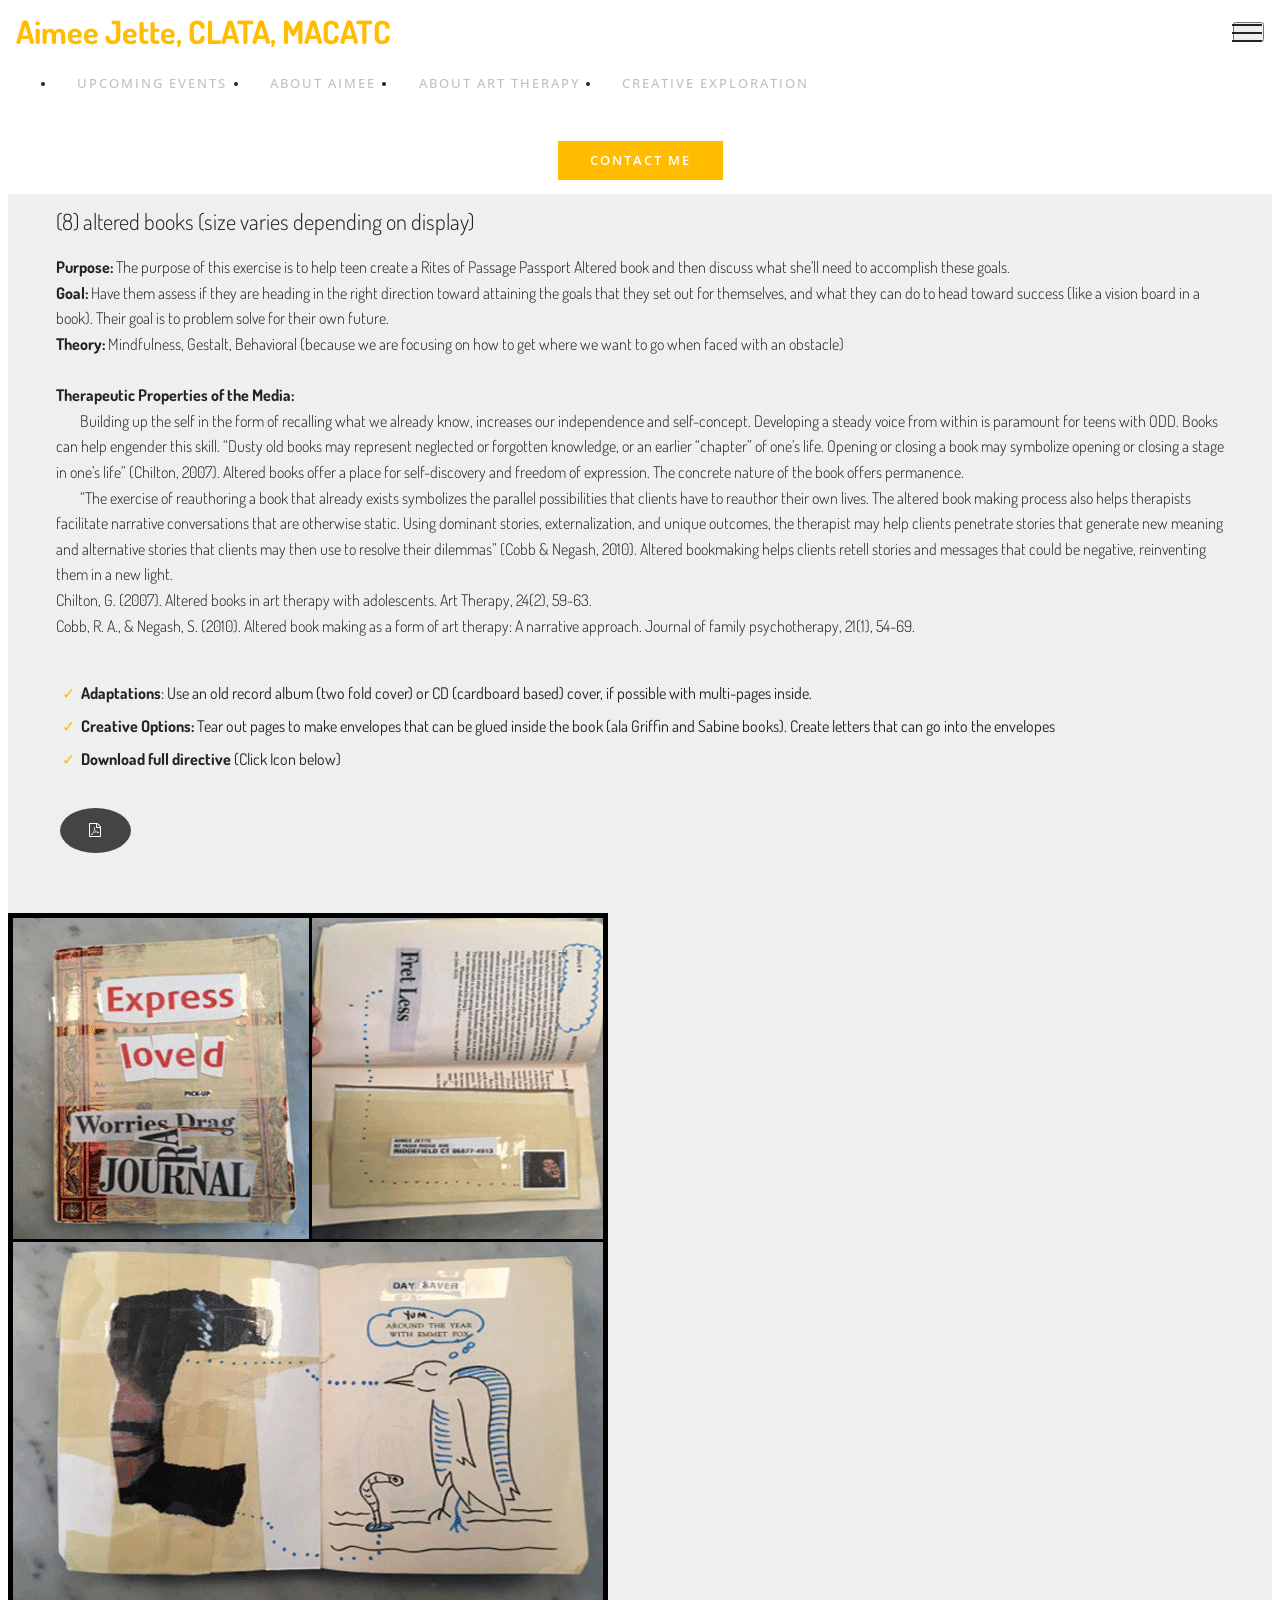
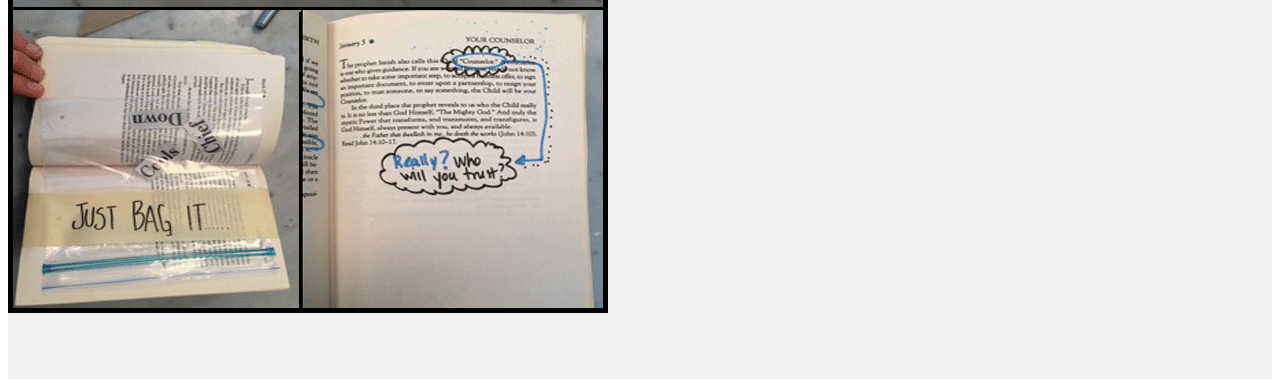
==== commit e5cb5f8f: "udapte" ====
--- a/page1.html
+++ b/page1.html
@@ -1,22 +1,25 @@
 <!DOCTYPE html>
 <html  >
 <head>
-  <!-- Site made with Mobirise Website Builder v4.9.6, https://mobirise.com -->
+  <!-- Site made with Mobirise Website Builder v4.10.8, https://mobirise.com -->
   <meta charset="UTF-8">
   <meta http-equiv="X-UA-Compatible" content="IE=edge">
-  <meta name="generator" content="Mobirise v4.9.6, mobirise.com">
+  <meta name="generator" content="Mobirise v4.10.8, mobirise.com">
   <meta name="viewport" content="width=device-width, initial-scale=1, minimum-scale=1">
   <link rel="shortcut icon" href="assets/images/logo3.png" type="image/x-icon">
   <meta name="description" content="">
   
   <title>Altered Books</title>
+  <link rel="stylesheet" href="assets/font-awesome/css/font-awesome.css">
   <link rel="stylesheet" href="assets/tether/tether.min.css">
   <link rel="stylesheet" href="assets/bootstrap/css/bootstrap.min.css">
   <link rel="stylesheet" href="assets/bootstrap/css/bootstrap-grid.min.css">
   <link rel="stylesheet" href="assets/bootstrap/css/bootstrap-reboot.min.css">
+  <link rel="stylesheet" href="assets/shopping-cart/minicart-theme.css">
+  <link rel="stylesheet" href="assets/socicon/css/styles.css">
   <link rel="stylesheet" href="assets/dropdown/css/style.css">
-  <link rel="stylesheet" href="assets/socicon/css/styles.css">
   <link rel="stylesheet" href="assets/theme/css/style.css">
+  <link rel="stylesheet" href="assets/formoid/recaptcha.css">
   <link rel="stylesheet" href="assets/mobirise/css/mbr-additional.css" type="text/css">
   
   
@@ -110,10 +113,11 @@
   <script src="assets/tether/tether.min.js"></script>
   <script src="assets/bootstrap/js/bootstrap.min.js"></script>
   <script src="assets/smoothscroll/smooth-scroll.js"></script>
-  <script src="assets/dropdown/js/script.min.js"></script>
+        <script src="assets/dropdown/js/script.min.js"></script>
   <script src="assets/touchswipe/jquery.touch-swipe.min.js"></script>
   <script src="assets/viewportchecker/jquery.viewportchecker.js"></script>
   <script src="assets/theme/js/script.js"></script>
+  <script src="assets/formoid/formoid.min.js"></script>
   
   
 </body>
--- a/assets/shopping-cart/minicart-theme.css
+++ b/assets/shopping-cart/minicart-theme.css
@@ -0,0 +1,73 @@
+@font-face {
+   font-family: 'ShoppingCart';
+    src:  url('shoppingcart.eot');
+    src:  url('shoppingcart.eot#iefix') format('embedded-opentype'),
+          url('shoppingcart.ttf') format('truetype'),
+          url('shoppingcart.woff') format('woff'),
+          url('shoppingcart.svg#icomoon') format('svg');
+    font-weight: normal;
+    font-style: normal;
+}
+/* 
+  font was generated with iconmoon
+*/
+
+.shoppingcart-icons.icon-local_grocery_store:before {
+    content: "\e1df";
+}
+.shoppingcart-icons.icon-card_giftcard:before {
+    content: "\e308";
+}
+
+#PPMiniCart {
+  z-index: 3000; }
+
+#PPMiniCart .minicart-subtotal{
+      right: 10px;
+      left: auto !important;
+}
+.shoppingcart-icons {
+  font-family: 'ShoppingCart';
+  font-weight: normal;
+  font-style: normal;
+  font-size: 24px;
+  line-height: 1;
+  letter-spacing: normal;
+  text-transform: none;
+  display: inline-block;
+  white-space: nowrap;
+  word-wrap: normal;
+  direction: ltr;
+  -webkit-font-feature-settings: 'liga';
+  -webkit-font-smoothing: antialiased; }
+
+#mc-shopcart {
+  position: fixed;
+  z-index: 105;
+  display: block;
+  font-size: 50px;
+  padding: 10px;
+  color: black;
+  border-radius: 50%;
+  background-color: rgba(250, 250, 250, 0.95); }
+  #mc-shopcart span#mc-shopcart-qty {
+    font: 300 12px sans-serif;
+    position: absolute;
+    top: 2px;
+    right: -5px;
+    padding: 3px 7px;
+    white-space: nowrap;
+    color: #fff;
+    border-radius: 10px;
+    background-color: #05a; }
+    #mc-shopcart span#mc-shopcart-qty:empty {
+      display: none; }
+
+#giftcard-to-shopcart {
+  border-radius: 50%;
+  padding: 3px;
+  position: absolute;
+  z-index: 1000; }
+#mc-shopcart {
+  cursor: pointer;
+}
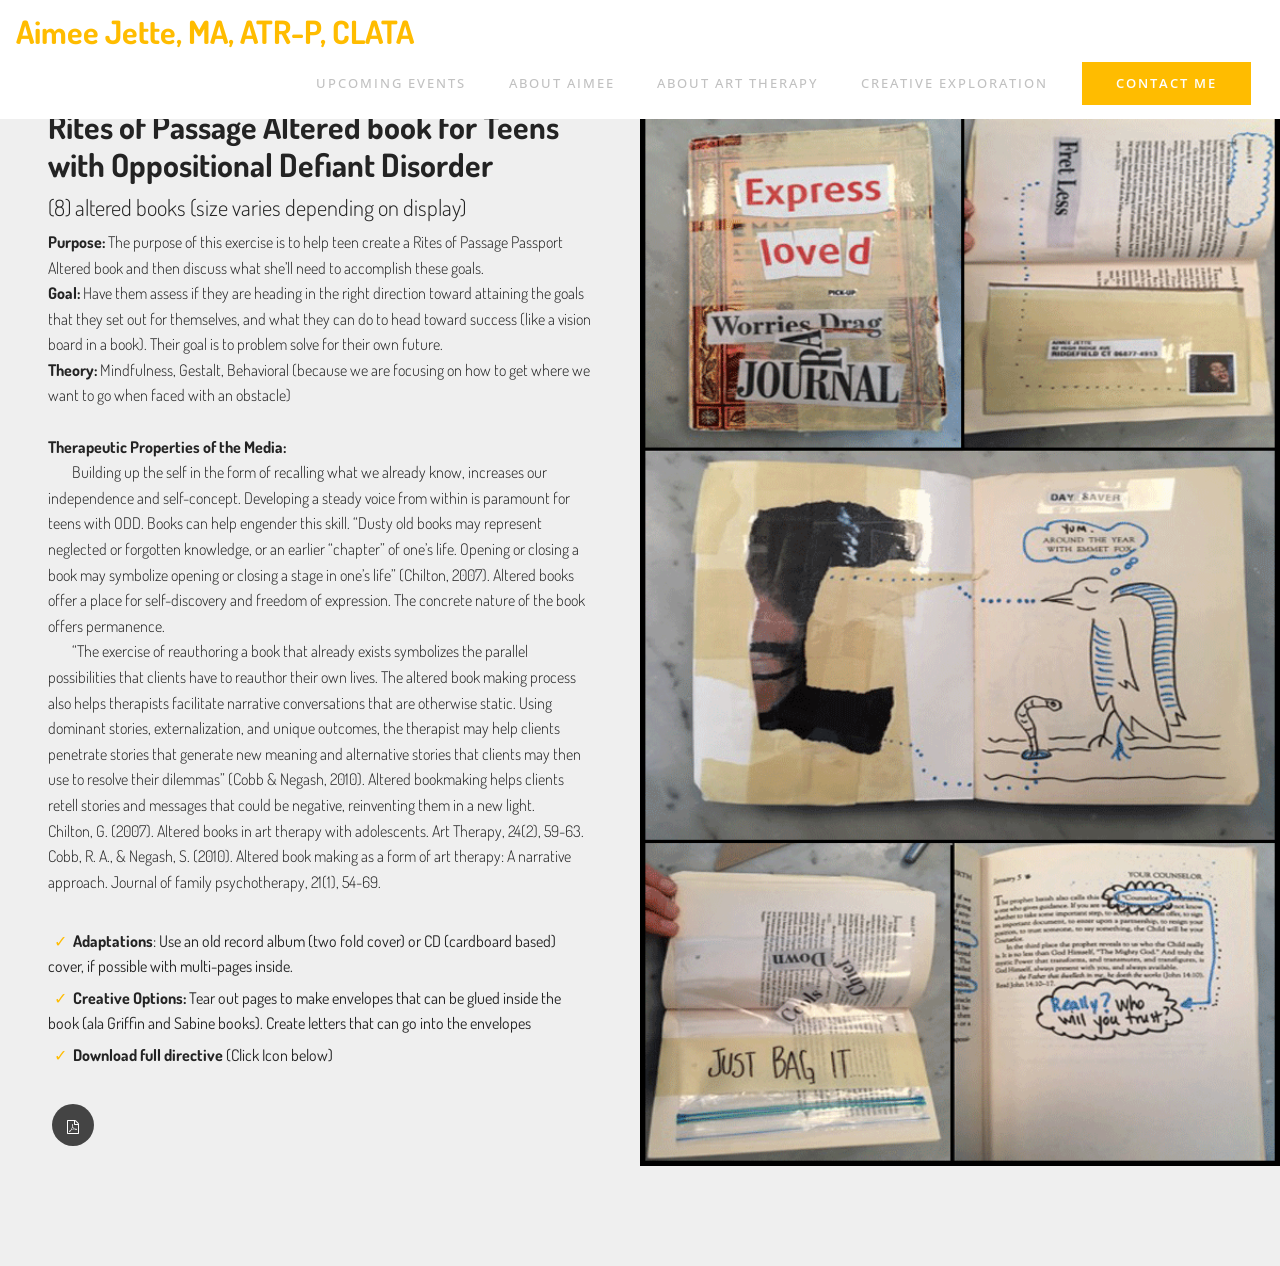
==== commit 236db62d: "UPDATE" ====
--- a/page1.html
+++ b/page1.html
@@ -24,6 +24,7 @@
   
   
   
+
 </head>
 <body>
   <section class="menu cid-rkapHO41Bm" once="menu" id="menu2-p">
@@ -35,7 +36,7 @@
         <div class="navbar-brand">
             
             <span class="navbar-caption-wrap"><a class="navbar-caption text-primary display-2" href="http://www.aimeejette.com">
-                    Aimee Jette, CLATA, MACATC</a></span>
+                    Aimee Jette, MA, ATR-P, CLATA</a></span>
         </div>
         <button class="navbar-toggler" type="button" data-toggle="collapse" data-target="#navbarSupportedContent" aria-controls="navbarNavAltMarkup" aria-expanded="false" aria-label="Toggle navigation">
             <div class="hamburger">
@@ -113,12 +114,14 @@
   <script src="assets/tether/tether.min.js"></script>
   <script src="assets/bootstrap/js/bootstrap.min.js"></script>
   <script src="assets/smoothscroll/smooth-scroll.js"></script>
-        <script src="assets/dropdown/js/script.min.js"></script>
+        <script src="assets/dropdown/js/nav-dropdown.js"></script>
+  <script src="assets/dropdown/js/navbar-dropdown.js"></script>
   <script src="assets/touchswipe/jquery.touch-swipe.min.js"></script>
   <script src="assets/viewportchecker/jquery.viewportchecker.js"></script>
   <script src="assets/theme/js/script.js"></script>
   <script src="assets/formoid/formoid.min.js"></script>
   
   
+
 </body>
 </html>
--- a/assets/theme/css/style.css
+++ b/assets/theme/css/style.css
@@ -14,7 +14,11 @@
 a.mbr-iconfont:hover {
   text-decoration: none; }
 
-.article .lead p, .article .lead ul, .article .lead ol, .article .lead pre, .article .lead blockquote {
+.article .lead p,
+.article .lead ul,
+.article .lead ol,
+.article .lead pre,
+.article .lead blockquote {
   margin-bottom: 0; }
 
 a {
@@ -30,14 +34,28 @@
 body {
   color: #232323; }
 
-h1, h2, h3, h4, h5, h6,
-.h1, .h2, .h3, .h4, .h5, .h6,
-.display-1, .display-2, .display-3, .display-4 {
+h1,
+h2,
+h3,
+h4,
+h5,
+h6,
+.h1,
+.h2,
+.h3,
+.h4,
+.h5,
+.h6,
+.display-1,
+.display-2,
+.display-3,
+.display-4 {
   line-height: 1;
   word-break: break-word;
   word-wrap: break-word; }
 
-b, strong {
+b,
+strong {
   font-weight: bold; }
 
 blockquote {
@@ -101,7 +119,11 @@
   text-align: right; }
 
 @media (max-width: 767px) {
-  .align-left, .align-center, .align-right, .mbr-section-btn, .mbr-section-title {
+  .align-left,
+  .align-center,
+  .align-right,
+  .mbr-section-btn,
+  .mbr-section-title {
     text-align: center; } }
 /*! Font-weight  */
 .mbr-light {
@@ -182,7 +204,8 @@
   -o-transition: width 0.1s;
   transition: width 0.1s; }
 
-.mbr-figure img, .mbr-figure iframe {
+.mbr-figure img,
+.mbr-figure iframe {
   display: block;
   width: 100%; }
 
@@ -209,7 +232,8 @@
 .media-container > div {
   max-width: 100%; }
 
-.mbr-figure img, .card-img img {
+.mbr-figure img,
+.card-img img {
   width: 100%; }
 
 @media (max-width: 991px) {
@@ -232,11 +256,13 @@
   margin-right: 0rem; }
 
 /*! Btn icon margin */
-.btn .mbr-iconfont, .btn.btn-sm .mbr-iconfont {
+.btn .mbr-iconfont,
+.btn.btn-sm .mbr-iconfont {
   cursor: pointer;
   margin-right: 0.5rem; }
 
-.btn.btn-md .mbr-iconfont, .btn.btn-md .mbr-iconfont {
+.btn.btn-md .mbr-iconfont,
+.btn.btn-md .mbr-iconfont {
   margin-right: 0.8rem; }
 
 .mbr-regular {
@@ -431,6 +457,11 @@
     display: -webkit-flex; }
   .menu .navbar-brand .navbar-logo img {
     display: -webkit-flex; }
+@media (max-width: 991px) {
+  .menu .navbar-collapse {
+    max-height: 94vh; }
+    .menu .navbar-collapse.show {
+      overflow: auto; } }
 @media (max-width: 767px) {
   .menu .navbar-collapse {
     max-height: 60vh; } }
@@ -442,7 +473,11 @@
   .menu .navbar-nav.nav-dropdown {
     display: -webkit-flex; }
   .menu .navbar-toggleable-sm .navbar-collapse {
-    display: -webkit-flex !important; } }
+    display: -webkit-flex !important; }
+  .menu .collapsed .navbar-collapse {
+    max-height: 94vh; }
+    .menu .collapsed .navbar-collapse.show {
+      overflow: auto; } }
 
 .navbar {
   display: -webkit-flex;
@@ -472,11 +507,17 @@
   flex: 1;
   -webkit-flex: 1; }
 
+.form-group:focus {
+  outline: none; }
+
 .jq-selectbox__select {
-  padding: 6px 12px;
+  padding: 1.07em .5em;
   position: absolute;
   top: 0;
   left: 0;
+  display: flex;
+  align-items: center;
+  height: 100%;
   width: 100%; }
 
 .jq-selectbox__dropdown {
@@ -490,6 +531,225 @@
 
 .jq-selectbox li {
   padding: 6px 12px; }
+
+input[type="range"] {
+  padding-left: 0 !important;
+  padding-right: 0 !important; }
+
+.modal-dialog,
+.modal-content {
+  height: 100%; }
+
+.modal-dialog .carousel-inner {
+  height: calc(100vh - 1.75rem); }
+  @media (max-width: 575px) {
+    .modal-dialog .carousel-inner {
+      height: calc(100vh - 1rem); } }
+
+.carousel-item {
+  text-align: center; }
+
+.carousel-item img {
+  margin: auto; }
+
+body {
+  font-style: normal;
+  line-height: 1.5; }
+
+.mbr-section-title {
+  font-style: normal;
+  line-height: 1.2; }
+
+.mbr-section-subtitle {
+  line-height: 1.3; }
+
+.mbr-text {
+  font-style: normal;
+  line-height: 1.6; }
+
+.btn {
+  color: initial;
+  border-radius: 0;
+  font-weight: 600;
+  border-width: 2px;
+  font-style: normal;
+  letter-spacing: 2px;
+  margin: .4rem .8rem;
+  white-space: normal;
+  -webkit-transition: all .3s ease-in-out;
+  -moz-transition: all .3s ease-in-out;
+  transition: all .3s ease-in-out;
+  display: -webkit-inline-flex;
+  display: inline-flex;
+  -webkit-align-items: center;
+  align-items: center;
+  -webkit-justify-content: center;
+  justify-content: center;
+  word-break: break-word; }
+
+.btn-sm {
+  font-weight: 600;
+  letter-spacing: 2px;
+  -webkit-transition: all .3s ease-in-out;
+  -moz-transition: all .3s ease-in-out;
+  transition: all .3s ease-in-out; }
+
+.btn-md {
+  font-weight: 600;
+  letter-spacing: 2px;
+  margin: .4rem .8rem !important;
+  -webkit-transition: all .3s ease-in-out;
+  -moz-transition: all .3s ease-in-out;
+  transition: all .3s ease-in-out; }
+
+.btn-lg {
+  font-weight: 600;
+  letter-spacing: 2px;
+  margin: .4rem .8rem !important;
+  -webkit-transition: all .3s ease-in-out;
+  -moz-transition: all .3s ease-in-out;
+  transition: all .3s ease-in-out; }
+
+@media (max-width: 767px) {
+  .btn {
+    font-size: .75rem !important; }
+    .btn .mbr-iconfont {
+      font-size: 1rem !important; } }
+#scrollToTop a {
+  opacity: .5; }
+  #scrollToTop a:hover {
+    opacity: .7; }
+  #scrollToTop a i:before {
+    content: '';
+    position: absolute;
+    height: 40%;
+    top: 25%;
+    width: 2px;
+    left: calc(50% - 1px); }
+  #scrollToTop a i:after {
+    content: '';
+    position: absolute;
+    display: block;
+    width: 40%;
+    height: 40%;
+    left: 30%;
+    bottom: 30%;
+    -webkit-transform: rotate(135deg);
+    transform: rotate(135deg); }
+
+/* Others*/
+.note-check a[data-value=Rubik] {
+  font-style: normal; }
+
+.mbr-arrow {
+  opacity: .5;
+  transition: .3s; }
+  .mbr-arrow:hover {
+    opacity: .7; }
+
+@media (max-width: 767px) {
+  .mbr-arrow {
+    display: none; } }
+.form-control-label {
+  position: relative;
+  cursor: pointer;
+  margin-bottom: .357em;
+  padding: 0; }
+
+.alert {
+  color: #ffffff;
+  border-radius: 0;
+  border: 0;
+  font-size: .875rem;
+  line-height: 1.5;
+  margin-bottom: 1.875rem;
+  padding: 1.25rem;
+  position: relative; }
+  .alert.alert-form::after {
+    background-color: inherit;
+    bottom: -7px;
+    content: "";
+    display: block;
+    height: 14px;
+    left: 50%;
+    margin-left: -7px;
+    position: absolute;
+    -webkit-transform: rotate(45deg);
+    transform: rotate(45deg);
+    width: 14px; }
+
+.form-control {
+  background-color: #ffffff;
+  box-shadow: none;
+  color: #565656;
+  line-height: 1.43;
+  min-height: 2.5em;
+  padding: 1.07em .5em; }
+  .form-control, .form-control:focus {
+    border: 1px solid #e8e8e8; }
+  .form-active .form-control:invalid {
+    border-color: red; }
+
+.mbr-overlay {
+  background-color: #000;
+  bottom: 0;
+  left: 0;
+  opacity: .5;
+  position: absolute;
+  right: 0;
+  top: 0;
+  z-index: 0; }
+
+blockquote {
+  font-style: italic;
+  padding: 10px 0 10px 20px;
+  font-size: 1.09rem;
+  position: relative;
+  border-width: 3px; }
+
+ul,
+ol,
+pre,
+blockquote {
+  margin-bottom: 2.3125rem; }
+
+pre {
+  background: #f4f4f4;
+  padding: 10px 24px;
+  white-space: pre-wrap; }
+
+.inactive {
+  -webkit-user-select: none;
+  -moz-user-select: none;
+  -ms-user-select: none;
+  user-select: none;
+  pointer-events: none;
+  -webkit-user-drag: none;
+  user-drag: none; }
+
+.mbr-section__comments .row {
+  -webkit-justify-content: center;
+  justify-content: center; }
+
+.carousel-item.active,
+.carousel-item-next,
+.carousel-item-prev {
+  display: -webkit-box;
+  display: -webkit-flex;
+  display: -ms-flexbox;
+  display: flex; }
+
+.note-air-layout .dropup .dropdown-menu,
+.note-air-layout .navbar-fixed-bottom .dropdown .dropdown-menu {
+  bottom: initial !important; }
+
+html,
+body {
+  height: auto;
+  min-height: 100vh; }
+
+.dropup .dropdown-toggle::after {
+  display: none; }
 
 /*# sourceMappingURL=style.css.map */
 .engine {
--- a/assets/formoid/recaptcha.css
+++ b/assets/formoid/recaptcha.css
@@ -0,0 +1,3 @@
+.grecaptcha-badge{
+	visibility: collapse !important;  
+}
--- a/assets/mobirise/css/mbr-additional.css
+++ b/assets/mobirise/css/mbr-additional.css
@@ -7,19 +7,6 @@
 
 body {
   font-family: Dosis;
-  font-style: normal;
-  line-height: 1.5;
-}
-.mbr-section-title {
-  font-style: normal;
-  line-height: 1.2;
-}
-.mbr-section-subtitle {
-  line-height: 1.3;
-}
-.mbr-text {
-  font-style: normal;
-  line-height: 1.6;
 }
 .display-1 {
   font-family: 'Dosis', sans-serif;
@@ -85,53 +72,18 @@
 }
 /* Buttons */
 .btn {
-  color: initial;
-  border-radius: 0;
-  font-weight: 600;
-  border-width: 2px;
-  font-style: normal;
-  letter-spacing: 2px;
-  margin: .4rem .8rem;
-  white-space: normal;
-  -webkit-transition: all 0.3s ease-in-out;
-  -moz-transition: all 0.3s ease-in-out;
-  transition: all 0.3s ease-in-out;
-  display: -webkit-inline-flex;
-  display: inline-flex;
-  -webkit-align-items: center;
-  align-items: center;
-  -webkit-justify-content: center;
-  justify-content: center;
-  word-break: break-word;
   padding: 0.8rem 2rem;
   border-radius: 0px;
 }
 .btn-sm {
-  font-weight: 600;
-  letter-spacing: 2px;
-  -webkit-transition: all 0.3s ease-in-out;
-  -moz-transition: all 0.3s ease-in-out;
-  transition: all 0.3s ease-in-out;
   padding: 0.5rem 1.5rem;
   border-radius: 0px;
 }
 .btn-md {
-  font-weight: 600;
-  letter-spacing: 2px;
-  margin: .4rem .8rem !important;
-  -webkit-transition: all 0.3s ease-in-out;
-  -moz-transition: all 0.3s ease-in-out;
-  transition: all 0.3s ease-in-out;
   padding: 0.8rem 2rem;
   border-radius: 0px;
 }
 .btn-lg {
-  font-weight: 600;
-  letter-spacing: 2px;
-  margin: .4rem .8rem !important;
-  -webkit-transition: all 0.3s ease-in-out;
-  -moz-transition: all 0.3s ease-in-out;
-  transition: all 0.3s ease-in-out;
   padding: 0.8rem 2rem;
   border-radius: 0px;
 }
@@ -583,36 +535,13 @@
 }
 #scrollToTop a {
   background: #444444;
-  opacity: .5;
-}
-#scrollToTop a:hover {
-  opacity: .7;
 }
 #scrollToTop a i:before {
-  content: '';
-  position: absolute;
-  height: 40%;
-  top: 25%;
   background: #ffffff;
-  width: 2px;
-  left: calc(50% - 1px);
 }
 #scrollToTop a i:after {
-  content: '';
-  position: absolute;
-  display: block;
   border-top: 2px solid #ffffff;
   border-right: 2px solid #ffffff;
-  width: 40%;
-  height: 40%;
-  left: 30%;
-  bottom: 30%;
-  -webkit-transform: rotate(135deg);
-  transform: rotate(135deg);
-}
-/* Others*/
-.note-check a[data-value=Rubik] {
-  font-style: normal;
 }
 .mbr-arrow {
   background-color: #444444;
@@ -625,140 +554,19 @@
 .mbr-arrow:hover {
   opacity: .7;
 }
-@media (max-width: 767px) {
-  .mbr-arrow {
-    display: none;
-  }
-}
-.form-control-label {
-  position: relative;
-  cursor: pointer;
-  margin-bottom: .357em;
-  padding: 0;
-}
-.alert {
-  color: #ffffff;
-  border-radius: 0;
-  border: 0;
-  font-size: .875rem;
-  line-height: 1.5;
-  margin-bottom: 1.875rem;
-  padding: 1.25rem;
-  position: relative;
-}
-.alert.alert-form::after {
-  background-color: inherit;
-  bottom: -7px;
-  content: "";
-  display: block;
-  height: 14px;
-  left: 50%;
-  margin-left: -7px;
-  position: absolute;
-  -webkit-transform: rotate(45deg);
-  transform: rotate(45deg);
-  width: 14px;
-}
 .form-control {
-  background-color: #f5f5f5;
-  box-shadow: none;
-  color: #565656;
   font-family: 'Dosis', sans-serif;
   font-size: 1rem;
-  line-height: 1.43;
-  min-height: 3.5em;
-  padding: 1.07em .5em;
 }
 .form-control > .mbr-iconfont {
   font-size: 1.6rem;
 }
-.form-control,
-.form-control:focus {
-  border: 1px solid #e8e8e8;
-}
-.form-active .form-control:invalid {
-  border-color: red;
-}
-.mbr-overlay {
-  background-color: #000;
-  bottom: 0;
-  left: 0;
-  opacity: .5;
-  position: absolute;
-  right: 0;
-  top: 0;
-  z-index: 0;
-}
 blockquote {
-  font-style: italic;
-  padding: 10px 0 10px 20px;
-  font-size: 1.09rem;
-  position: relative;
   border-color: #ffbc00;
-  border-width: 3px;
-}
-ul,
-ol,
-pre,
-blockquote {
-  margin-bottom: 2.3125rem;
-}
-pre {
-  background: #f4f4f4;
-  padding: 10px 24px;
-  white-space: pre-wrap;
-}
-.inactive {
-  -webkit-user-select: none;
-  -moz-user-select: none;
-  -ms-user-select: none;
-  user-select: none;
-  pointer-events: none;
-  -webkit-user-drag: none;
-  user-drag: none;
-}
-.mbr-section__comments .row {
-  -webkit-justify-content: center;
-  justify-content: center;
 }
 /* Forms */
 .mbr-form .btn {
   margin: .4rem 0;
-}
-@media (max-width: 767px) {
-  .btn {
-    font-size: .75rem !important;
-  }
-  .btn .mbr-iconfont {
-    font-size: 1rem !important;
-  }
-}
-/* Social block */
-.btn-social {
-  font-size: 20px;
-  border-radius: 50%;
-  padding: 0;
-  width: 44px;
-  height: 44px;
-  line-height: 44px;
-  text-align: center;
-  position: relative;
-  border: 2px solid #c0a375;
-  border-color: #ffbc00;
-  color: #232323;
-  cursor: pointer;
-}
-.btn-social i {
-  top: 0;
-  line-height: 44px;
-  width: 44px;
-}
-.btn-social:hover {
-  color: #fff;
-  background: #ffbc00;
-}
-.btn-social + .btn {
-  margin-left: .1rem;
 }
 /* Footer */
 .mbr-footer-content li::before,
@@ -769,26 +577,60 @@
 .mbr-footer .mbr-contacts li a:hover {
   color: #ffbc00;
 }
-/* Headers*/
-.carousel-item.active,
-.carousel-item-next,
-.carousel-item-prev {
-  display: -webkit-box;
-  display: -webkit-flex;
-  display: -ms-flexbox;
-  display: flex;
-}
-.note-air-layout .dropup .dropdown-menu,
-.note-air-layout .navbar-fixed-bottom .dropdown .dropdown-menu {
-  bottom: initial !important;
-}
-html,
-body {
-  height: auto;
-  min-height: 100vh;
-}
-.dropup .dropdown-toggle::after {
-  display: none;
+.jq-selectbox li:hover,
+.jq-selectbox li.selected {
+  background-color: #ffbc00;
+  color: #ffffff;
+}
+.jq-selectbox .jq-selectbox__trigger-arrow,
+.jq-number__spin.minus:after,
+.jq-number__spin.plus:after {
+  transition: 0.4s;
+  border-top-color: currentColor;
+  border-bottom-color: currentColor;
+}
+.jq-selectbox:hover .jq-selectbox__trigger-arrow,
+.jq-number__spin.minus:hover:after,
+.jq-number__spin.plus:hover:after {
+  border-top-color: #ffbc00;
+  border-bottom-color: #ffbc00;
+}
+.xdsoft_datetimepicker .xdsoft_calendar td.xdsoft_default,
+.xdsoft_datetimepicker .xdsoft_calendar td.xdsoft_current,
+.xdsoft_datetimepicker .xdsoft_timepicker .xdsoft_time_box > div > div.xdsoft_current {
+  color: #000000 !important;
+  background-color: #ffbc00 !important;
+  box-shadow: none !important;
+}
+.xdsoft_datetimepicker .xdsoft_calendar td:hover,
+.xdsoft_datetimepicker .xdsoft_timepicker .xdsoft_time_box > div > div:hover {
+  color: #ffffff !important;
+  background: #3e97d1 !important;
+  box-shadow: none !important;
+}
+.lazy-bg {
+  background-image: none !important;
+}
+.lazy-placeholder:not(section) {
+  display: block;
+  position: relative;
+  padding-bottom: 56.25%;
+}
+iframe.lazy-placeholder,
+.lazy-placeholder:after {
+  content: '';
+  position: absolute;
+  width: 200px;
+  height: 200px;
+  background: transparent no-repeat center;
+  background-size: contain;
+  top: 50%;
+  left: 50%;
+  transform: translateX(-50%) translateY(-50%);
+  background-image: url("../../../data:image/svg+xml;charset=UTF-8,%3csvg width='32' height='32' viewBox='0 0 64 64' xmlns='http://www.w3.org/2000/svg' stroke='%23ffbc00' %3e%3cg fill='none' fill-rule='evenodd'%3e%3cg transform='translate(16 16)' stroke-width='2'%3e%3ccircle stroke-opacity='.5' cx='16' cy='16' r='16'/%3e%3cpath d='M32 16c0-9.94-8.06-16-16-16'%3e%3canimateTransform attributeName='transform' type='rotate' from='0 16 16' to='360 16 16' dur='1s' repeatCount='indefinite'/%3e%3c/path%3e%3c/g%3e%3c/g%3e%3c/svg%3e");
+}
+section.lazy-placeholder:after {
+  opacity: 0.5;
 }
 .cid-rka8EshNyk .navbar {
   min-height: 77px;
@@ -1102,34 +944,40 @@
     border: 1px solid rgba(0, 0, 0, 0.2);
   }
 }
-.cid-ryN5TgnMA1 {
-  padding-top: 60px;
-  padding-bottom: 60px;
+.cid-rEaEsNKgM7 {
+  padding-top: 90px;
+  padding-bottom: 45px;
   background-color: #ffffff;
 }
-.cid-ryN5TgnMA1 .mbr-section-heading {
+.cid-rEaEsNKgM7 .mbr-section-heading {
   margin-bottom: 1.5em;
 }
-.cid-ryN5TgnMA1 .form-group {
+.cid-rEaEsNKgM7 .input-main {
+  width: 99.6%;
+  margin-left: .1em;
+}
+.cid-rEaEsNKgM7 .form-1 {
+  margin: 0 1em;
+  padding: 0;
+}
+.cid-rEaEsNKgM7 .input-wrap {
+  padding: 0;
   margin-bottom: 1.3em;
 }
-.cid-ryN5TgnMA1 .form-1 {
-  margin: 0 1em;
-  padding: 0;
-}
-.cid-ryN5TgnMA1 .form-control {
+.cid-rEaEsNKgM7 .input-wrap input {
   border: 1px solid #ddd;
+  padding-left: .5em;
+  height: 2.5em;
+  width: 96%;
+}
+.cid-rEaEsNKgM7 .form-group textarea {
+  height: 15em;
   background-color: white;
-  padding-left: .5em;
-  min-height: 2.5em;
-  width: 100%;
-}
-.cid-ryN5TgnMA1 textarea.form-control {
-  height: 15em;
   padding: 0.5em 0.6em;
+  width: 98%;
 }
 .cid-rvc5bGpHfU {
-  padding-top: 90px;
+  padding-top: 30px;
   padding-bottom: 45px;
   background-color: #ffffff;
 }
@@ -1168,6 +1016,72 @@
   .cid-rvc5bGpHfU .underline {
     text-align: center !important;
   }
+}
+.cid-rD1vxUq7VD {
+  padding-top: 90px;
+  padding-bottom: 90px;
+  background-color: #ffffff;
+}
+.cid-rD1vxUq7VD .card-title {
+  letter-spacing: 0.03em;
+  color: #232323;
+  margin: 0;
+  padding: 0;
+}
+.cid-rD1vxUq7VD .card {
+  margin-bottom: 2rem;
+}
+.cid-rD1vxUq7VD .card-box {
+  word-break: break-word;
+  padding-top: 2rem;
+}
+.cid-rD1vxUq7VD .card-box p {
+  color: #444;
+  letter-spacing: 0.03em;
+  margin: 0;
+  padding-bottom: 1.5rem;
+}
+.cid-rD1vxUq7VD .btn {
+  margin: .3rem;
+}
+.cid-rD1vxUq7VD .mbr-section-title {
+  margin: 0;
+}
+.cid-rD1vxUq7VD .card-underline,
+.cid-rD1vxUq7VD .underline {
+  margin-top: -0.5rem;
+  margin-bottom: -0.5rem;
+}
+.cid-rD1vxUq7VD .card-underline .line,
+.cid-rD1vxUq7VD .underline .line {
+  width: 3rem;
+  height: 2px;
+  background: #444444;
+  display: inline-block;
+}
+.cid-rD1vxUq7VD .card-underline {
+  margin-bottom: 1.5rem;
+  margin-top: 0 !important;
+}
+.cid-rD1vxUq7VD .card-underline .line {
+  background: #ffbc00;
+}
+@media (max-width: 767px) {
+  .cid-rD1vxUq7VD .row.blog-block {
+    padding: 0 1rem;
+  }
+}
+@media screen and (-ms-high-contrast: active), (-ms-high-contrast: none) {
+  .cid-rD1vxUq7VD .row-content {
+    min-width: 100%;
+  }
+  .cid-rD1vxUq7VD .card {
+    display: block;
+  }
+}
+.cid-rD1vxUq7VD .card-box > p,
+.cid-rD1vxUq7VD .mbr-section-btn B {
+  color: #7ecfd5;
 }
 .cid-rvavUXRwmH {
   padding-top: 75px;
@@ -1551,6 +1465,18 @@
 .cid-rkbKHz0RHT .inner-text {
   color: #c1c1c1;
 }
+#custom-html-24 {
+  /* Type valid CSS here */
+}
+#custom-html-24 div {
+  padding: 80px 0;
+  color: #777;
+  text-align: center;
+}
+#custom-html-24 p {
+  font-size: 60px;
+  color: #777;
+}
 .cid-rkapHO41Bm .navbar {
   min-height: 77px;
   transition: all .3s;
@@ -5490,100 +5416,8 @@
 .cid-rka8EshNyk .dropdown-item:hover {
   color: #c1c1c1 !important;
 }
-.cid-rvbKSmeKzF {
-  padding-top: 75px;
-  padding-bottom: 0px;
-  background-color: #efefef;
-}
-.cid-rvbKSmeKzF .icon-transition span {
-  padding: 0.1rem 0.9rem;
-  border-radius: 50%;
-  color: #ffffff;
-  display: block;
-  height: 3em;
-  line-height: 3em;
-  width: 3em;
-  background: #444444 none repeat scroll 0 0;
-  -webkit-transition: all 0.3s ease-out 0s;
-  transition: all 0.3s ease-out 0s;
-  font-size: 14px;
-}
-.cid-rvbKSmeKzF .photo-split {
-  padding: 0;
-}
-.cid-rvbKSmeKzF .photo-split img {
-  width: 100%;
-}
-.cid-rvbKSmeKzF .icon-transition span:hover {
-  background-color: #ffbc00;
-}
-.cid-rvbKSmeKzF .counter-container ul {
-  display: flex;
-  -webkit-flex-direction: column;
-  flex-direction: column;
-}
-.cid-rvbKSmeKzF .counter-container ul li {
-  margin-bottom: .5rem;
-  list-style: ✓;
-}
-.cid-rvbKSmeKzF .counter-container ul li:before {
-  color: #ffbc00;
-  display: inline-block;
-  content: '✓';
-  text-align: center;
-  line-height: 1.5em;
-  transition: all .2s;
-  width: 25px;
-  height: 25px;
-}
-.cid-rvbKSmeKzF .wrap-block {
-  padding: 3rem 3rem;
-}
-.cid-rvbKSmeKzF .wrap-block ul {
-  margin: 0;
-  padding: 0;
-  list-style: none;
-}
-.cid-rvbKSmeKzF .wrap-block ul li {
-  display: inline-block;
-}
-.cid-rvbKSmeKzF .wrap-block ul li span {
-  text-align: center;
-}
-.cid-rvbKSmeKzF .social-media {
-  margin-top: 1.5em;
-  padding: 0;
-}
-.cid-rvbKSmeKzF .social-media ul {
-  margin: 0;
-  padding: 0;
-  margin-bottom: 8px;
-}
-.cid-rvbKSmeKzF .social-media ul li {
-  padding: 4px;
-  display: inline-block;
-}
-.cid-rvbKSmeKzF .mbr-list,
-.cid-rvbKSmeKzF .social-media ul {
-  text-align: left;
-}
-@media (max-width: 500px) {
-  .cid-rvbKSmeKzF .wrap-block {
-    padding: 3rem 1rem;
-  }
-}
-@media (max-width: 767px) {
-  .cid-rvbKSmeKzF .mbr-section-title,
-  .cid-rvbKSmeKzF .mbr-section-subtitle,
-  .cid-rvbKSmeKzF .mbr-text {
-    text-align: center !important;
-  }
-  .cid-rvbKSmeKzF .social-list {
-    text-align: center !important;
-  }
-}
 .cid-rvbNDSoOtC {
-  padding-top: 0px;
+  padding-top: 15px;
   padding-bottom: 0px;
   background-color: #efefef;
 }
@@ -5678,98 +5512,6 @@
     text-align: center !important;
   }
 }
-.cid-rvbOSGxlqc {
-  padding-top: 0px;
-  padding-bottom: 0px;
-  background-color: #efefef;
-}
-.cid-rvbOSGxlqc .icon-transition span {
-  padding: 0.1rem 0.9rem;
-  border-radius: 50%;
-  color: #ffffff;
-  display: block;
-  height: 3em;
-  line-height: 3em;
-  width: 3em;
-  background: #444444 none repeat scroll 0 0;
-  -webkit-transition: all 0.3s ease-out 0s;
-  transition: all 0.3s ease-out 0s;
-  font-size: 14px;
-}
-.cid-rvbOSGxlqc .photo-split {
-  padding: 0;
-}
-.cid-rvbOSGxlqc .photo-split img {
-  width: 100%;
-}
-.cid-rvbOSGxlqc .icon-transition span:hover {
-  background-color: #ffbc00;
-}
-.cid-rvbOSGxlqc .counter-container ul {
-  display: flex;
-  -webkit-flex-direction: column;
-  flex-direction: column;
-}
-.cid-rvbOSGxlqc .counter-container ul li {
-  margin-bottom: .5rem;
-  list-style: ✓;
-}
-.cid-rvbOSGxlqc .counter-container ul li:before {
-  color: #ffbc00;
-  display: inline-block;
-  content: '✓';
-  text-align: center;
-  line-height: 1.5em;
-  transition: all .2s;
-  width: 25px;
-  height: 25px;
-}
-.cid-rvbOSGxlqc .wrap-block {
-  padding: 3rem 3rem;
-}
-.cid-rvbOSGxlqc .wrap-block ul {
-  margin: 0;
-  padding: 0;
-  list-style: none;
-}
-.cid-rvbOSGxlqc .wrap-block ul li {
-  display: inline-block;
-}
-.cid-rvbOSGxlqc .wrap-block ul li span {
-  text-align: center;
-}
-.cid-rvbOSGxlqc .social-media {
-  margin-top: 1.5em;
-  padding: 0;
-}
-.cid-rvbOSGxlqc .social-media ul {
-  margin: 0;
-  padding: 0;
-  margin-bottom: 8px;
-}
-.cid-rvbOSGxlqc .social-media ul li {
-  padding: 4px;
-  display: inline-block;
-}
-.cid-rvbOSGxlqc .mbr-list,
-.cid-rvbOSGxlqc .social-media ul {
-  text-align: left;
-}
-@media (max-width: 500px) {
-  .cid-rvbOSGxlqc .wrap-block {
-    padding: 3rem 1rem;
-  }
-}
-@media (max-width: 767px) {
-  .cid-rvbOSGxlqc .mbr-section-title,
-  .cid-rvbOSGxlqc .mbr-section-subtitle,
-  .cid-rvbOSGxlqc .mbr-text {
-    text-align: center !important;
-  }
-  .cid-rvbOSGxlqc .social-list {
-    text-align: center !important;
-  }
-}
 .cid-rkbKHz0RHT {
   padding-top: 45px;
   padding-bottom: 45px;
@@ -5816,3 +5558,289 @@
 .cid-rkbKHz0RHT .inner-text {
   color: #c1c1c1;
 }
+.cid-rka8EshNyk .navbar {
+  min-height: 77px;
+  transition: all .3s;
+  background: #ffffff;
+}
+.cid-rka8EshNyk .navbar.opened {
+  transition: all .3s;
+  background: #ffffff !important;
+}
+.cid-rka8EshNyk .navbar .dropdown-item {
+  transition: all .3s;
+  padding: .3rem 1.5rem;
+  border-bottom: 1px solid #2b2b2b;
+  color: #ffffff !important;
+  background: #444444 !important;
+}
+.cid-rka8EshNyk .navbar .dropdown-item:hover {
+  padding-left: 2rem;
+}
+.cid-rka8EshNyk .navbar .dropdown-item:focus border {
+  outline: none;
+}
+.cid-rka8EshNyk .navbar .navbar-collapse {
+  -webkit-justify-content: flex-end;
+  justify-content: flex-end;
+  z-index: 1;
+}
+.cid-rka8EshNyk .navbar .dropdown-menu {
+  min-width: 100%;
+  padding: 3px 0 0 0;
+  background: transparent !important;
+}
+.cid-rka8EshNyk .navbar .dropdown-menu > .dropdown-item:first-child {
+  border-top: 2px solid #ffbc00;
+}
+.cid-rka8EshNyk .navbar .dropdown-menu .dropdown-submenu {
+  padding-top: 0px;
+}
+.cid-rka8EshNyk .navbar.collapsed.opened .dropdown-menu {
+  top: 0;
+}
+.cid-rka8EshNyk .navbar.collapsed .dropdown-menu {
+  width: auto;
+  padding: 1rem 0 1rem 0;
+  border-top: none !important;
+  background: transparent !important;
+}
+.cid-rka8EshNyk .navbar.collapsed .dropdown-menu .dropdown-submenu {
+  left: 0 !important;
+}
+.cid-rka8EshNyk .navbar.collapsed .dropdown-menu .dropdown-item:after {
+  right: auto;
+}
+.cid-rka8EshNyk .navbar.collapsed .dropdown-menu .dropdown-toggle[data-toggle="dropdown-submenu"]:after {
+  margin-left: .25rem;
+  border-top: 0.35em solid;
+  border-right: 0.35em solid transparent;
+  border-left: 0.35em solid transparent;
+  border-bottom: 0;
+  top: 55%;
+}
+.cid-rka8EshNyk .navbar.collapsed .nav-dropdown .link.dropdown-toggle[aria-expanded="true"] {
+  padding: 0.667em 1.667em;
+}
+.cid-rka8EshNyk .navbar.collapsed .nav-dropdown .link {
+  margin: 0.667em 1.667em;
+}
+.cid-rka8EshNyk .navbar.collapsed ul.navbar-nav li {
+  margin: auto;
+}
+.cid-rka8EshNyk .navbar.collapsed .dropdown-menu .dropdown-item {
+  padding: .25rem 1.5rem;
+  text-align: center;
+  border-bottom: none !important;
+  background: transparent !important;
+  color: inherit !important;
+}
+.cid-rka8EshNyk .navbar.collapsed .dropdown-menu .dropdown-item:first-child {
+  border-top: none;
+}
+@media (max-width: 991px) {
+  .cid-rka8EshNyk .navbar.opened .dropdown-menu {
+    top: 0;
+  }
+  .cid-rka8EshNyk .navbar .dropdown-menu {
+    width: auto;
+    padding: 1rem 0 1rem 0;
+    background: transparent !important;
+    border-top: none !important;
+  }
+  .cid-rka8EshNyk .navbar .dropdown-menu .dropdown-submenu {
+    left: 0 !important;
+  }
+  .cid-rka8EshNyk .navbar .dropdown-menu .dropdown-item:after {
+    right: auto;
+  }
+  .cid-rka8EshNyk .navbar .dropdown-menu .dropdown-toggle[data-toggle="dropdown-submenu"]:after {
+    margin-left: .25rem;
+    border-top: 0.35em solid;
+    border-right: 0.35em solid transparent;
+    border-left: 0.35em solid transparent;
+    border-bottom: 0;
+    top: 55%;
+  }
+  .cid-rka8EshNyk .navbar .nav-dropdown .link.dropdown-toggle[aria-expanded="true"] {
+    padding: 0.667em 1.667em;
+  }
+  .cid-rka8EshNyk .navbar .nav-dropdown .link {
+    margin: 0.667em 1.667em;
+  }
+  .cid-rka8EshNyk .navbar .navbar-logo img {
+    height: 3.8rem !important;
+  }
+  .cid-rka8EshNyk .navbar ul.navbar-nav li {
+    margin: auto;
+  }
+  .cid-rka8EshNyk .navbar .dropdown-menu .dropdown-item {
+    padding: .25rem 1.5rem;
+    text-align: center;
+    border-bottom: none !important;
+    background: transparent !important;
+    color: inherit !important;
+  }
+  .cid-rka8EshNyk .navbar .dropdown-menu .dropdown-item:first-child {
+    border-top: none;
+  }
+  .cid-rka8EshNyk .navbar .navbar-brand {
+    -webkit-flex-shrink: initial;
+    flex-shrink: initial;
+    -webkit-flex-basis: auto;
+    flex-basis: auto;
+    word-break: break-word;
+  }
+  .cid-rka8EshNyk .navbar .navbar-toggler {
+    -webkit-flex-basis: auto;
+    flex-basis: auto;
+  }
+}
+.cid-rka8EshNyk .navbar.navbar-short {
+  background: #ffffff !important;
+  min-height: 60px;
+}
+.cid-rka8EshNyk .navbar.navbar-short .navbar-logo img {
+  height: 3rem !important;
+}
+.cid-rka8EshNyk .navbar.navbar-short .navbar-brand {
+  padding: 0;
+}
+.cid-rka8EshNyk .navbar-brand {
+  -webkit-flex-shrink: 0;
+  flex-shrink: 0;
+  -webkit-align-items: center;
+  align-items: center;
+  margin-right: 0;
+  padding: 0;
+  transition: all .3s;
+  word-break: break-word;
+  z-index: 1;
+}
+.cid-rka8EshNyk .navbar-brand .navbar-caption {
+  line-height: inherit !important;
+}
+.cid-rka8EshNyk .navbar-brand .navbar-logo a {
+  outline: none;
+}
+.cid-rka8EshNyk .dropdown-item.active,
+.cid-rka8EshNyk .dropdown-item:active {
+  background-color: transparent;
+}
+.cid-rka8EshNyk .navbar-expand-lg .navbar-nav .nav-link {
+  padding: 0;
+}
+.cid-rka8EshNyk .nav-dropdown .link.dropdown-toggle {
+  margin-right: 1.667em;
+}
+.cid-rka8EshNyk .nav-dropdown .link.dropdown-toggle[aria-expanded="true"] {
+  margin-right: 0;
+  padding: 0.667em 1.667em;
+}
+.cid-rka8EshNyk .navbar.navbar-expand-lg .dropdown .dropdown-menu {
+  background: #ffffff;
+}
+.cid-rka8EshNyk .navbar.navbar-expand-lg .dropdown .dropdown-menu .dropdown-submenu {
+  margin: -2px 0 0 0;
+  left: 100%;
+}
+.cid-rka8EshNyk .navbar .dropdown.open > .dropdown-menu {
+  display: block;
+}
+.cid-rka8EshNyk ul.navbar-nav {
+  flex-wrap: wrap;
+  -webkit-flex-wrap: wrap;
+}
+.cid-rka8EshNyk .navbar-buttons {
+  text-align: center;
+}
+.cid-rka8EshNyk button.navbar-toggler {
+  outline: none;
+  width: 31px;
+  height: 20px;
+  cursor: pointer;
+  transition: all .2s;
+  position: relative;
+  -webkit-align-self: center;
+  align-self: center;
+}
+.cid-rka8EshNyk button.navbar-toggler .hamburger span {
+  position: absolute;
+  right: 0;
+  width: 30px;
+  height: 2px;
+  border-right: 5px;
+  background-color: #232323;
+}
+.cid-rka8EshNyk button.navbar-toggler .hamburger span:nth-child(1) {
+  top: 0;
+  transition: all .2s;
+}
+.cid-rka8EshNyk button.navbar-toggler .hamburger span:nth-child(2) {
+  top: 8px;
+  transition: all .15s;
+}
+.cid-rka8EshNyk button.navbar-toggler .hamburger span:nth-child(3) {
+  top: 8px;
+  transition: all .15s;
+}
+.cid-rka8EshNyk button.navbar-toggler .hamburger span:nth-child(4) {
+  top: 16px;
+  transition: all .2s;
+}
+.cid-rka8EshNyk nav.opened .hamburger span:nth-child(1) {
+  top: 8px;
+  width: 0;
+  opacity: 0;
+  right: 50%;
+  transition: all .2s;
+}
+.cid-rka8EshNyk nav.opened .hamburger span:nth-child(2) {
+  -webkit-transform: rotate(45deg);
+  transform: rotate(45deg);
+  transition: all .25s;
+}
+.cid-rka8EshNyk nav.opened .hamburger span:nth-child(3) {
+  -webkit-transform: rotate(-45deg);
+  transform: rotate(-45deg);
+  transition: all .25s;
+}
+.cid-rka8EshNyk nav.opened .hamburger span:nth-child(4) {
+  top: 8px;
+  width: 0;
+  opacity: 0;
+  right: 50%;
+  transition: all .2s;
+}
+.cid-rka8EshNyk .navbar-dropdown {
+  padding: .5rem 1rem;
+  position: fixed;
+}
+.cid-rka8EshNyk a.nav-link {
+  display: flex;
+  -webkit-align-items: center;
+  align-items: center;
+  -webkit-justify-content: center;
+  justify-content: center;
+  outline: none;
+  letter-spacing: 2px;
+}
+.cid-rka8EshNyk .mbr-iconfont {
+  font-size: 1.5rem;
+  padding-right: .5rem;
+}
+.cid-rka8EshNyk .nav-dropdown .link.dropdown-toggle[aria-expanded="true"] {
+  padding: 1.667em 1.667em;
+}
+.cid-rka8EshNyk .nav-dropdown .link {
+  margin: 1.667em 1.667em;
+}
+.cid-rka8EshNyk .nav-link:hover,
+.cid-rka8EshNyk .dropdown-item:hover {
+  color: #c1c1c1 !important;
+}
+.cid-rAXtySZn8t {
+  padding-top: 90px;
+  padding-bottom: 45px;
+  background-color: #ffffff;
+}
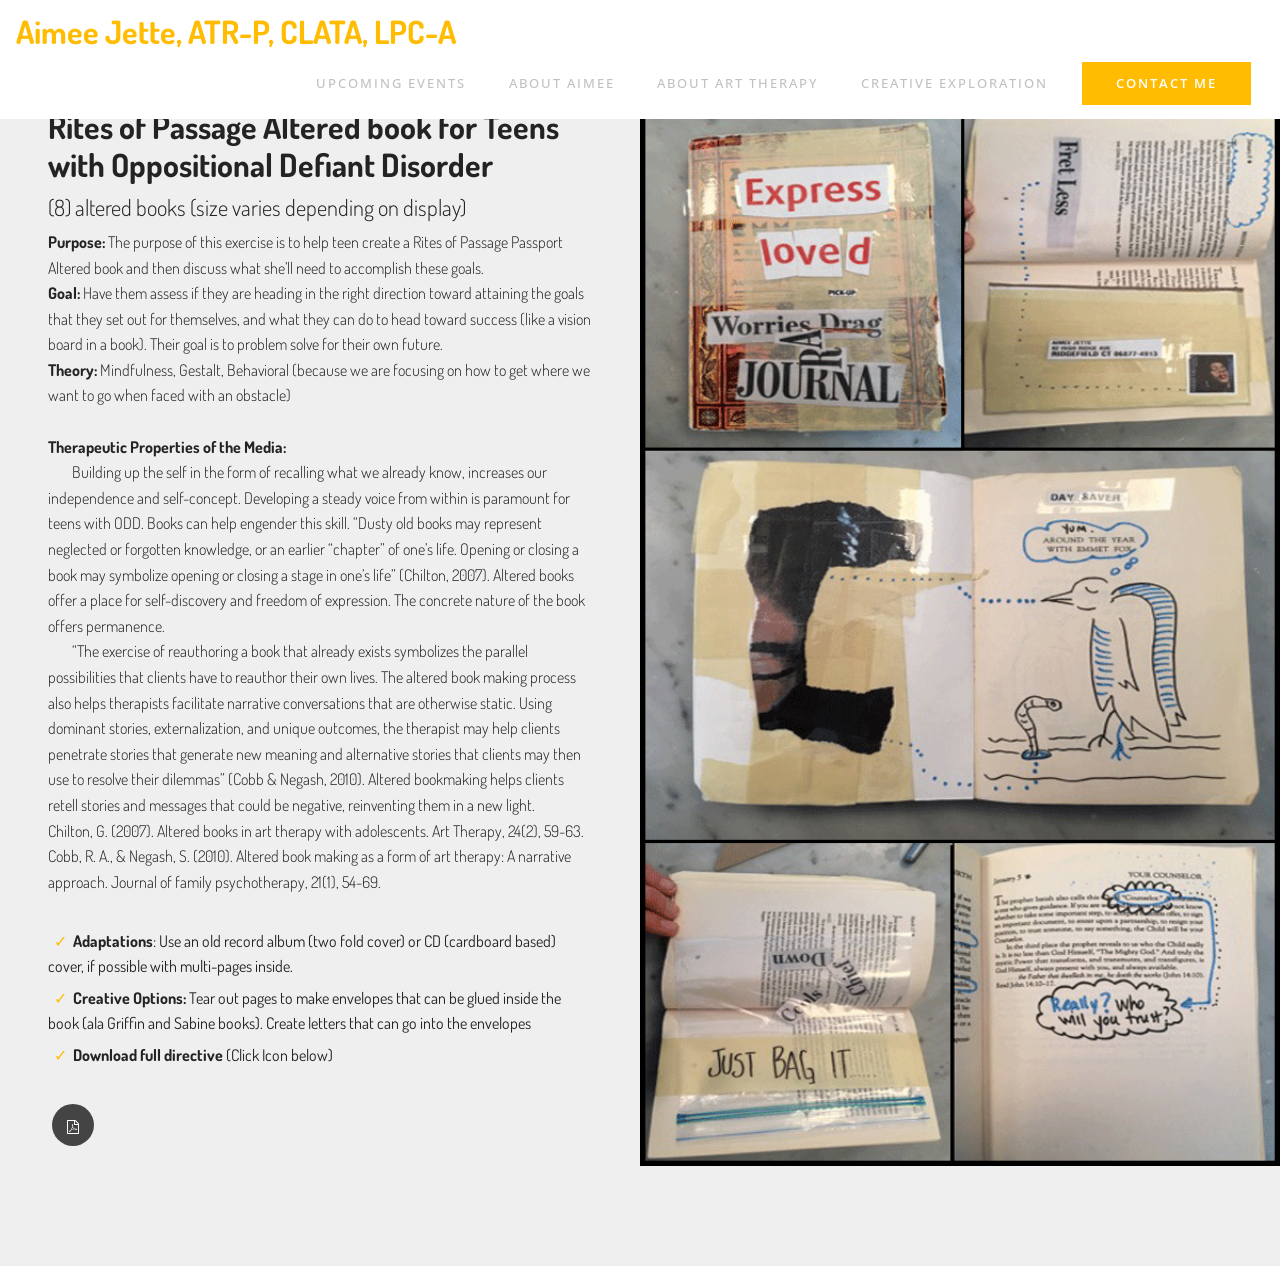
==== commit d13b5ddd: "udpate" ====
--- a/page1.html
+++ b/page1.html
@@ -36,7 +36,7 @@
         <div class="navbar-brand">
             
             <span class="navbar-caption-wrap"><a class="navbar-caption text-primary display-2" href="http://www.aimeejette.com">
-                    Aimee Jette, MA, ATR-P, CLATA</a></span>
+                    Aimee Jette, ATR-P, CLATA, LPC-A</a></span>
         </div>
         <button class="navbar-toggler" type="button" data-toggle="collapse" data-target="#navbarSupportedContent" aria-controls="navbarNavAltMarkup" aria-expanded="false" aria-label="Toggle navigation">
             <div class="hamburger">
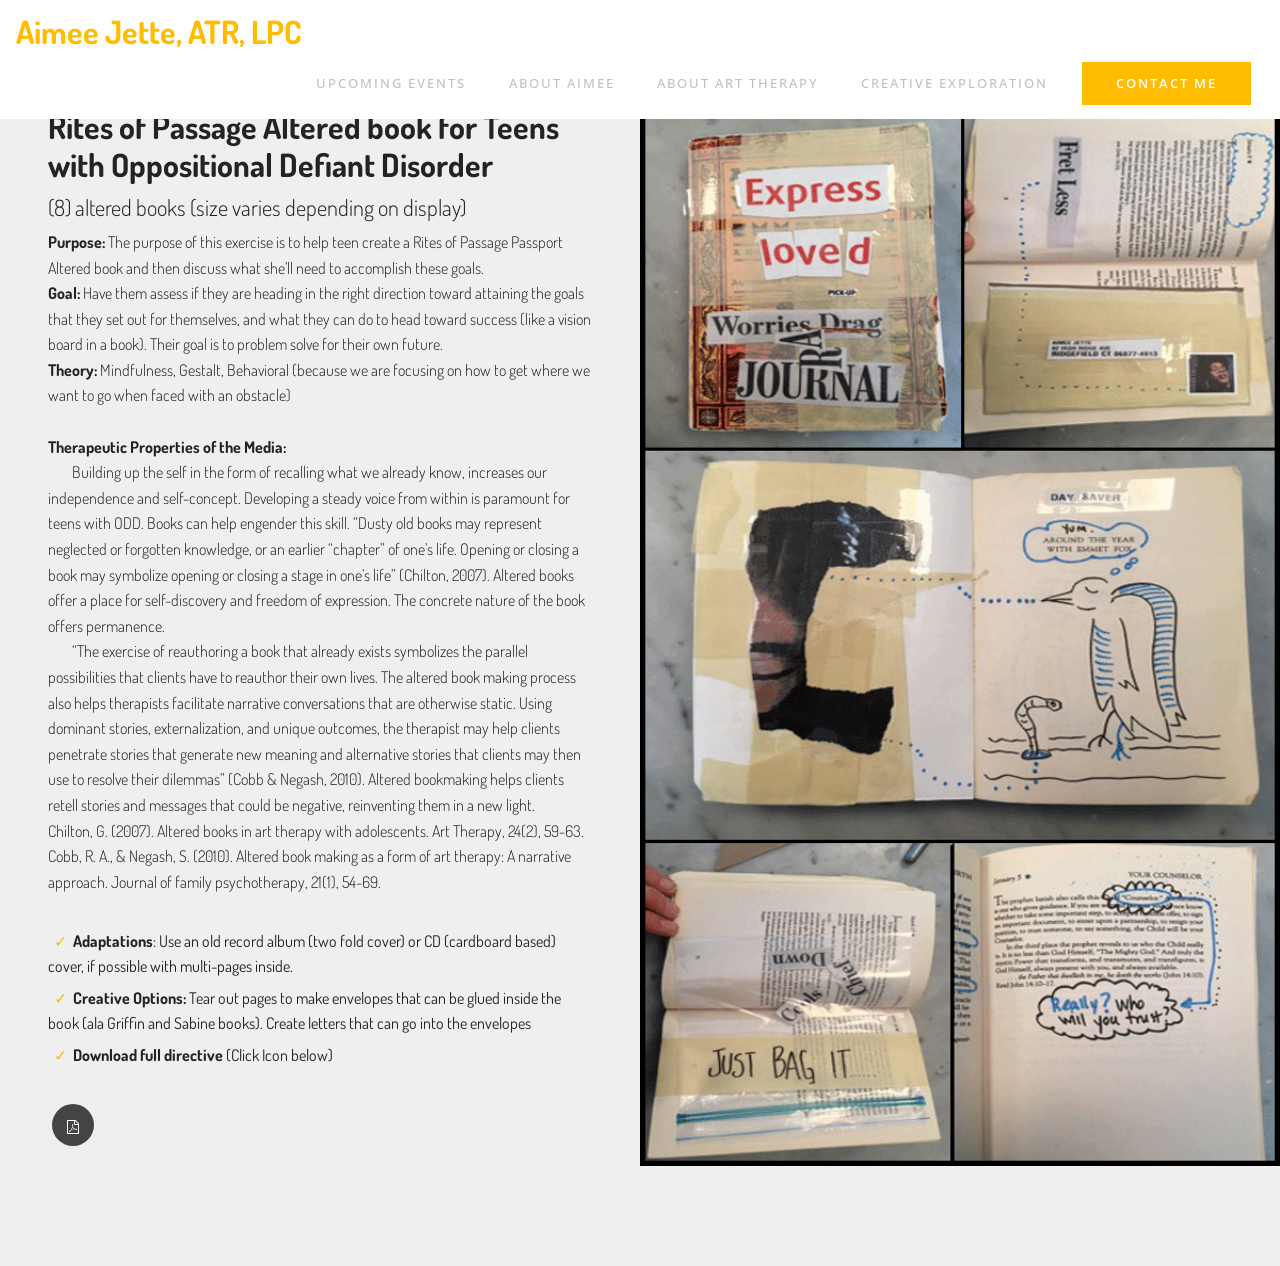
==== commit e64b4c5e: "upload" ====
--- a/page1.html
+++ b/page1.html
@@ -36,7 +36,7 @@
         <div class="navbar-brand">
             
             <span class="navbar-caption-wrap"><a class="navbar-caption text-primary display-2" href="http://www.aimeejette.com">
-                    Aimee Jette, ATR-P, CLATA, LPC-A</a></span>
+                    Aimee Jette, ATR, LPC</a></span>
         </div>
         <button class="navbar-toggler" type="button" data-toggle="collapse" data-target="#navbarSupportedContent" aria-controls="navbarNavAltMarkup" aria-expanded="false" aria-label="Toggle navigation">
             <div class="hamburger">
